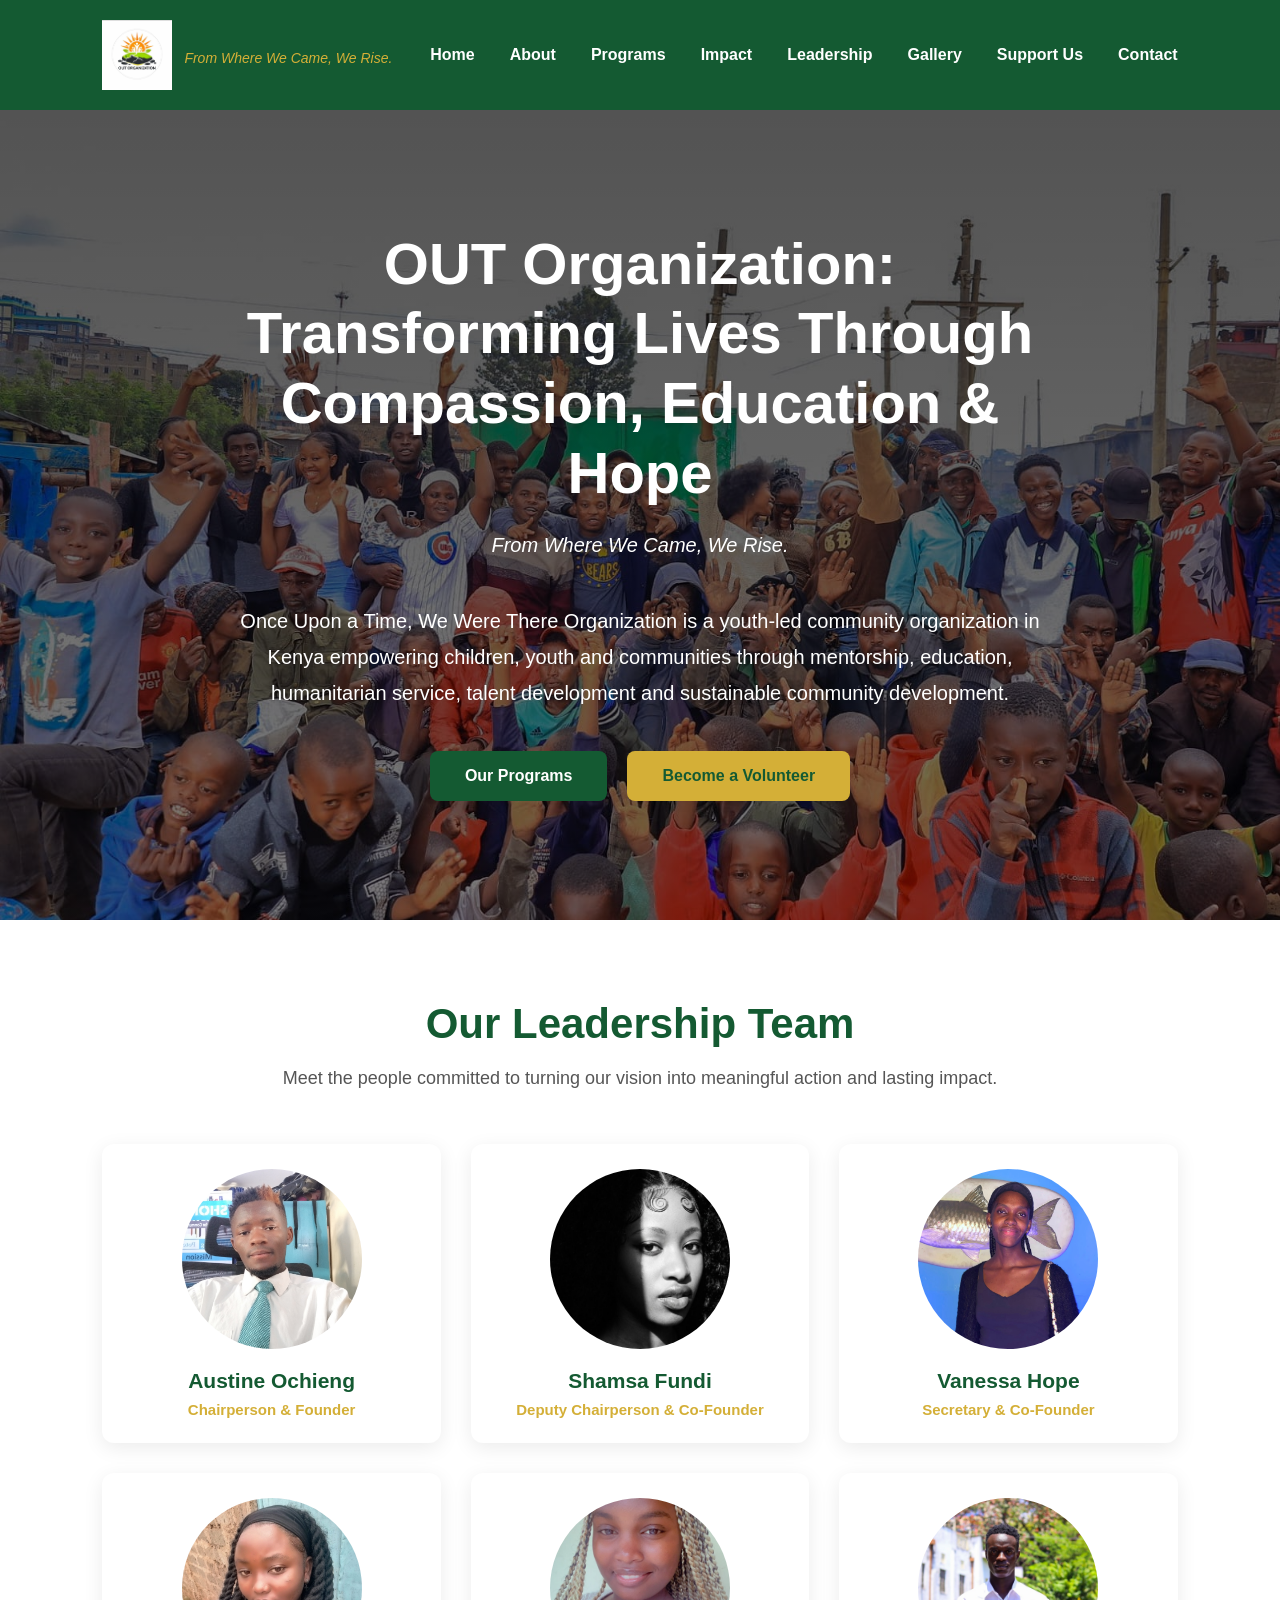
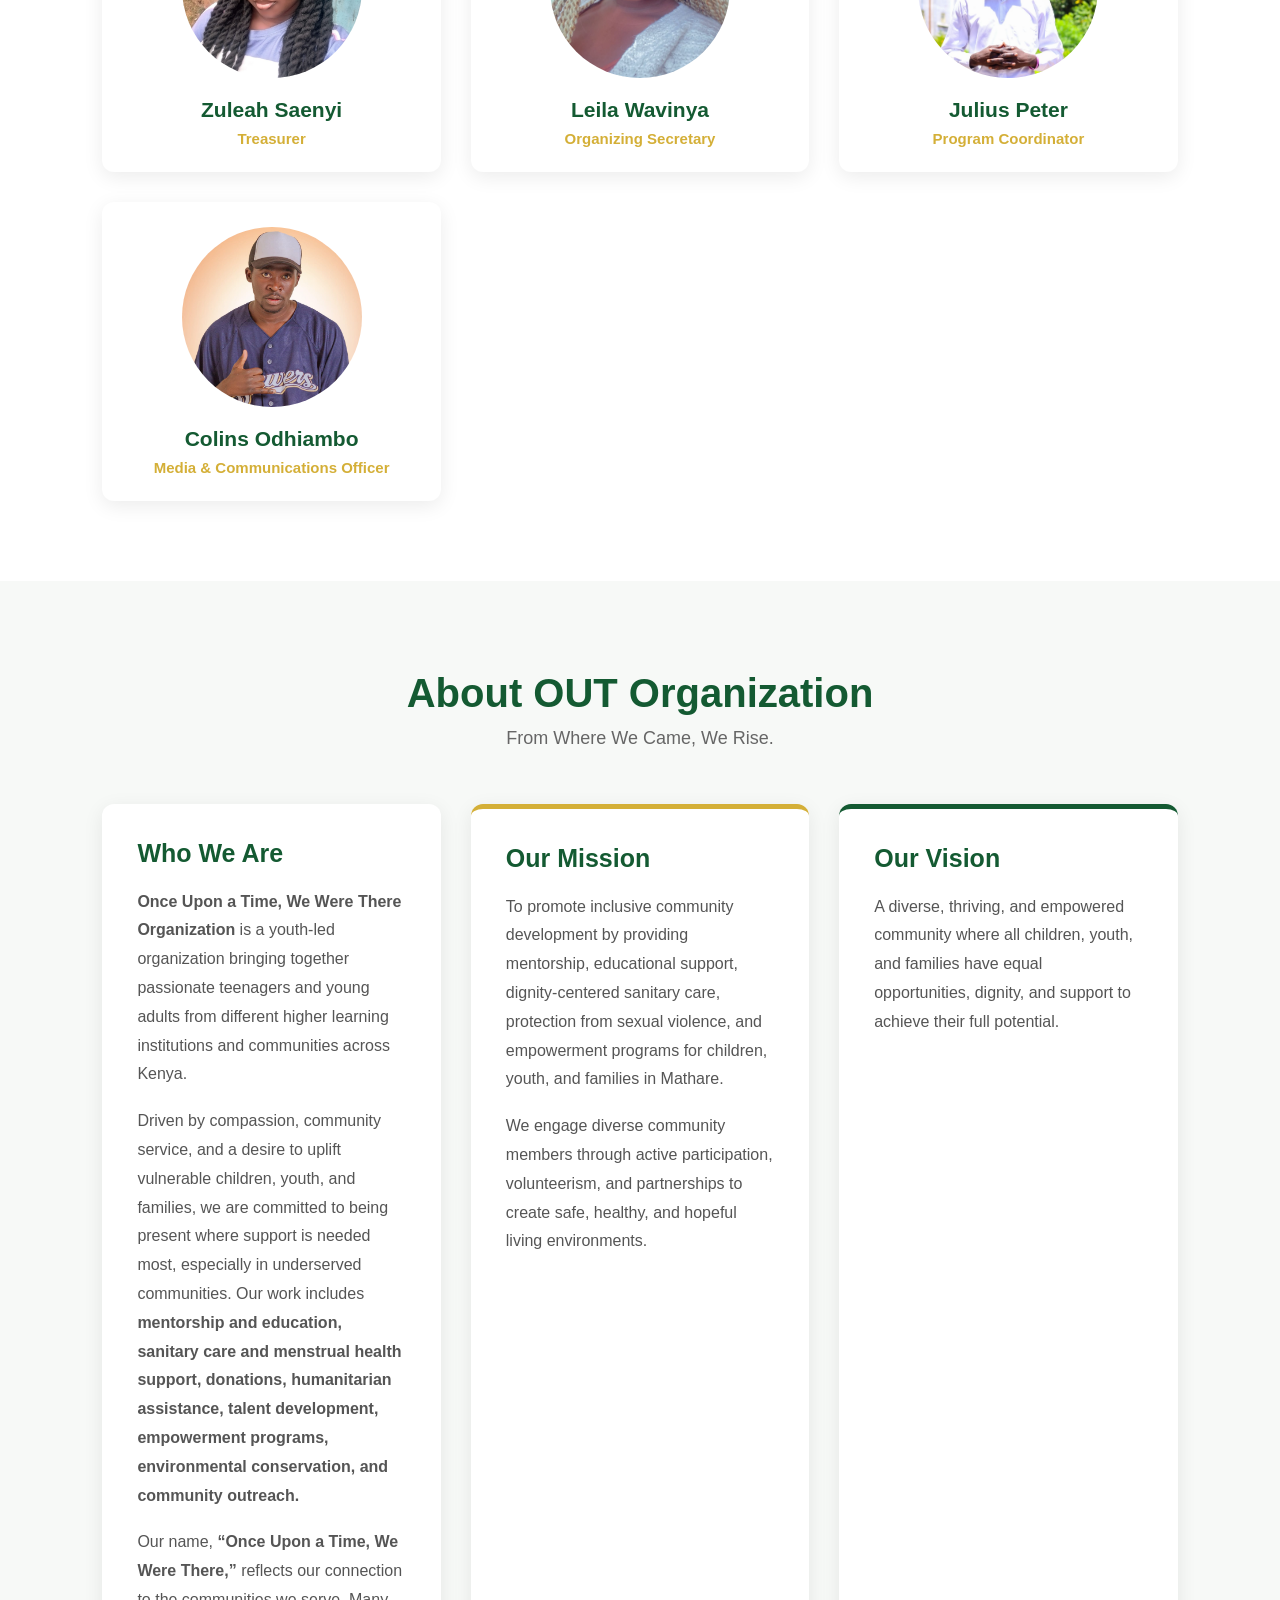
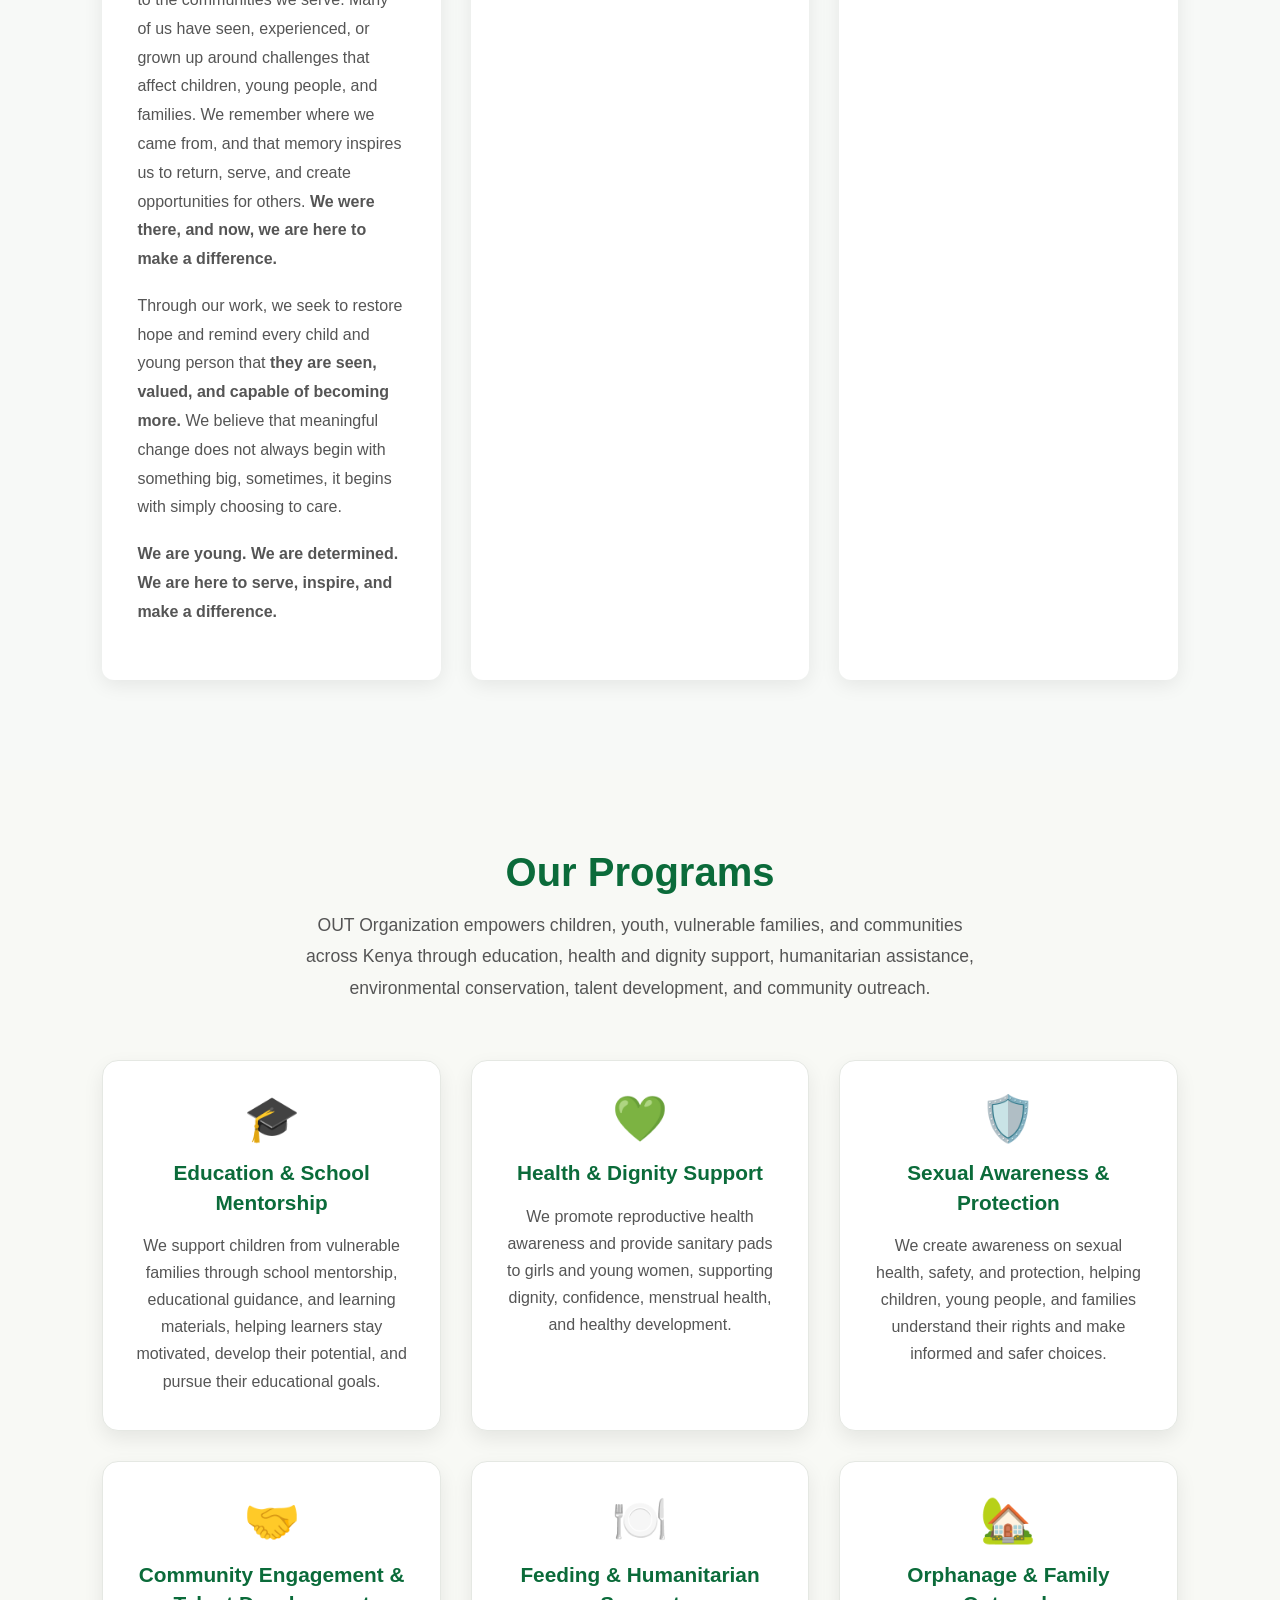
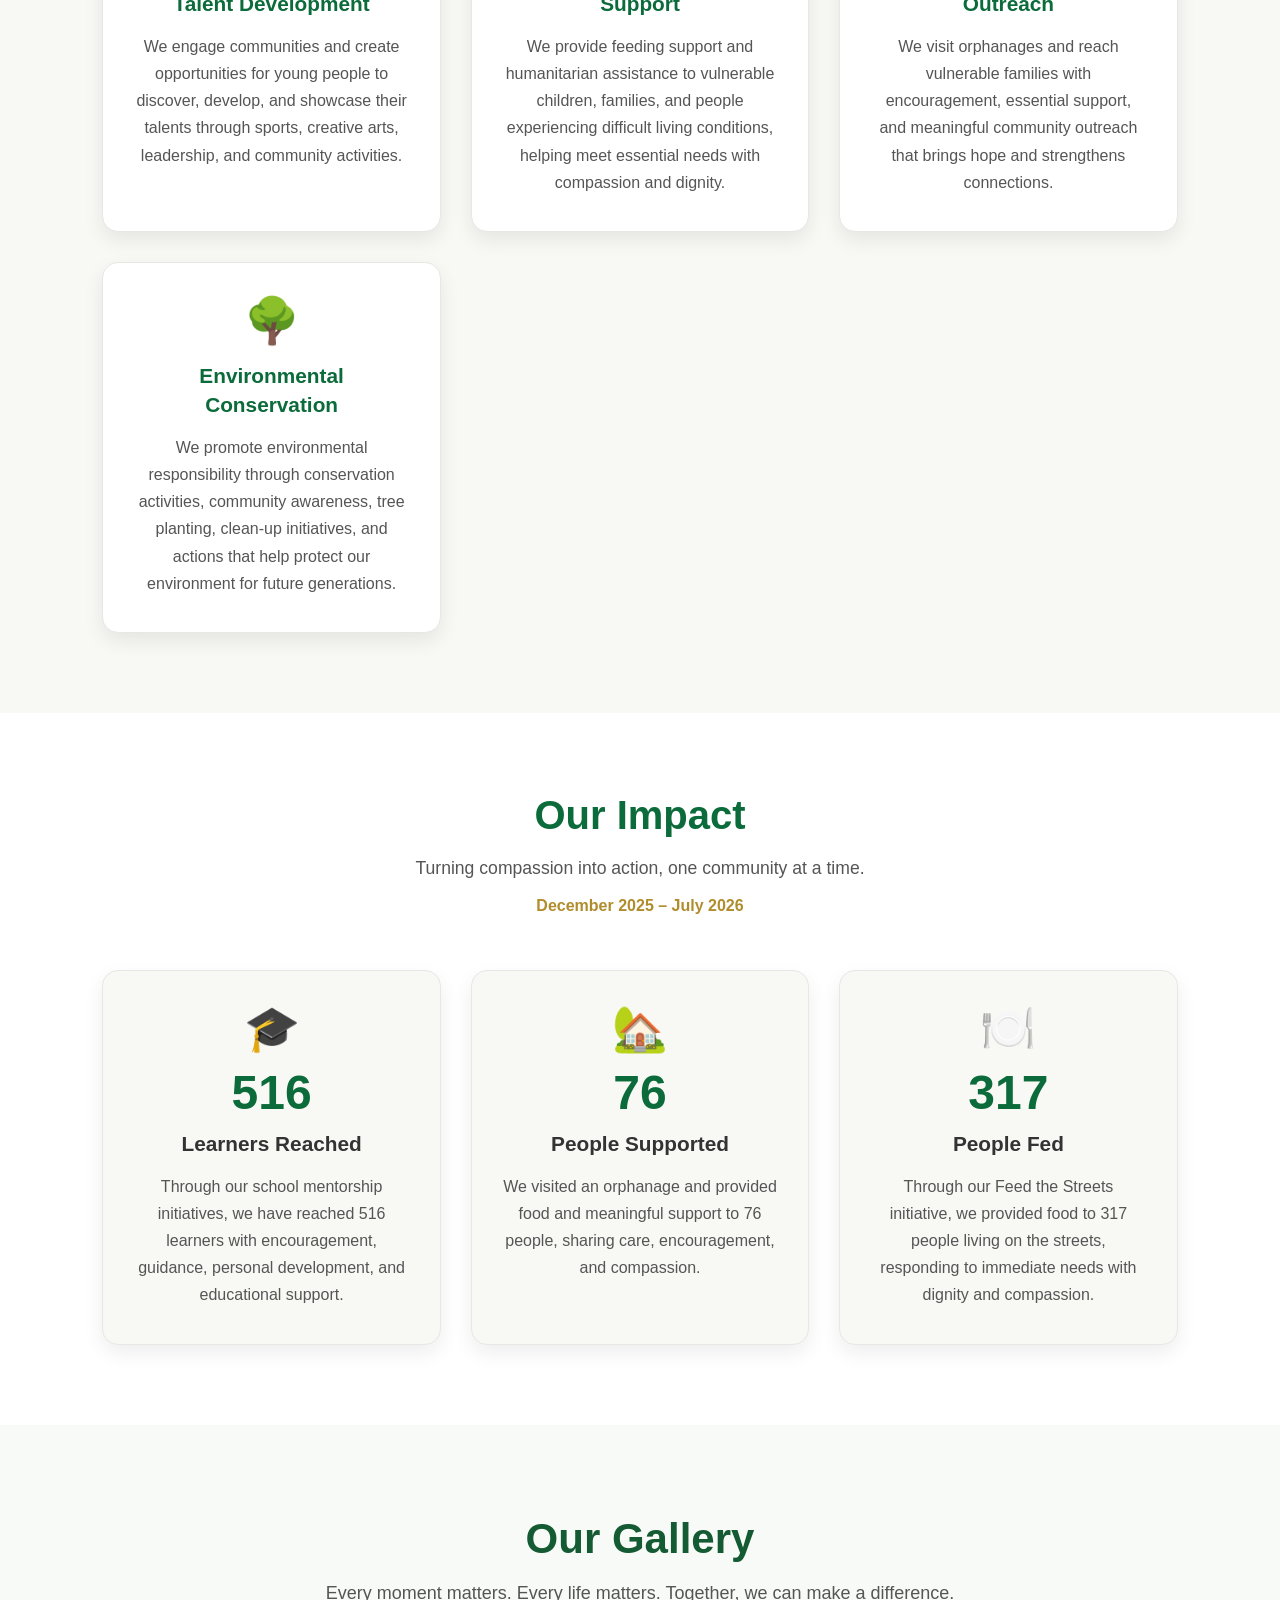
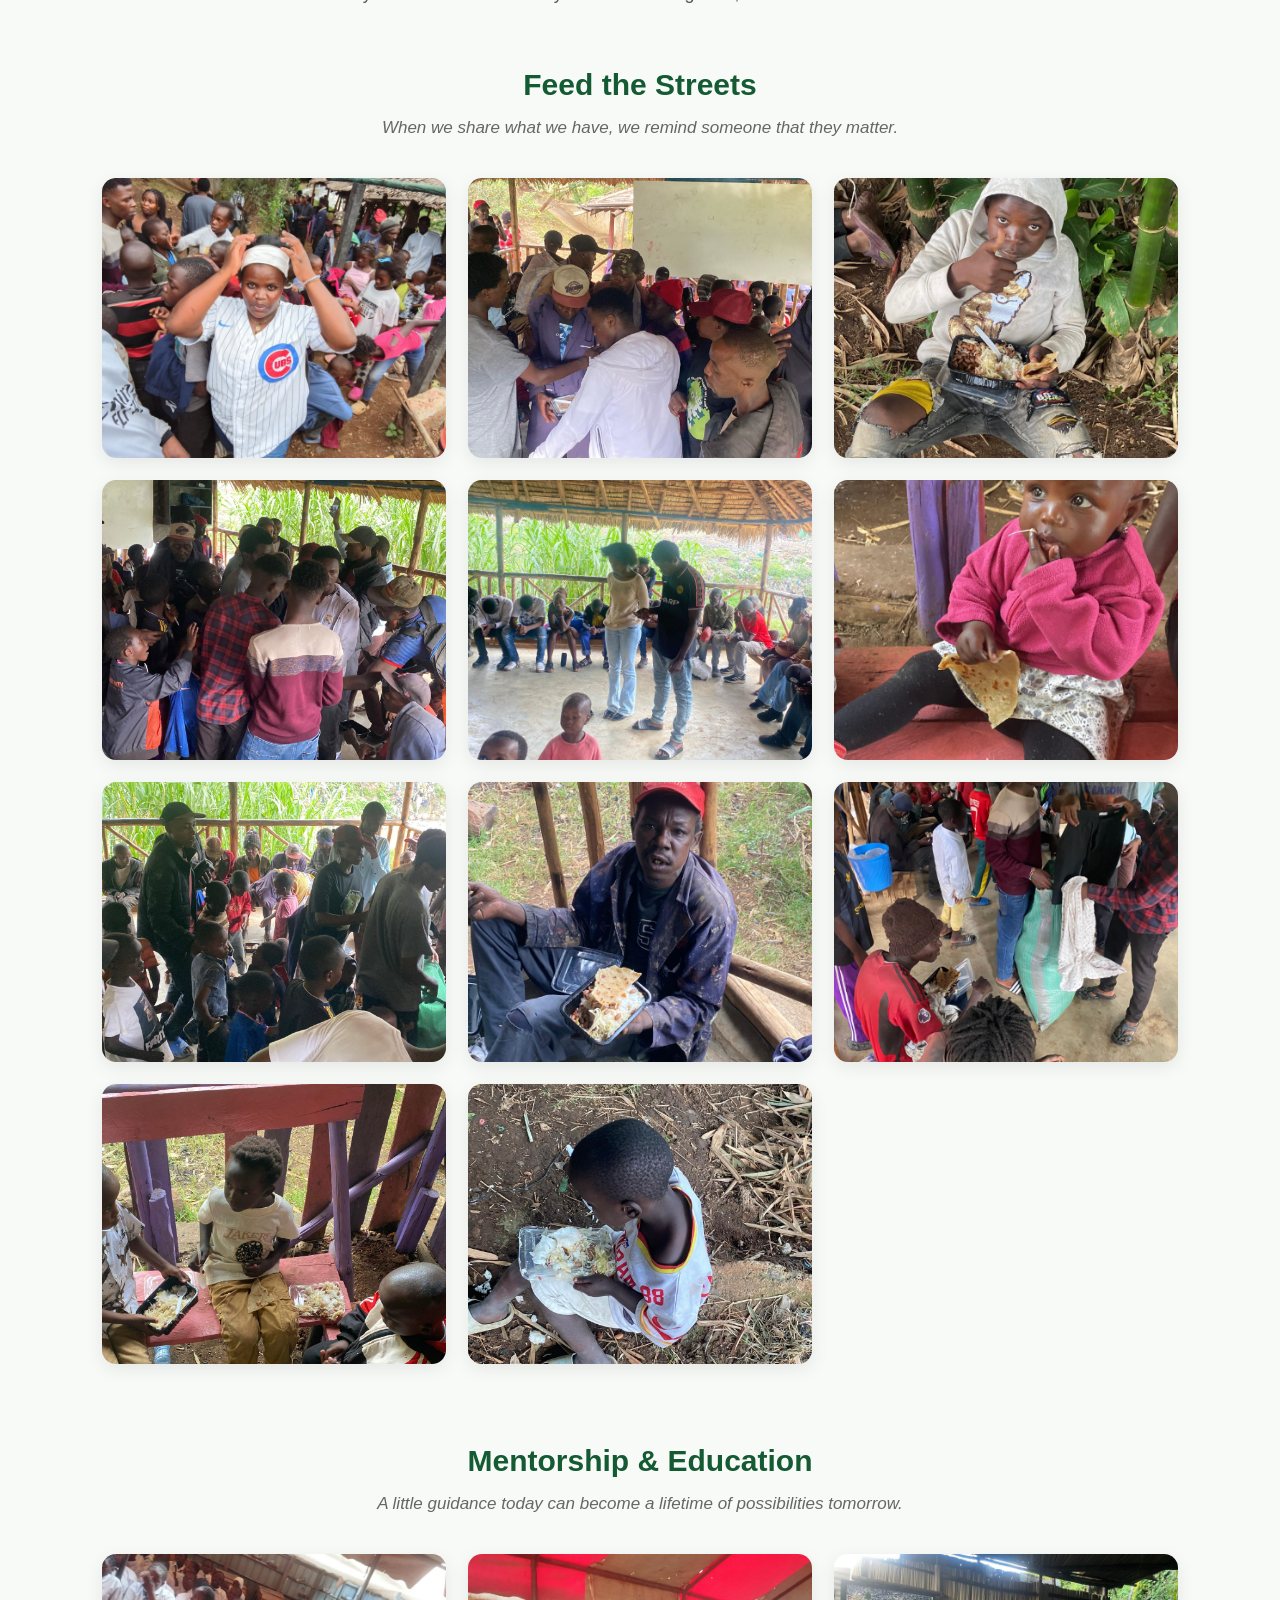
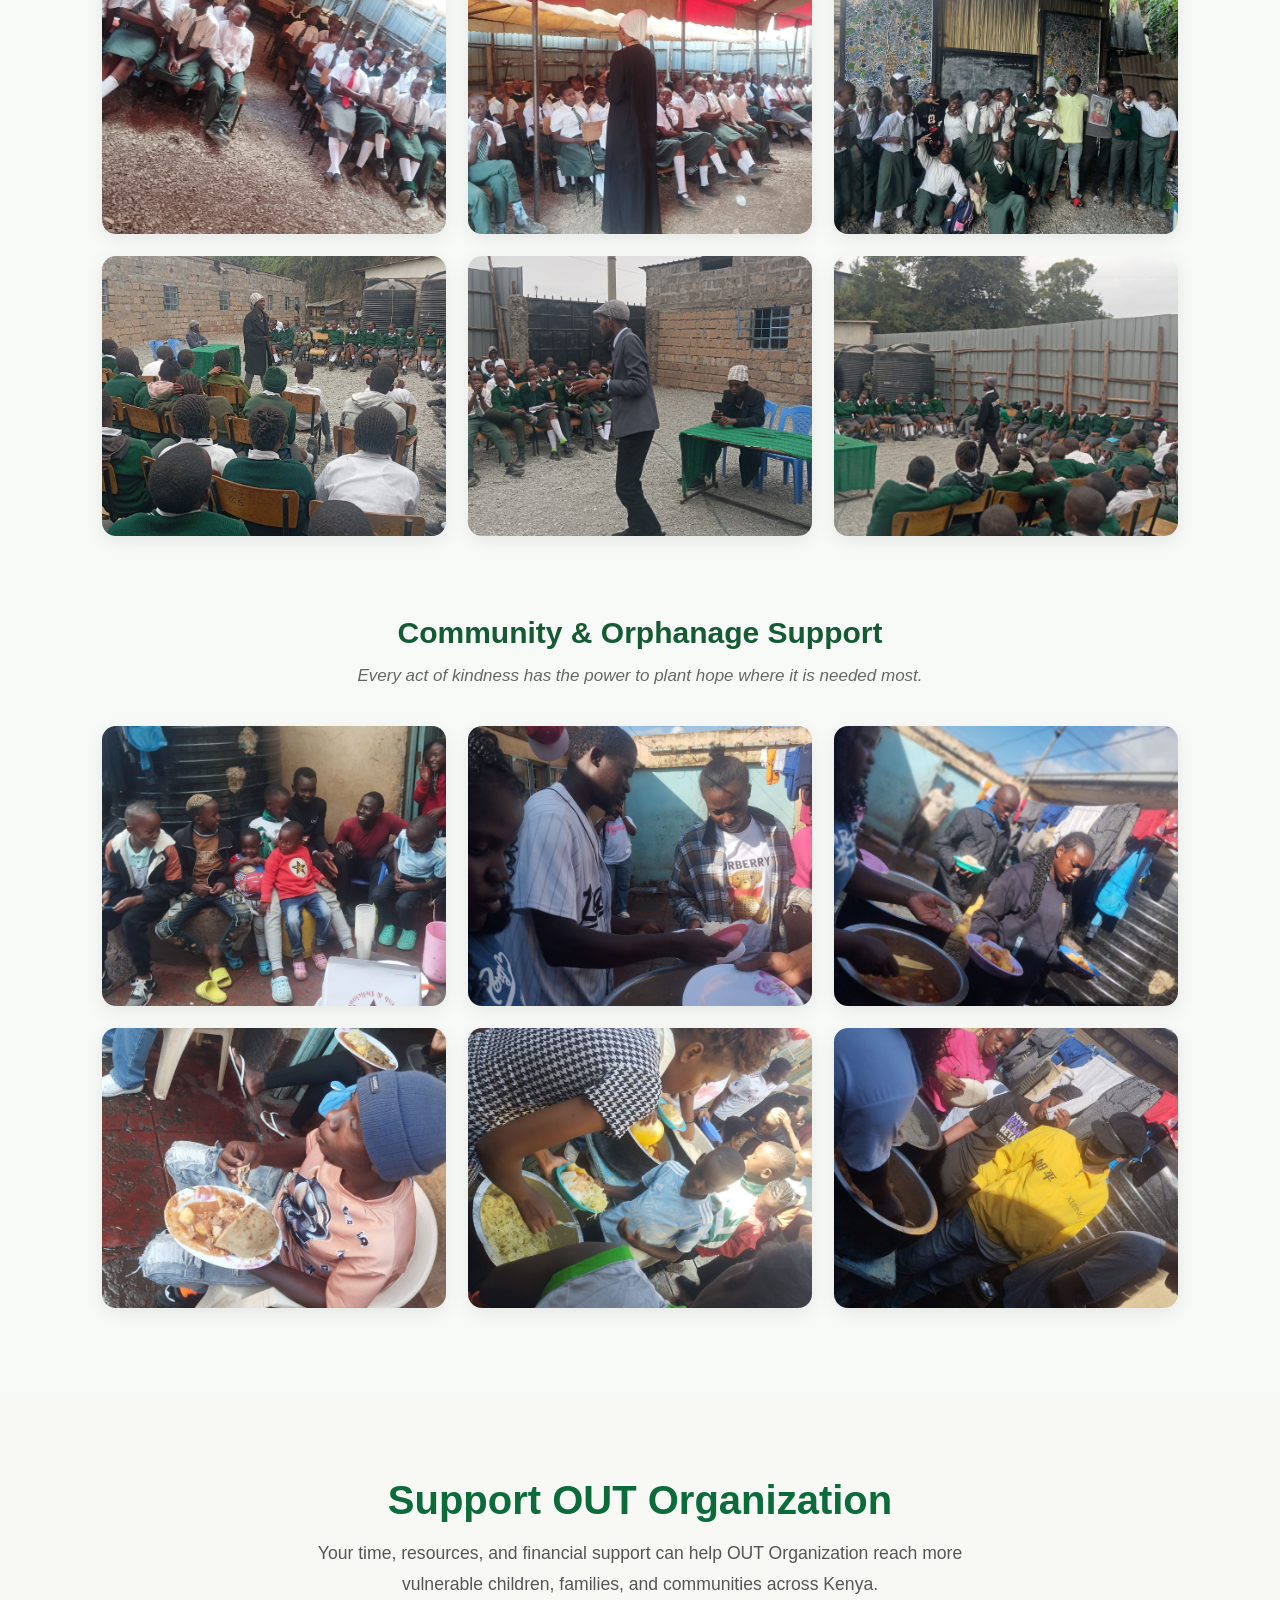
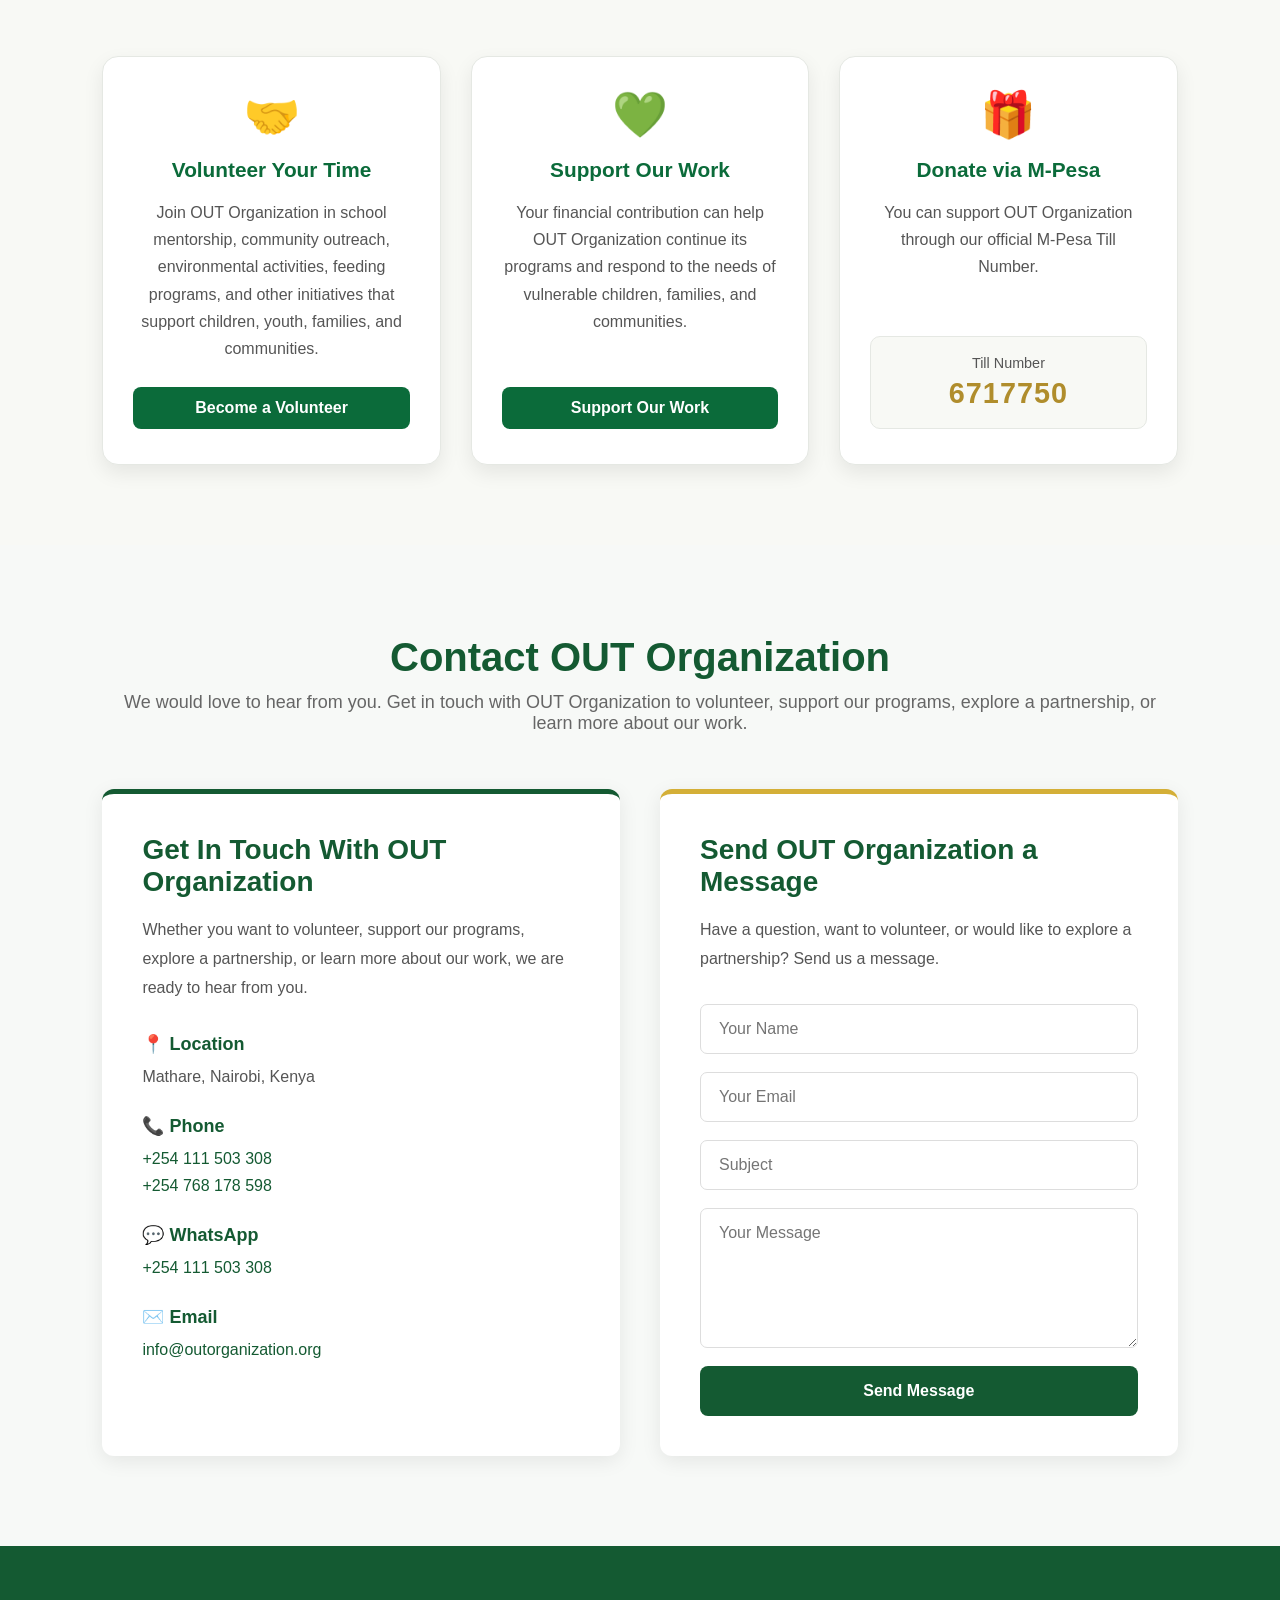
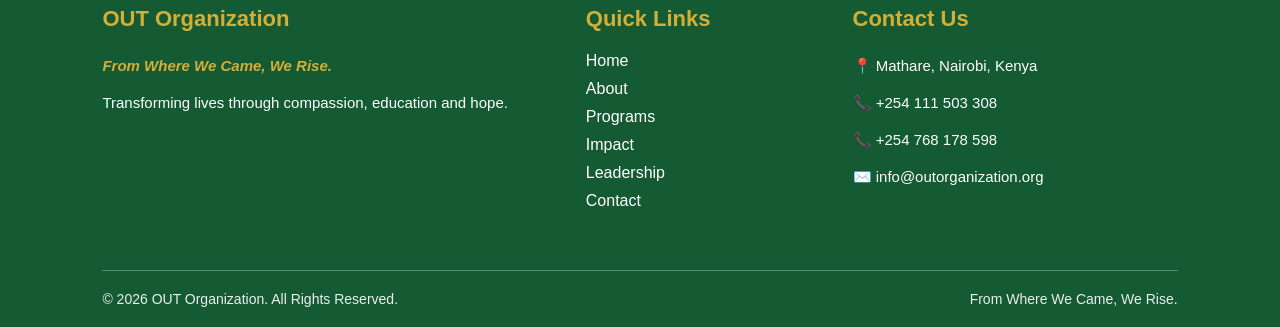
==== index.html @ f02a2295 "Improve support and contact section SEO" ====
<!DOCTYPE html>
<html lang="en">

<head>

    <meta charset="UTF-8">

    <meta
        name="viewport"
        content="width=device-width, initial-scale=1.0"
    >

    <!-- ===========================
         PAGE TITLE
    ============================ -->

    <title>
        OUT Organization | Youth-Led Community Organization in Kenya
    </title>


    <!-- ===========================
         SEO DESCRIPTION
    ============================ -->

    <meta
        name="description"
        content="OUT Organization (Once Upon a Time, We Were There) is a youth-led organization in Kenya supporting children, youth and communities through mentorship, education, humanitarian service, talent development, empowerment and community outreach."
    >


    <!-- ===========================
         SEARCH ENGINE INSTRUCTIONS
    ============================ -->

    <meta
        name="robots"
        content="index, follow"
    >


    <!-- ===========================
         CANONICAL URL
    ============================ -->

    <link
        rel="canonical"
        href="https://outorganization.org/"
    >


    <!-- ===========================
         OUT ORGANIZATION FAVICON
    ============================ -->

    <link
        rel="icon"
        type="image/jpeg"
        href="/images/logo.jpg"
    >


    <!-- ===========================
         OPEN GRAPH / SOCIAL SHARING
    ============================ -->

    <meta
        property="og:type"
        content="website"
    >

    <meta
        property="og:title"
        content="OUT Organization | Youth-Led Community Organization in Kenya"
    >

    <meta
        property="og:description"
        content="OUT Organization empowers children, youth and communities through mentorship, education, humanitarian service, talent development and community outreach."
    >

    <meta
        property="og:url"
        content="https://outorganization.org/"
    >

    <meta
        property="og:image"
        content="https://outorganization.org/images/logo.jpg"
    >

    <meta
        property="og:site_name"
        content="OUT Organization"
    >


    <!-- ===========================
         TWITTER / X SHARING
    ============================ -->

    <meta
        name="twitter:card"
        content="summary_large_image"
    >

    <meta
        name="twitter:title"
        content="OUT Organization | Youth-Led Community Organization in Kenya"
    >

    <meta
        name="twitter:description"
        content="OUT Organization empowers children, youth and communities through mentorship, education, humanitarian service and community outreach."
    >

    <meta
        name="twitter:image"
        content="https://outorganization.org/images/logo.jpg"
    >


    <!-- ===========================
         MAIN STYLESHEET
    ============================ -->

    <link
        rel="stylesheet"
        href="css/style.css"
    >


    <!-- ===========================
         ORGANIZATION STRUCTURED DATA
    ============================ -->

    <script type="application/ld+json">
    {
        "@context": "https://schema.org",
        "@type": "Organization",
        "@id": "https://outorganization.org/#organization",
        "name": "Once Upon a Time, We Were There Organization",
        "alternateName": "OUT Organization",
        "url": "https://outorganization.org/",
        "logo": {
            "@type": "ImageObject",
            "url": "https://outorganization.org/images/logo.jpg"
        },
        "description": "OUT Organization is a youth-led organization in Kenya supporting children, youth and communities through mentorship, education, humanitarian service, talent development, empowerment and community outreach.",
        "founder": {
            "@type": "Person",
            "name": "Austine Ochieng"
        },
        "sameAs": [
            "https://www.instagram.com/out.organization/?hl=en",
            "https://www.tiktok.com/@out.organization"
        ]
    }
    </script>

</head>
<body>
    
<!-- ===========================
     NAVIGATION
============================ -->

<nav class="navbar">

    <div class="logo">

        <a href="#" class="logo-link">

            <img
                src="/images/logo.jpg"
                alt="OUT Organization Logo"
                class="logo-image"
            >

        </a>

        <p class="tagline">
            From Where We Came, We Rise.
        </p>

    </div>


    <button
        class="menu-toggle"
        id="menuToggle"
        aria-label="Open navigation menu"
        aria-expanded="false"
    >
        ☰
    </button>


    <ul class="nav-links" id="navLinks">

        <li>
            <a href="#">Home</a>
        </li>

        <li>
            <a href="#about">About</a>
        </li>

        <li>
            <a href="#programs">Programs</a>
        </li>

        <li>
            <a href="#impact">Impact</a>
        </li>

        <li>
            <a href="#leadership">Leadership</a>
        </li>

        <li>
            <a href="#gallery">Gallery</a>
        </li>

        <li>
            <a href="#volunteer">Support Us</a>
        </li>

        <li>
            <a href="#contact">Contact</a>
        </li>

    </ul>

</nav>


 <!-- ===========================
     HERO SECTION
============================ -->

<section class="hero">

    <div class="hero-content">

        <h1>
            OUT Organization: Transforming Lives Through Compassion,
            Education &amp; Hope
        </h1>

        <p class="hero-tagline">
    From Where We Came, We Rise.
</p>

        <p>
            Once Upon a Time, We Were There Organization is a youth-led
            community organization in Kenya empowering children, youth
            and communities through mentorship, education, humanitarian
            service, talent development and sustainable community development.
        </p>


        <div class="hero-buttons">

            <a href="#programs" class="btn">
                Our Programs
            </a>

            <a href="#volunteer" class="btn btn-secondary">
                Become a Volunteer
            </a>

        </div>

    </div>

</section>

<!-- ===========================
     LEADERSHIP SECTION
============================ -->

<!-- ===========================
     LEADERSHIP TEAM
============================ -->

<section class="leadership" id="leadership">

    <div class="section-title">

        <h2>Our Leadership Team</h2>

        <p>
            Meet the people committed to turning our vision
            into meaningful action and lasting impact.
        </p>

    </div>


    <div class="leadership-container">


        <!-- Austine Ochieng -->

        <div class="leader-card">

            <img
                src="austine.jpg"
                alt="Austine Ochieng, Chairperson and Founder of OUT Organization"
            >

            <h3>Austine Ochieng</h3>

            <p>Chairperson &amp; Founder</p>

        </div>


        <!-- Shamsa Fundi -->

        <div class="leader-card">

            <img
                src="shams.jpg"
                alt="Shamsa Fundi, Deputy Chairperson and Co-Founder of OUT Organization"
            >

            <h3>Shamsa Fundi</h3>

            <p>Deputy Chairperson &amp; Co-Founder</p>

        </div>


        <!-- Vanessa Hope -->

        <div class="leader-card">

            <img
                src="vanessa.jpg"
                alt="Vanessa Hope, Secretary and Co-Founder of OUT Organization"
            >

            <h3>Vanessa Hope</h3>

            <p>Secretary &amp; Co-Founder</p>

        </div>


        <!-- Zuleah Saenyi -->

        <div class="leader-card">

            <img
                src="zuleah.jpg"
                alt="Zuleah Saenyi, Treasurer of OUT Organization"
            >

            <h3>Zuleah Saenyi</h3>

            <p>Treasurer</p>

        </div>


        <!-- Leila Wavinya -->

        <div class="leader-card">

            <img
                src="leila.jpg"
                alt="Leila Wavinya, Organizing Secretary of OUT Organization"
            >

            <h3>Leila Wavinya</h3>

            <p>Organizing Secretary</p>

        </div>


        <!-- Julius Peter -->

        <div class="leader-card">

            <img
                src="julius.jpg"
                alt="Julius Peter, Program Coordinator of OUT Organization"
            >

            <h3>Julius Peter</h3>

            <p>Program Coordinator</p>

        </div>


        <!-- Colins Odhiambo -->

        <div class="leader-card">

            <img
                src="colins.jpg"
                alt="Colins Odhiambo, Media and Communications Officer of OUT Organization"
            >

            <h3>Colins Odhiambo</h3>

            <p>Media &amp; Communications Officer</p>

        </div>


    </div>

</section>
<!-- ===========================
     ABOUT SECTION
============================ -->

<section class="about" id="about">

    <div class="section-title">

        <h2>
            About OUT Organization
        </h2>

        <p>
            From Where We Came, We Rise.
        </p>

    </div>


    <div class="about-content">


        <!-- ===========================
             WHO WE ARE
        ============================ -->

        <div class="about-text">

            <h3>
                Who We Are
            </h3>

            <p>
                <strong>Once Upon a Time, We Were There Organization</strong>
                is a youth-led organization bringing together passionate
                teenagers and young adults from different higher learning
                institutions and communities across Kenya.
            </p>

            <p>
                Driven by compassion, community service, and a desire to
                uplift vulnerable children, youth, and families, we are
                committed to being present where support is needed most,
                especially in underserved communities. Our work includes
                <strong>mentorship and education, sanitary care and menstrual
                health support, donations, humanitarian assistance, talent
                development, empowerment programs, environmental conservation,
                and community outreach.</strong>
            </p>

            <p>
                Our name,
                <strong>“Once Upon a Time, We Were There,”</strong>
                reflects our connection to the communities we serve. Many of
                us have seen, experienced, or grown up around challenges that
                affect children, young people, and families. We remember where
                we came from, and that memory inspires us to return, serve,
                and create opportunities for others.
                <strong>We were there, and now, we are here to make a difference.</strong>
            </p>

            <p>
                Through our work, we seek to restore hope and remind every
                child and young person that
                <strong>they are seen, valued, and capable of becoming more.</strong>
                We believe that meaningful change does not always begin with
                something big, sometimes, it begins with simply choosing to care.
            </p>

            <p>
                <strong>
                    We are young. We are determined. We are here to serve,
                    inspire, and make a difference.
                </strong>
            </p>

        </div>


        <!-- ===========================
             OUR MISSION
        ============================ -->

        <div class="mission-box">

            <h3>
                Our Mission
            </h3>

            <p>
                To promote inclusive community development by providing
                mentorship, educational support, dignity-centered sanitary
                care, protection from sexual violence, and empowerment
                programs for children, youth, and families in Mathare.
            </p>

            <p>
                We engage diverse community members through active
                participation, volunteerism, and partnerships to create
                safe, healthy, and hopeful living environments.
            </p>

        </div>


        <!-- ===========================
             OUR VISION
        ============================ -->

        <div class="vision-box">

            <h3>
                Our Vision
            </h3>

            <p>
                A diverse, thriving, and empowered community where all
                children, youth, and families have equal opportunities,
                dignity, and support to achieve their full potential.
            </p>

        </div>


    </div>

</section>
    
<!-- ===========================
     PROGRAMS SECTION
============================ -->

<section class="programs" id="programs">

    <div class="container">

        <div class="section-title">

            <h2>
                Our Programs
            </h2>

            <p>
                OUT Organization empowers children, youth, vulnerable
                families, and communities across Kenya through education,
                health and dignity support, humanitarian assistance,
                environmental conservation, talent development, and
                community outreach.
            </p>

        </div>


        <div class="programs-grid">


            <!-- PROGRAM 1: EDUCATION & SCHOOL MENTORSHIP -->

            <div class="program-card">

                <div class="program-icon">
                    🎓
                </div>

                <h3>
                    Education &amp; School Mentorship
                </h3>

                <p>
                    We support children from vulnerable families through
                    school mentorship, educational guidance, and learning
                    materials, helping learners stay motivated, develop
                    their potential, and pursue their educational goals.
                </p>

            </div>


            <!-- PROGRAM 2: HEALTH & DIGNITY SUPPORT -->

            <div class="program-card">

                <div class="program-icon">
                    💚
                </div>

                <h3>
                    Health &amp; Dignity Support
                </h3>

                <p>
                    We promote reproductive health awareness and provide
                    sanitary pads to girls and young women, supporting
                    dignity, confidence, menstrual health, and healthy
                    development.
                </p>

            </div>


            <!-- PROGRAM 3: SEXUAL AWARENESS & PROTECTION -->

            <div class="program-card">

                <div class="program-icon">
                    🛡️
                </div>

                <h3>
                    Sexual Awareness &amp; Protection
                </h3>

                <p>
                    We create awareness on sexual health, safety, and
                    protection, helping children, young people, and
                    families understand their rights and make informed
                    and safer choices.
                </p>

            </div>


            <!-- PROGRAM 4: COMMUNITY ENGAGEMENT & TALENT DEVELOPMENT -->

            <div class="program-card">

                <div class="program-icon">
                    🤝
                </div>

                <h3>
                    Community Engagement &amp; Talent Development
                </h3>

                <p>
                    We engage communities and create opportunities for
                    young people to discover, develop, and showcase their
                    talents through sports, creative arts, leadership,
                    and community activities.
                </p>

            </div>


            <!-- PROGRAM 5: FEEDING & HUMANITARIAN SUPPORT -->

            <div class="program-card">

                <div class="program-icon">
                    🍽️
                </div>

                <h3>
                    Feeding &amp; Humanitarian Support
                </h3>

                <p>
                    We provide feeding support and humanitarian assistance
                    to vulnerable children, families, and people experiencing
                    difficult living conditions, helping meet essential needs
                    with compassion and dignity.
                </p>

            </div>


            <!-- PROGRAM 6: ORPHANAGE & FAMILY OUTREACH -->

            <div class="program-card">

                <div class="program-icon">
                    🏡
                </div>

                <h3>
                    Orphanage &amp; Family Outreach
                </h3>

                <p>
                    We visit orphanages and reach vulnerable families with
                    encouragement, essential support, and meaningful
                    community outreach that brings hope and strengthens
                    connections.
                </p>

            </div>


            <!-- PROGRAM 7: ENVIRONMENTAL CONSERVATION -->

            <div class="program-card">

                <div class="program-icon">
                    🌳
                </div>

                <h3>
                    Environmental Conservation
                </h3>

                <p>
                    We promote environmental responsibility through
                    conservation activities, community awareness, tree
                    planting, clean-up initiatives, and actions that help
                    protect our environment for future generations.
                </p>

            </div>


        </div>

    </div>

</section>

<!-- ===========================
     END PROGRAMS SECTION
============================ -->

<!-- ===========================
     IMPACT SECTION
============================ -->

<section class="impact" id="impact">

    <div class="container">

        <div class="section-title">

            <h2>
                Our Impact
            </h2>

            <p>
                Turning compassion into action, one community
                at a time.
            </p>

            <span class="impact-period">
                December 2025 – July 2026
            </span>

        </div>


        <div class="impact-grid">


            <!-- IMPACT 1: SCHOOL MENTORSHIP -->

            <div class="impact-card">

                <div class="impact-icon">
                    🎓
                </div>

                <div class="impact-number">
                    516
                </div>

                <h3>
                    Learners Reached
                </h3>

                <p>
                    Through our school mentorship initiatives,
                    we have reached 516 learners with encouragement,
                    guidance, personal development, and educational
                    support.
                </p>

            </div>


            <!-- IMPACT 2: ORPHANAGE SUPPORT -->

            <div class="impact-card">

                <div class="impact-icon">
                    🏡
                </div>

                <div class="impact-number">
                    76
                </div>

                <h3>
                    People Supported
                </h3>

                <p>
                    We visited an orphanage and provided food and
                    meaningful support to 76 people, sharing care,
                    encouragement, and compassion.
                </p>

            </div>


            <!-- IMPACT 3: FEED THE STREETS -->

            <div class="impact-card">

                <div class="impact-icon">
                    🍽️
                </div>

                <div class="impact-number">
                    317
                </div>

                <h3>
                    People Fed
                </h3>

                <p>
                    Through our Feed the Streets initiative, we
                    provided food to 317 people living on the streets,
                    responding to immediate needs with dignity
                    and compassion.
                </p>

            </div>


        </div>

    </div>

</section>
<!-- ===========================
     GALLERY SECTION
============================ -->

<section id="gallery" class="gallery">

    <!-- ===========================
         GALLERY INTRODUCTION
    ============================ -->

    <div class="section-title">

        <h2>Our Gallery</h2>

        <p>
            Every moment matters. Every life matters.
            Together, we can make a difference.
        </p>

    </div>


    <!-- ===========================
         FEED THE STREETS
    ============================ -->

    <div class="gallery-section">

        <div class="gallery-section-title">

            <h3>Feed the Streets</h3>

            <p>
                When we share what we have, we remind someone
                that they matter.
            </p>

        </div>

        <div class="gallery-container">

            <div class="gallery-item">
                <img src="images/feed 1.jpg"
                     alt="OUT Organization Feed the Streets community outreach">
            </div>

            <div class="gallery-item">
                <img src="images/feed 2.jpg"
                     alt="OUT Organization Feed the Streets community service">
            </div>

            <div class="gallery-item">
                <img src="images/feed 3.jpg"
                     alt="OUT Organization Feed the Streets food distribution">
            </div>

            <div class="gallery-item">
                <img src="images/feed 4.jpg"
                     alt="OUT Organization Feed the Streets outreach activity">
            </div>

            <div class="gallery-item">
                <img src="images/feed 6.jpg"
                     alt="OUT Organization Feed the Streets community support">
            </div>

            <div class="gallery-item">
                <img src="images/feed 7.jpg"
                     alt="OUT Organization Feed the Streets humanitarian outreach">
            </div>

            <div class="gallery-item">
                <img src="images/feed 8.jpg"
                     alt="OUT Organization Feed the Streets community engagement">
            </div>

            <div class="gallery-item">
                <img src="images/feed 9.jpg"
                     alt="OUT Organization Feed the Streets food sharing initiative">
            </div>

            <div class="gallery-item">
                <img src="images/feed 10.jpg"
                     alt="OUT Organization Feed the Streets community outreach event">
            </div>

            <div class="gallery-item">
                <img src="images/feed 11.jpg"
                     alt="OUT Organization Feed the Streets humanitarian service">
            </div>

            <div class="gallery-item">
                <img src="images/feed 12.jpg"
                     alt="OUT Organization Feed the Streets community support activity">
            </div>

        </div>

    </div>


    <!-- ===========================
         MENTORSHIP & EDUCATION
    ============================ -->

    <div class="gallery-section">

        <div class="gallery-section-title">

            <h3>Mentorship &amp; Education</h3>

            <p>
                A little guidance today can become a lifetime
                of possibilities tomorrow.
            </p>

        </div>

        <div class="gallery-container">

            <div class="gallery-item">
                <img src="images/mentor 2.jpg"
                     alt="OUT Organization mentorship and education program">
            </div>

            <div class="gallery-item">
                <img src="images/mentor 3.jpg"
                     alt="OUT Organization youth mentorship activity">
            </div>

            <div class="gallery-item">
                <img src="images/mentor 4.jpg"
                     alt="OUT Organization educational mentorship session">
            </div>

            <div class="gallery-item">
                <img src="images/mentor s.jpg"
                     alt="OUT Organization community mentorship session">
            </div>

            <div class="gallery-item">
                <img src="images/mentor s 2.jpg"
                     alt="OUT Organization youth education and mentorship">
            </div>

            <div class="gallery-item">
                <img src="images/mentor s 3.jpg"
                     alt="OUT Organization mentorship and learning activity">
            </div>

        </div>

    </div>


    <!-- ===========================
         COMMUNITY & ORPHANAGE SUPPORT
    ============================ -->

    <div class="gallery-section">

        <div class="gallery-section-title">

            <h3>Community &amp; Orphanage Support</h3>

            <p>
                Every act of kindness has the power to plant hope
                where it is needed most.
            </p>

        </div>

        <div class="gallery-container">

            <div class="gallery-item">
                <img src="images/orphanage 1.jpg"
                     alt="OUT Organization community and orphanage support">
            </div>

            <div class="gallery-item">
                <img src="images/orphanage 2.jpg"
                     alt="OUT Organization orphanage support initiative">
            </div>

            <div class="gallery-item">
                <img src="images/orphanage 3.jpg"
                     alt="OUT Organization community outreach at an orphanage">
            </div>

            <div class="gallery-item">
                <img src="images/orphanage 4.jpg"
                     alt="OUT Organization orphanage community support activity">
            </div>

            <div class="gallery-item">
                <img src="images/orphanage 5.jpg"
                     alt="OUT Organization humanitarian support for children">
            </div>

            <div class="gallery-item">
                <img src="images/orphanage 6.jpg"
                     alt="OUT Organization community and orphanage outreach">
            </div>

        </div>

    </div>

</section>

<!-- ===========================
     SUPPORT OUT ORGANIZATION
============================ -->

<section class="volunteer" id="volunteer">

    <div class="container">

        <div class="section-title">

            <h2>
                Support OUT Organization
            </h2>

            <p>
                Your time, resources, and financial support can help
                OUT Organization reach more vulnerable children,
                families, and communities across Kenya.
            </p>

        </div>


        <div class="support-grid">


            <!-- VOLUNTEER -->

            <div class="support-card">

                <div class="support-icon">
                    🤝
                </div>

                <h3>
                    Volunteer Your Time
                </h3>

                <p>
                    Join OUT Organization in school mentorship,
                    community outreach, environmental activities,
                    feeding programs, and other initiatives that
                    support children, youth, families, and communities.
                </p>

                <a href="#contact" class="support-btn">
                    Become a Volunteer
                </a>

            </div>


            <!-- FINANCIAL SUPPORT -->

            <div class="support-card">

                <div class="support-icon">
                    💚
                </div>

                <h3>
                    Support Our Work
                </h3>

                <p>
                    Your financial contribution can help OUT Organization
                    continue its programs and respond to the needs of
                    vulnerable children, families, and communities.
                </p>

                <a href="#volunteer" class="support-btn">
                    Support Our Work
                </a>

            </div>


            <!-- DONATION -->

            <div class="support-card">

                <div class="support-icon">
                    🎁
                </div>

                <h3>
                    Donate via M-Pesa
                </h3>

                <p>
                    You can support OUT Organization through our
                    official M-Pesa Till Number.
                </p>

                <div class="till-number">

                    <span>
                        Till Number
                    </span>

                    <strong>
                        6717750
                    </strong>

                </div>

            </div>


        </div>

    </div>

</section>



<!-- ===========================
     CONTACT SECTION
=========================== -->

<section class="contact" id="contact">

    <div class="section-title">

        <h2>
            Contact OUT Organization
        </h2>

        <p>
            We would love to hear from you. Get in touch with
            OUT Organization to volunteer, support our programs,
            explore a partnership, or learn more about our work.
        </p>

    </div>


    <div class="contact-container">


        <!-- ===========================
             CONTACT INFORMATION
        ============================ -->

        <div class="contact-info">

            <h3>
                Get In Touch With OUT Organization
            </h3>

            <p>
                Whether you want to volunteer, support our programs,
                explore a partnership, or learn more about our work,
                we are ready to hear from you.
            </p>


            <!-- LOCATION -->

            <div class="contact-item">

                <strong>📍 Location</strong>

                <p>
                    Mathare, Nairobi, Kenya
                </p>

            </div>


            <!-- PHONE -->

            <div class="contact-item">

                <strong>📞 Phone</strong>

                <p>

                    <a href="tel:+254111503308">
                        +254 111 503 308
                    </a>

                    <br>

                    <a href="tel:+254768178598">
                        +254 768 178 598
                    </a>

                </p>

            </div>


            <!-- WHATSAPP -->

            <div class="contact-item">

                <strong>💬 WhatsApp</strong>

                <p>

                    <a
                        href="https://wa.me/254111503308"
                        target="_blank"
                        rel="noopener noreferrer"
                    >
                        +254 111 503 308
                    </a>

                </p>

            </div>


            <!-- EMAIL -->

            <div class="contact-item">

                <strong>✉️ Email</strong>

                <p>

                    <a
                        href="https://mail.google.com/mail/?view=cm&fs=1&to=info@outorganization.org"
                        target="_blank"
                        rel="noopener noreferrer"
                    >
                        info@outorganization.org
                    </a>

                </p>

            </div>

        </div>


        <!-- ===========================
             MESSAGE FORM
        ============================ -->

        <div class="contact-form">

            <h3>
                Send OUT Organization a Message
            </h3>

            <p>
                Have a question, want to volunteer, or would like
                to explore a partnership? Send us a message.
            </p>


            <form id="contactForm">


                <!-- NAME -->

                <input
                    type="text"
                    name="name"
                    placeholder="Your Name"
                    autocomplete="name"
                    required
                >


                <!-- EMAIL -->

                <input
                    type="email"
                    name="email"
                    placeholder="Your Email"
                    autocomplete="email"
                    required
                >


                <!-- SUBJECT -->

                <input
                    type="text"
                    name="subject"
                    placeholder="Subject"
                    required
                >


                <!-- MESSAGE -->

                <textarea
                    name="message"
                    rows="6"
                    placeholder="Your Message"
                    required
                ></textarea>


                <!-- SEND BUTTON -->

                <button
                    type="submit"
                    class="btn"
                >
                    Send Message
                </button>

            </form>

        </div>

    </div>

</section>
    
<!-- ===========================
     FOOTER
=========================== -->

<footer class="footer">

    <div class="footer-container">


        <!-- Organization -->

        <div class="footer-column">

            <h3>OUT Organization</h3>

            <p class="footer-tagline">
                From Where We Came, We Rise.
            </p>

            <p>
                Transforming lives through compassion,
                education and hope.
            </p>

        </div>


        <!-- Quick Links -->

        <div class="footer-column">

            <h3>Quick Links</h3>

            <ul>

                <li>
                    <a href="#">Home</a>
                </li>

                <li>
                    <a href="#about">About</a>
                </li>

                <li>
                    <a href="#programs">Programs</a>
                </li>

                <li>
                    <a href="#impact">Impact</a>
                </li>

                <li>
                    <a href="#leadership">Leadership</a>
                </li>

                <li>
                    <a href="#contact">Contact</a>
                </li>

            </ul>

        </div>


        <!-- Contact -->

        <div class="footer-column">

            <h3>Contact Us</h3>

            <p>
                📍 Mathare, Nairobi, Kenya
            </p>

            <p>
                📞
                <a href="tel:+254111503308">
                    +254 111 503 308
                </a>
            </p>

            <p>
                📞
                <a href="tel:+254768178598">
                    +254 768 178 598
                </a>
            </p>

            <p>
                ✉️
             <a href="https://mail.google.com/mail/?view=cm&fs=1&to=info@outorganization.org">
    info@outorganization.org
</a>
            </p>

        </div>

    </div>


    <!-- Copyright -->

    <div class="footer-bottom">

        <p>
            &copy; 2026 OUT Organization.
            All Rights Reserved.
        </p>

        <p>
            From Where We Came, We Rise.
        </p>

    </div>

</footer>

<!-- ===========================
     JAVASCRIPT
=========================== -->
<script src="css/js/script.js?v=4"></script>
</body>
</html>
---- css/style.css ----
/* ===========================
   RESET
=========================== */

*{
    margin:0;
    padding:0;
    box-sizing:border-box;
}

body{
    font-family:Arial, Helvetica, sans-serif;
    background:#ffffff;
    color:#333;
}

/* ===========================
   NAVIGATION
=========================== */

.navbar{
    display:flex;
    justify-content:space-between;
    align-items:center;
    padding:20px 8%;
    background:#145A32;
    position:sticky;
    top:0;
    z-index:1000;
}
.logo{
    display:flex;
    align-items:center;
    gap:12px;
}

.logo-link{
    display:flex;
    align-items:center;
    text-decoration:none;
}

.logo-image{
    width:70px;
    height:70px;
    object-fit:contain;
    display:block;
}

.tagline{
    color:#D4AF37;
    font-size:14px;
    font-style:italic;
    margin-top:5px;
}

.nav-links{
    display:flex;
    list-style:none;
    gap:35px;
}

.nav-links a{
    color:white;
    text-decoration:none;
    font-weight:bold;
    transition:0.3s;
}

.nav-links a:hover{
    color:#D4AF37;
}


/* ===========================
   HERO SECTION
=========================== */

.hero{
    min-height:90vh;
    display:flex;
    justify-content:center;
    align-items:center;
    text-align:center;

   background:
linear-gradient(
    rgba(0,0,0,.65),
    rgba(0,0,0,.50)
),
url("../images/hero.jpg");
    background-size:cover;
    background-position:center;

    padding:60px 8%;
}
.hero-content{
    max-width:850px;
}

.hero h1{
    font-size:58px;
    color:white;
    line-height:1.2;
    margin-bottom:20px;
}

.hero-tagline{
    color:#D4AF37;
    font-size:26px;
    margin-bottom:25px;
    font-style:italic;
}
.hero p{
    color:white;
    font-size:20px;
    line-height:1.8;
    margin-bottom:40px;
}

/* ===========================
   BUTTONS
=========================== */

.hero-buttons{
    display:flex;
    justify-content:center;
    gap:20px;
    flex-wrap:wrap;
}

.btn{
    background:#145A32;
    color:white;
    padding:16px 35px;
    text-decoration:none;
    border-radius:8px;
    font-weight:bold;
    transition:0.3s;
}

.btn:hover{
    background:#0d3d22;
    transform:translateY(-3px);
    opacity:0.9;
}

.btn-secondary{
    background:#D4AF37;
    color:#145A32;
}

.btn-secondary:hover{
    background:#c39b16;
    transform:translateY(-3px);
    opacity:0.9;
}
/* ===========================
   MOBILE NAVIGATION
=========================== */

.menu-toggle {
    display: none;
    background: transparent;
    border: none;
    color: white;
    font-size: 32px;
    cursor: pointer;
    padding: 5px;
    line-height: 1;
}


@media (max-width: 900px) {

    .navbar {
        flex-direction: row;
        justify-content: space-between;
        align-items: center;
        padding: 12px 5%;
        position: sticky;
        top: 0;
    }


    .logo {
        gap: 10px;
    }


    .logo-image {
        width: 60px;
        height: 60px;
    }


    .tagline {
        font-size: 13px;
        margin: 0;
    }


    /* HAMBURGER BUTTON */

    .menu-toggle {
        display: block;
    }


    /* MOBILE MENU */

    .nav-links {
        display: none;

        position: absolute;
        top: 100%;
        left: 0;

        width: 100%;

        flex-direction: column;
        align-items: center;

        gap: 0;

        background: #145A32;

        padding: 15px 0 20px;

        box-shadow: 0 8px 15px rgba(0, 0, 0, 0.15);
    }


    /* MENU WHEN OPEN */

    .nav-links.active {
        display: flex;
    }


    .nav-links li {
        width: 100%;
        text-align: center;
    }


    .nav-links a {
        display: block;
        width: 100%;
        padding: 13px 20px;
    }


    .nav-links a:hover {
        background: #0d3d22;
    }


    /* HERO MOBILE */

    .hero h1 {
        font-size: 36px;
    }


    .hero p {
        font-size: 17px;
        line-height: 1.6;
    }

}


/* ===========================
   ABOUT SECTION
=========================== */

.about{
    padding:90px 8%;
    background:#f7f9f7;
}

.section-title{
    text-align:center;
    margin-bottom:55px;
}

.section-title h2{
    color:#145A32;
    font-size:40px;
    margin-bottom:12px;
}

.section-title p{
    color:#666;
    font-size:18px;
}

.about-content{
    max-width:1200px;
    margin:auto;
    display:grid;
    grid-template-columns:repeat(3, 1fr);
    gap:30px;
}

.about-text,
.mission-box,
.vision-box{
    background:white;
    padding:35px;
    border-radius:12px;
    box-shadow:0 5px 20px rgba(0,0,0,0.08);
}

.about-text h3,
.mission-box h3,
.vision-box h3{
    color:#145A32;
    font-size:25px;
    margin-bottom:20px;
}

.about-text p,
.mission-box p,
.vision-box p{
    color:#555;
    font-size:16px;
    line-height:1.8;
    margin-bottom:18px;
}

.mission-box{
    border-top:5px solid #D4AF37;
}

.vision-box{
    border-top:5px solid #145A32;
}


/* ===========================
   ABOUT MOBILE
=========================== */

@media(max-width:900px){

    .about{
        padding:65px 6%;
    }

    .section-title h2{
        font-size:32px;
    }

    .about-content{
        grid-template-columns:1fr;
        gap:25px;
    }

    .about-text,
    .mission-box,
    .vision-box{
        padding:28px;
    }

}




/*==================================
  PROGRAMS SECTION
==================================*/

.programs {
    padding: 80px 8%;
    background: #f8f9f5;
}

.programs .container {
    max-width: 1200px;
    margin: 0 auto;
}

.programs .section-title {
    text-align: center;
    margin-bottom: 55px;
}

.programs .section-title h2 {
    font-size: 2.5rem;
    color: #0b6b3a;
    margin-bottom: 15px;
    font-weight: 700;
}

.programs .section-title p {
    max-width: 700px;
    margin: 0 auto;
    color: #555;
    font-size: 1.1rem;
    line-height: 1.8;
}


/*==================================
  PROGRAMS GRID
==================================*/

.programs-grid {
    display: grid;
    grid-template-columns: repeat(3, 1fr);
    gap: 30px;
    align-items: stretch;
}


/*==================================
  PROGRAM CARDS
==================================*/

.program-card {
    background: #ffffff;
    padding: 35px 30px;
    border-radius: 16px;
    border: 1px solid #e5e8e3;
    box-shadow: 0 8px 20px rgba(0, 0, 0, 0.08);
    text-align: center;
    display: flex;
    flex-direction: column;
    transition:
        transform 0.3s ease,
        box-shadow 0.3s ease,
        border-color 0.3s ease;
}

.program-card:hover {
    transform: translateY(-8px);
    box-shadow: 0 14px 30px rgba(0, 0, 0, 0.12);
    border-color: #0b6b3a;
}


/*==================================
  PROGRAM ICON
==================================*/

.program-icon {
    font-size: 2.8rem;
    margin-bottom: 18px;
    line-height: 1;
}


/*==================================
  PROGRAM TITLE
==================================*/

.program-card h3 {
    color: #0b6b3a;
    margin-bottom: 15px;
    font-size: 1.3rem;
    line-height: 1.4;
}


/*==================================
  PROGRAM DESCRIPTION
==================================*/

.program-card p {
    color: #555;
    line-height: 1.7;
    font-size: 1rem;
    margin: 0;
}


/*==================================
  TABLET
==================================*/

@media (max-width: 900px) {

    .programs-grid {
        grid-template-columns: repeat(2, 1fr);
    }

}


/*==================================
  MOBILE
==================================*/

@media (max-width: 600px) {

    .programs {
        padding: 60px 5%;
    }

    .programs .section-title h2 {
        font-size: 2rem;
    }

    .programs .section-title p {
        font-size: 1rem;
    }

    .programs-grid {
        grid-template-columns: 1fr;
        gap: 20px;
    }

    .program-card {
        padding: 30px 25px;
    }

}




/*==================================
  IMPACT SECTION
==================================*/

.impact {
    padding: 80px 8%;
    background: #ffffff;
}

.impact .container {
    max-width: 1200px;
    margin: 0 auto;
}

.impact .section-title {
    text-align: center;
    margin-bottom: 55px;
}

.impact .section-title h2 {
    font-size: 2.5rem;
    color: #0b6b3a;
    margin-bottom: 15px;
    font-weight: 700;
}

.impact .section-title p {
    max-width: 700px;
    margin: 0 auto 12px;
    color: #555;
    font-size: 1.1rem;
    line-height: 1.8;
}

.impact-period {
    display: inline-block;
    color: #b08d2c;
    font-weight: 600;
    font-size: 1rem;
}




/*==================================
  IMPACT SECTION
==================================*/

.impact {
    padding: 80px 8%;
    background: #ffffff;
}

.impact .container {
    max-width: 1200px;
    margin: 0 auto;
}

.impact .section-title {
    text-align: center;
    margin-bottom: 55px;
}

.impact .section-title h2 {
    font-size: 2.5rem;
    color: #0b6b3a;
    margin-bottom: 15px;
    font-weight: 700;
}

.impact .section-title p {
    max-width: 700px;
    margin: 0 auto 12px;
    color: #555;
    font-size: 1.1rem;
    line-height: 1.8;
}

.impact-period {
    display: inline-block;
    color: #b08d2c;
    font-weight: 600;
    font-size: 1rem;
}


/*==================================
  IMPACT GRID
==================================*/

.impact-grid {
    display: grid;
    grid-template-columns: repeat(3, 1fr);
    gap: 30px;
    align-items: stretch;
}


/*==================================
  IMPACT SECTION
==================================*/

.impact {
    padding: 80px 8%;
    background: #ffffff;
}

.impact .container {
    max-width: 1200px;
    margin: 0 auto;
}

.impact .section-title {
    text-align: center;
    margin-bottom: 55px;
}

.impact .section-title h2 {
    font-size: 2.5rem;
    color: #0b6b3a;
    margin-bottom: 15px;
    font-weight: 700;
}

.impact .section-title p {
    max-width: 700px;
    margin: 0 auto 12px;
    color: #555;
    font-size: 1.1rem;
    line-height: 1.8;
}

.impact-period {
    display: inline-block;
    color: #b08d2c;
    font-weight: 600;
    font-size: 1rem;
}


/*==================================
  IMPACT GRID
==================================*/

.impact-grid {
    display: grid;
    grid-template-columns: repeat(3, 1fr);
    gap: 30px;
    align-items: stretch;
}


/*==================================
  IMPACT CARDS
==================================*/

.impact-card {
    background: #f8f9f5;
    padding: 35px 30px;
    border-radius: 16px;
    border: 1px solid #e5e8e3;
    box-shadow: 0 8px 20px rgba(0, 0, 0, 0.07);
    text-align: center;

    display: flex;
    flex-direction: column;

    transition:
        transform 0.3s ease,
        box-shadow 0.3s ease,
        border-color 0.3s ease;
}

.impact-card:hover {
    transform: translateY(-8px);
    box-shadow: 0 14px 30px rgba(0, 0, 0, 0.12);
    border-color: #0b6b3a;
}


/*==================================
  IMPACT ICON
==================================*/

.impact-icon {
    font-size: 2.8rem;
    margin-bottom: 18px;
    line-height: 1;
}


/*==================================
  IMPACT NUMBER
==================================*/

.impact-number {
    font-size: 3rem;
    font-weight: 800;
    color: #0b6b3a;
    line-height: 1;
    margin-bottom: 12px;
}


/*==================================
  IMPACT TITLE
==================================*/

.impact-card h3 {
    color: #333;
    margin-bottom: 15px;
    font-size: 1.3rem;
    line-height: 1.4;
}


/*==================================
  IMPACT DESCRIPTION
==================================*/

.impact-card p {
    color: #555;
    line-height: 1.7;
    font-size: 1rem;
    margin: 0;
}


/*==================================
  TABLET
==================================*/

@media (max-width: 900px) {

    .impact-grid {
        grid-template-columns: repeat(2, 1fr);
    }

}


/*==================================
  MOBILE
==================================*/

@media (max-width: 600px) {

    .impact {
        padding: 60px 5%;
    }

    .impact .section-title h2 {
        font-size: 2rem;
    }

    .impact .section-title p {
        font-size: 1rem;
    }

    .impact-grid {
        grid-template-columns: 1fr;
        gap: 20px;
    }

    .impact-card {
        padding: 30px 25px;
    }

    .impact-number {
        font-size: 2.6rem;
    }

}




/*==================================
  SUPPORT OUT ORGANIZATION
==================================*/

.volunteer {
    padding: 80px 8%;
    background: #f8f9f5;
}

.volunteer .container {
    max-width: 1200px;
    margin: 0 auto;
}

.volunteer .section-title {
    text-align: center;
    margin-bottom: 55px;
}

.volunteer .section-title h2 {
    font-size: 2.5rem;
    color: #0b6b3a;
    margin-bottom: 15px;
    font-weight: 700;
}

.volunteer .section-title p {
    max-width: 700px;
    margin: 0 auto;
    color: #555;
    font-size: 1.1rem;
    line-height: 1.8;
}


/*==================================
  SUPPORT GRID
==================================*/

.support-grid {
    display: grid;
    grid-template-columns: repeat(3, 1fr);
    gap: 30px;
    align-items: stretch;
}


/*==================================
  SUPPORT CARDS
==================================*/

.support-card {
    background: #ffffff;
    padding: 35px 30px;
    border-radius: 16px;
    border: 1px solid #e5e8e3;
    box-shadow: 0 8px 20px rgba(0, 0, 0, 0.08);
    text-align: center;
    display: flex;
    flex-direction: column;

    transition:
        transform 0.3s ease,
        box-shadow 0.3s ease,
        border-color 0.3s ease;
}

.support-card:hover {
    transform: translateY(-8px);
    box-shadow: 0 14px 30px rgba(0, 0, 0, 0.12);
    border-color: #0b6b3a;
}


/*==================================
  SUPPORT ICON
==================================*/

.support-icon {
    font-size: 2.8rem;
    margin-bottom: 18px;
    line-height: 1;
}


/*==================================
  SUPPORT TITLE
==================================*/

.support-card h3 {
    color: #0b6b3a;
    margin-bottom: 15px;
    font-size: 1.3rem;
    line-height: 1.4;
}


/*==================================
  SUPPORT DESCRIPTION
==================================*/

.support-card p {
    color: #555;
    line-height: 1.7;
    font-size: 1rem;
    margin: 0 0 25px;
}


/*==================================
  SUPPORT BUTTON
==================================*/

.support-btn {
    display: inline-block;
    margin-top: auto;
    padding: 12px 24px;
    background: #0b6b3a;
    color: #ffffff;
    text-decoration: none;
    border-radius: 8px;
    font-weight: 600;

    transition:
        background 0.3s ease,
        transform 0.3s ease;
}

.support-btn:hover {
    background: #09572f;
    transform: translateY(-2px);
}


/*==================================
  TILL NUMBER
==================================*/

.till-number {
    margin-top: auto;
    padding: 18px 20px;
    background: #f8f9f5;
    border: 1px solid #e5e8e3;
    border-radius: 10px;
}

.till-number span {
    display: block;
    color: #555;
    font-size: 0.9rem;
    margin-bottom: 6px;
}

.till-number strong {
    display: block;
    color: #b08d2c;
    font-size: 1.8rem;
    letter-spacing: 1px;
}


/*==================================
  TABLET
==================================*/

@media (max-width: 900px) {

    .support-grid {
        grid-template-columns: repeat(2, 1fr);
    }

}


/*==================================
  MOBILE
==================================*/

@media (max-width: 600px) {

    .volunteer {
        padding: 60px 5%;
    }

    .volunteer .section-title h2 {
        font-size: 2rem;
    }

    .volunteer .section-title p {
        font-size: 1rem;
    }

    .support-grid {
        grid-template-columns: 1fr;
        gap: 20px;
    }

    .support-card {
        padding: 30px 25px;
    }

}


/* ===========================
   LEADERSHIP SECTION
=========================== */

.leadership {
    padding: 80px 8%;
    background: #ffffff;
}

.leadership .section-title {
    text-align: center;
    max-width: 750px;
    margin: 0 auto 50px;
}

.leadership .section-title h2 {
    color: #145A32;
    font-size: 42px;
    margin-bottom: 15px;
}

.leadership .section-title p {
    color: #555555;
    font-size: 18px;
    line-height: 1.7;
}

.leadership-container {
    display: grid;
    grid-template-columns: repeat(3, 1fr);
    gap: 30px;
    max-width: 1100px;
    margin: 0 auto;
}

.leader-card {
    background: #ffffff;
    text-align: center;
    padding: 25px;
    border-radius: 12px;
    box-shadow: 0 5px 20px rgba(0, 0, 0, 0.08);
    transition: transform 0.3s ease, box-shadow 0.3s ease;
}

.leader-card:hover {
    transform: translateY(-8px);
    box-shadow: 0 10px 30px rgba(0, 0, 0, 0.15);
}

.leader-card img,
.photo-placeholder {
    width: 180px;
    height: 180px;
    border-radius: 50%;
    margin: 0 auto 20px;
}

.leader-card img {
    display: block;
    object-fit: cover;
}

.photo-placeholder {
    display: flex;
    align-items: center;
    justify-content: center;
    background: #f0f4f1;
    color: #777777;
    font-size: 14px;
}

.leader-card h3 {
    color: #145A32;
    font-size: 21px;
    margin-bottom: 8px;
}

.leader-card p {
    color: #D4AF37;
    font-weight: bold;
    font-size: 15px;
}

/* ===========================
   LEADERSHIP MOBILE
=========================== */

@media (max-width: 900px) {

    .leadership-container {
        grid-template-columns: repeat(2, 1fr);
    }

}

@media (max-width: 600px) {

    .leadership {
        padding: 60px 5%;
    }

    .leadership .section-title h2 {
        font-size: 34px;
    }

    .leadership-container {
        grid-template-columns: 1fr;
    }

}


/* ===========================
   CONTACT SECTION
=========================== */

.contact{
    padding:90px 8%;
    background:#f7f9f7;
}

.contact-container{
    max-width:1200px;
    margin:auto;
    display:grid;
    grid-template-columns:1fr 1fr;
    gap:40px;
}


/* ===========================
   CONTACT INFORMATION
=========================== */

.contact-info,
.contact-form{
    background:#ffffff;
    padding:40px;
    border-radius:12px;
    box-shadow:0 5px 20px rgba(0,0,0,0.08);
}

.contact-info{
    border-top:5px solid #145A32;
}

.contact-form{
    border-top:5px solid #D4AF37;
}

.contact-info h3,
.contact-form h3{
    color:#145A32;
    font-size:28px;
    margin-bottom:18px;
}

.contact-info > p,
.contact-form > p{
    color:#555;
    font-size:16px;
    line-height:1.8;
    margin-bottom:30px;
}


/* ===========================
   CONTACT DETAILS
=========================== */

.contact-item{
    margin-bottom:25px;
}

.contact-item strong{
    display:block;
    color:#145A32;
    font-size:18px;
    margin-bottom:8px;
}

.contact-item p{
    color:#555;
    line-height:1.7;
}

.contact-item a{
    color:#145A32;
    text-decoration:none;
    font-weight:500;
    transition:0.3s;
}

.contact-item a:hover{
    color:#D4AF37;
    text-decoration:underline;
}


/* ===========================
   CONTACT FORM
=========================== */

.contact-form form {
    display: flex;
    flex-direction: column;
    gap: 18px;
}

.contact-form input,
.contact-form textarea {
    width: 100%;
    padding: 15px 18px;
    border: 1px solid #ddd;
    border-radius: 7px;
    font-family: Arial, Helvetica, sans-serif;
    font-size: 16px;
    outline: none;
    transition: 0.3s;
    box-sizing: border-box;
}

.contact-form input:focus,
.contact-form textarea:focus {
    border-color: #145A32;
    box-shadow: 0 0 0 2px rgba(20, 90, 50, 0.1);
}

.contact-form textarea {
    resize: vertical;
    min-height: 140px;
}

.contact-form button {
    border: none;
    cursor: pointer;
    font-size: 16px;
}


/* ===========================
   CONTACT MOBILE
=========================== */

@media (max-width: 900px) {

    .contact {
        padding: 65px 6%;
    }

    .contact-container {
        grid-template-columns: 1fr;
        gap: 25px;
    }

    .contact-info,
    .contact-form {
        padding: 28px;
    }

    .contact-info h3,
    .contact-form h3 {
        font-size: 24px;
    }

}


/* ===========================
   PROFESSIONAL FOOTER
=========================== */

footer {
    background: #145A32;
    color: #ffffff;
    padding: 60px 8% 0;
    margin-top: 0;
    width: 100%;
    box-sizing: border-box;
}

.footer-container {
    max-width: 1200px;
    margin: 0 auto;

    display: grid;
    grid-template-columns: 2fr 1fr 1.5fr;

    gap: 50px;
}

.footer-column {
    padding: 0;
}

.footer-column h3 {
    color: #D4AF37;
    font-size: 22px;
    margin: 0 0 20px;
}

.footer-column p {
    color: #ffffff;
    font-size: 15px;
    line-height: 1.8;
    margin: 0 0 10px;
}

.footer-tagline {
    color: #D4AF37 !important;
    font-style: italic;
    font-weight: bold;
}

.footer-column ul {
    list-style: none;
    margin: 0;
    padding: 0;
}

.footer-column ul li {
    margin-bottom: 10px;
}

.footer-column a {
    color: #ffffff;
    text-decoration: none;
    transition: 0.3s ease;
}

.footer-column a:hover {
    color: #D4AF37;
}


/* ===========================
   FOOTER BOTTOM
=========================== */

.footer-bottom {
    max-width: 1200px;
    margin: 50px auto 0;

    padding: 20px 0;

    border-top: 1px solid rgba(255, 255, 255, 0.3);

    display: flex;
    justify-content: space-between;
    align-items: center;

    gap: 20px;
}

.footer-bottom p {
    color: #eeeeee;
    font-size: 14px;
    margin: 0;
}


/* ===========================
   FOOTER MOBILE
=========================== */

@media (max-width: 900px) {

    footer {
        padding: 50px 6% 0;
    }

    .footer-container {
        grid-template-columns: 1fr;
        gap: 35px;
    }

    .footer-bottom {
        flex-direction: column;
        text-align: center;
        gap: 8px;
    }

}


/* ===========================
   GALLERY SECTION
============================ */

.gallery {
    padding: 90px 8%;
    background: #f8faf8;
}

.gallery .section-title {
    text-align: center;
    max-width: 750px;
    margin: 0 auto 60px;
}

.gallery .section-title h2 {
    color: #145A32;
    font-size: 42px;
    margin-bottom: 15px;
}

.gallery .section-title p {
    color: #555;
    font-size: 18px;
    line-height: 1.7;
}


/* ===========================
   GALLERY SUB-SECTIONS
============================ */

.gallery-section {
    max-width: 1200px;
    margin: 0 auto 80px;
}

.gallery-section:last-child {
    margin-bottom: 0;
}

.gallery-section-title {
    text-align: center;
    max-width: 750px;
    margin: 0 auto 35px;
}

.gallery-section-title h3 {
    color: #145A32;
    font-size: 30px;
    margin-bottom: 12px;
}

.gallery-section-title p {
    color: #666;
    font-size: 17px;
    line-height: 1.7;
    font-style: italic;
}


/* ===========================
   GALLERY PHOTO GRID
============================ */

.gallery-container {
    display: grid;
    grid-template-columns: repeat(3, 1fr);
    gap: 22px;
}

.gallery-item {
    overflow: hidden;
    border-radius: 14px;
    background: #ffffff;
    box-shadow: 0 5px 18px rgba(0, 0, 0, 0.08);
}

.gallery-item img {
    display: block;
    width: 100%;
    height: 280px;
    object-fit: cover;
    transition: transform 0.4s ease;
}

.gallery-item:hover img {
    transform: scale(1.05);
}


/* ===========================
   GALLERY MOBILE
============================ */

@media (max-width: 900px) {

    .gallery-container {
        grid-template-columns: repeat(2, 1fr);
    }

}

@media (max-width: 600px) {

    .gallery {
        padding: 65px 5%;
    }

    .gallery .section-title h2 {
        font-size: 34px;
    }

    .gallery-section-title h3 {
        font-size: 25px;
    }

    .gallery-container {
        grid-template-columns: 1fr;
        gap: 18px;
    }

    .gallery-item img {
        height: 250px;
    }

}


/* ===========================
   GALLERY FULLSCREEN LIGHTBOX
=========================== */

.gallery-lightbox {
    position: fixed;
    inset: 0;
    width: 100%;
    height: 100%;
    background: rgba(0, 0, 0, 0.92);

    display: flex;
    align-items: center;
    justify-content: center;

    padding: 30px;
    box-sizing: border-box;

    opacity: 0;
    visibility: hidden;
    pointer-events: none;

    z-index: 99999;

    transition: opacity 0.3s ease, visibility 0.3s ease;
}

.gallery-lightbox.active {
    opacity: 1;
    visibility: visible;
    pointer-events: auto;
}

.gallery-lightbox .lightbox-image {
    max-width: 95vw;
    max-height: 90vh;

    width: auto;
    height: auto;

    object-fit: contain;

    border-radius: 8px;

    box-shadow: 0 10px 40px rgba(0, 0, 0, 0.5);
}

/* CLOSE BUTTON */

.lightbox-close {
    position: absolute;

    top: 20px;
    right: 30px;

    width: 50px;
    height: 50px;

    border: none;
    border-radius: 50%;

    background: rgba(255, 255, 255, 0.15);
    color: white;

    font-size: 38px;
    line-height: 45px;

    cursor: pointer;

    z-index: 100000;

    transition: background 0.2s ease, transform 0.2s ease;
}

.lightbox-close:hover {
    background: rgba(255, 255, 255, 0.3);
    transform: scale(1.08);
}

/* MOBILE */

@media (max-width: 600px) {

    .gallery-lightbox {
        padding: 15px;
    }

    .gallery-lightbox .lightbox-image {
        max-width: 96vw;
        max-height: 85vh;
    }

    .lightbox-close {
        top: 12px;
        right: 15px;

        width: 45px;
        height: 45px;

        font-size: 32px;
    }

}
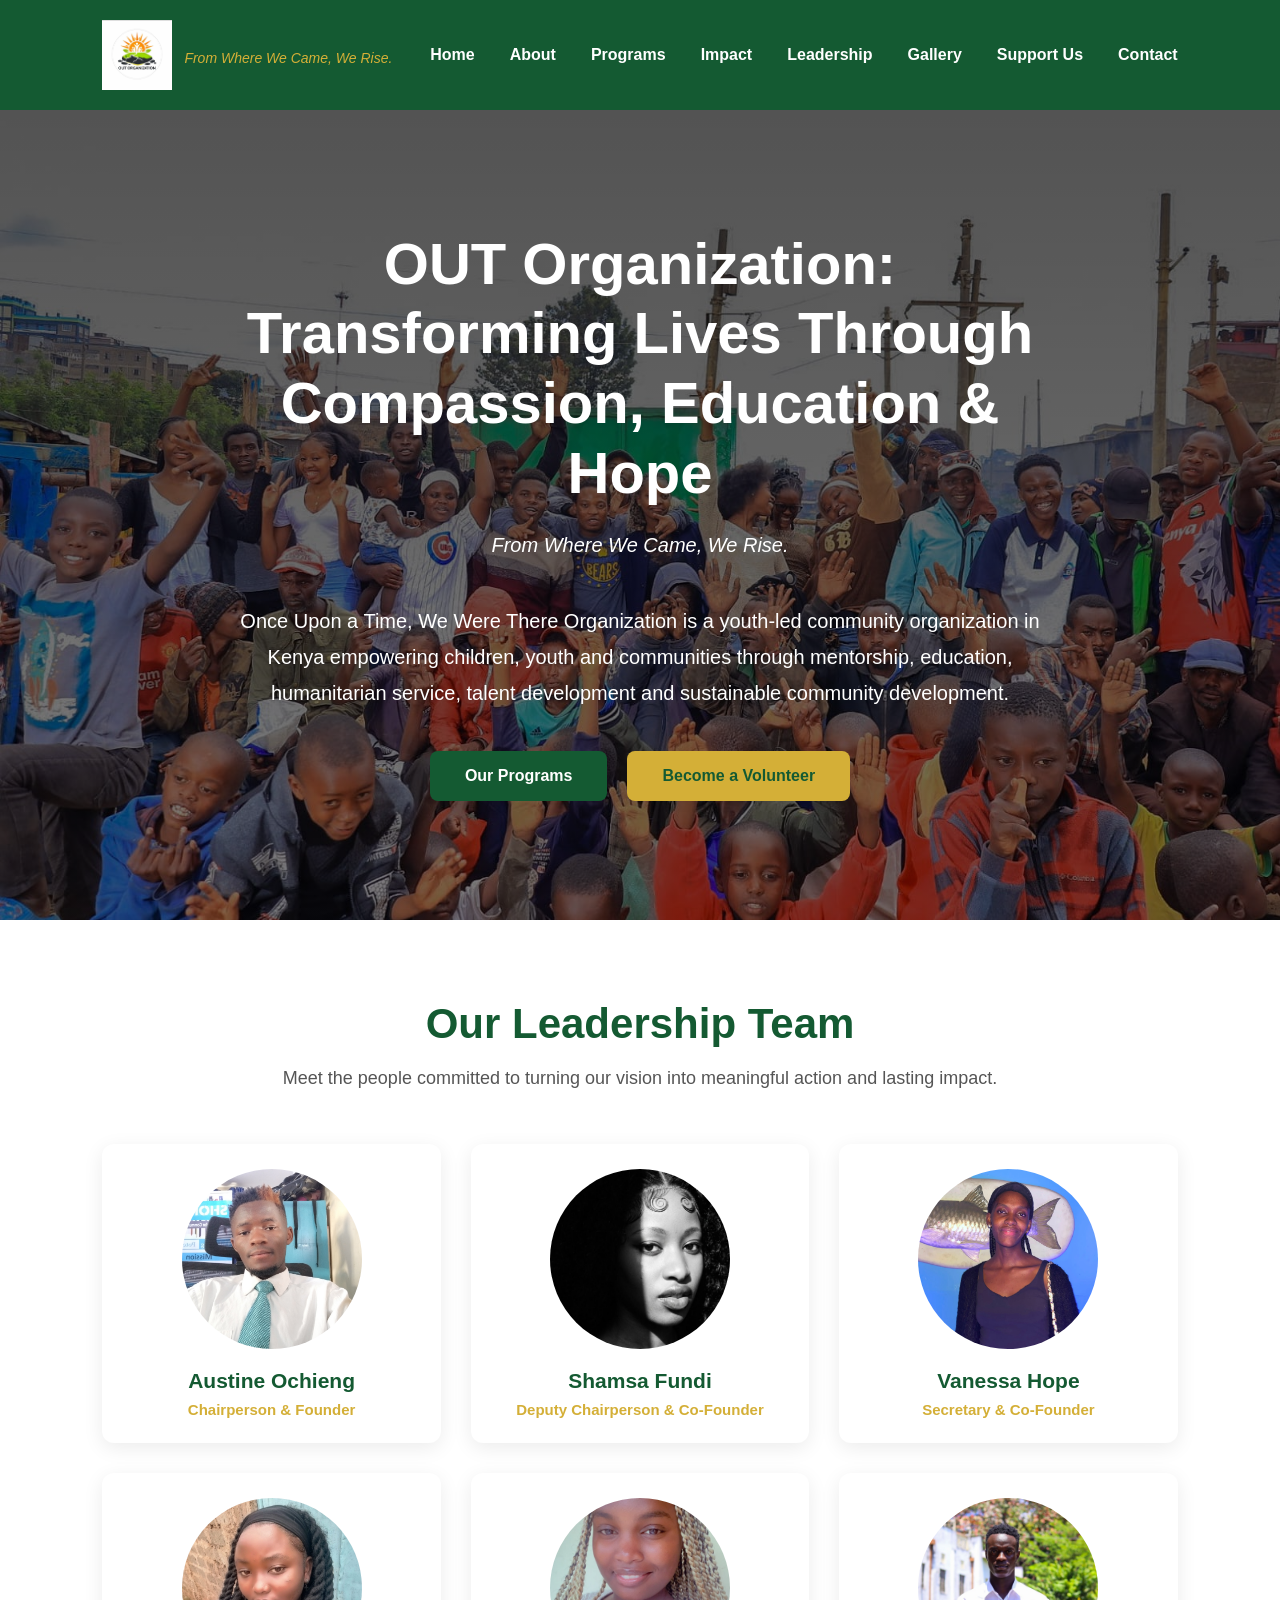
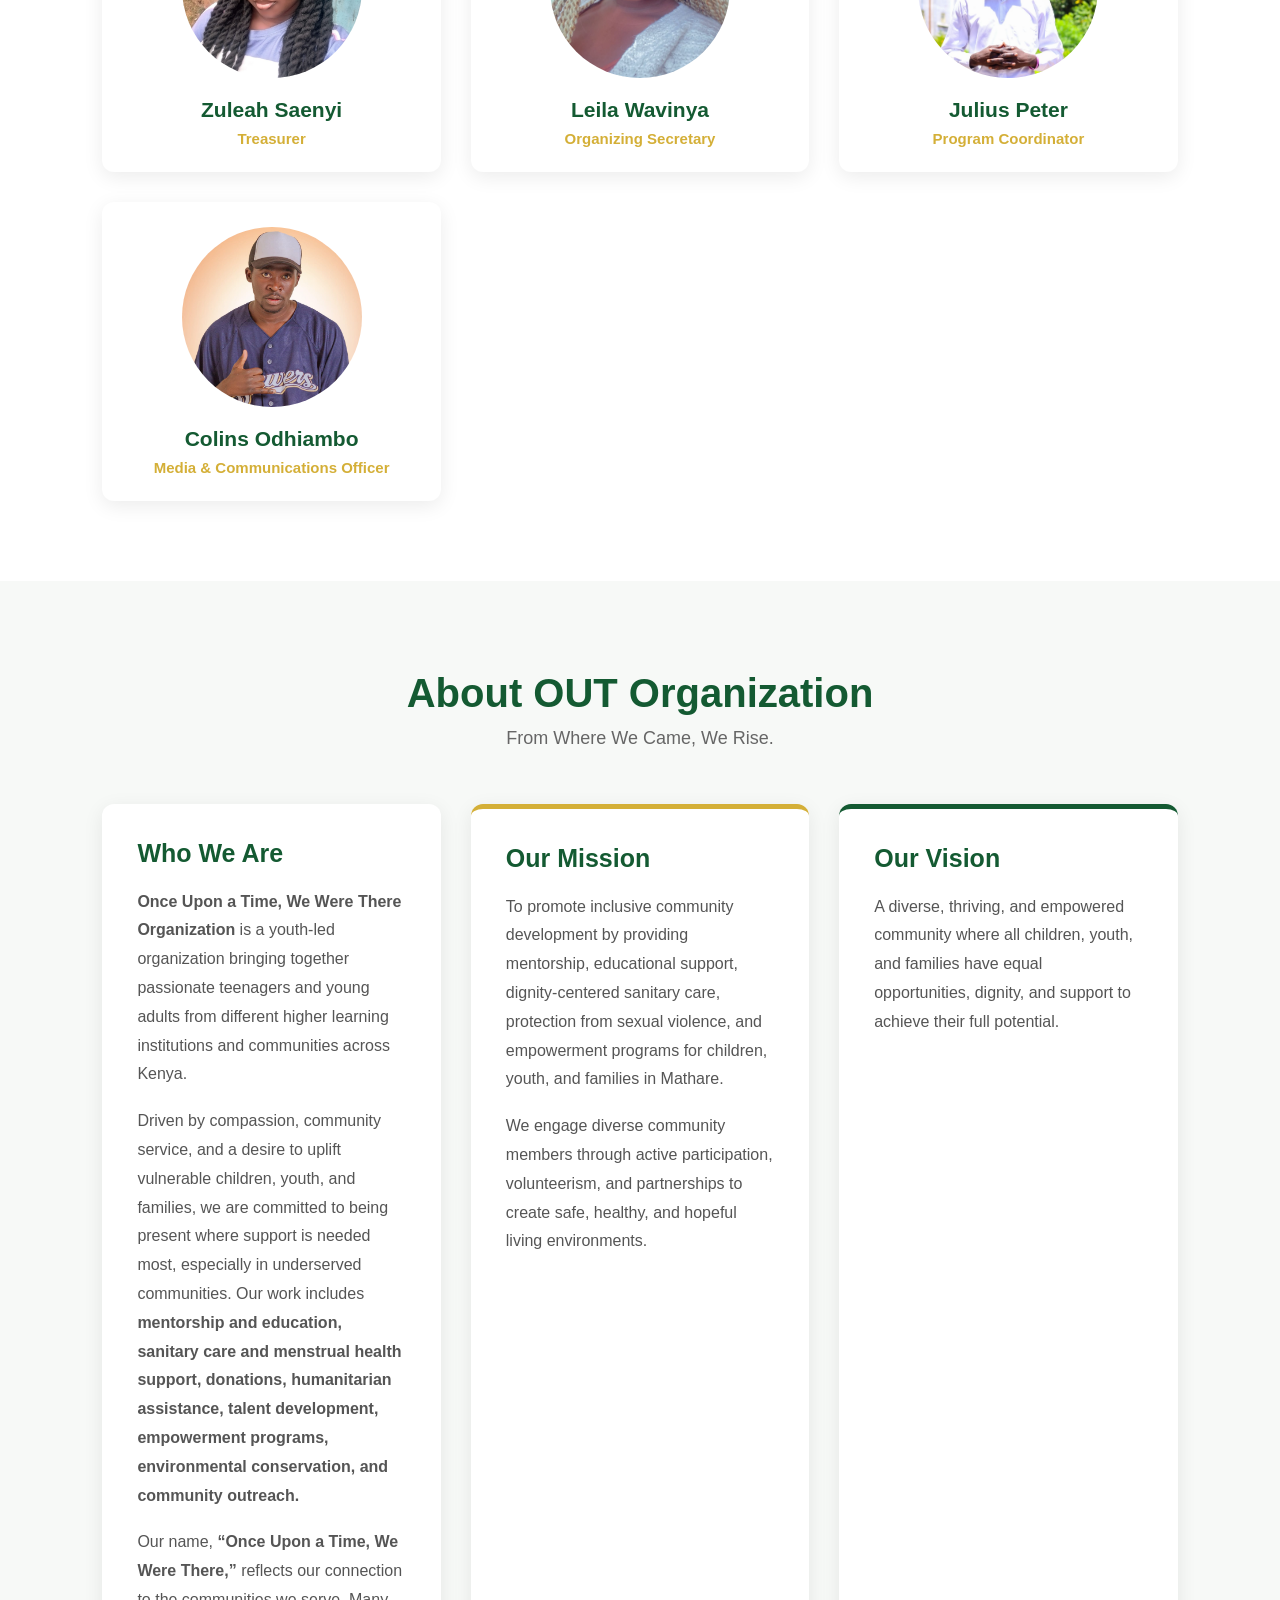
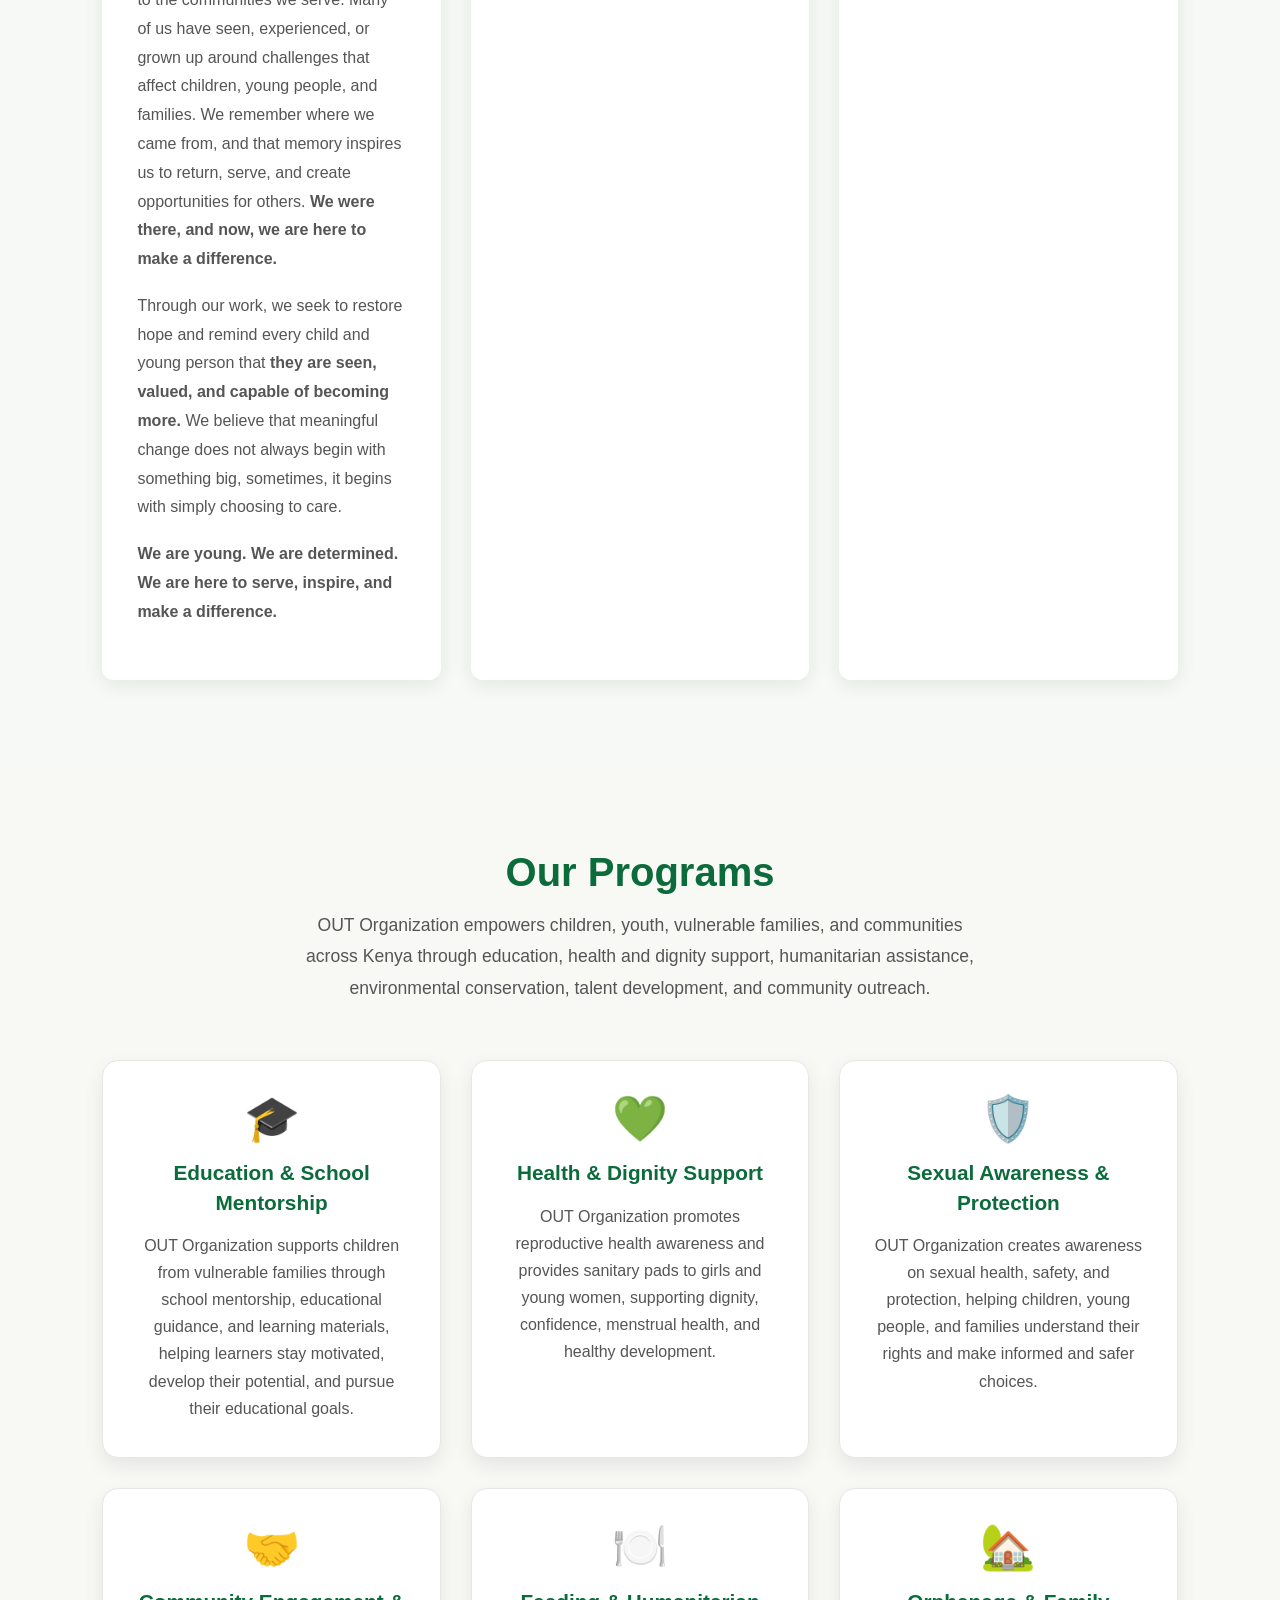
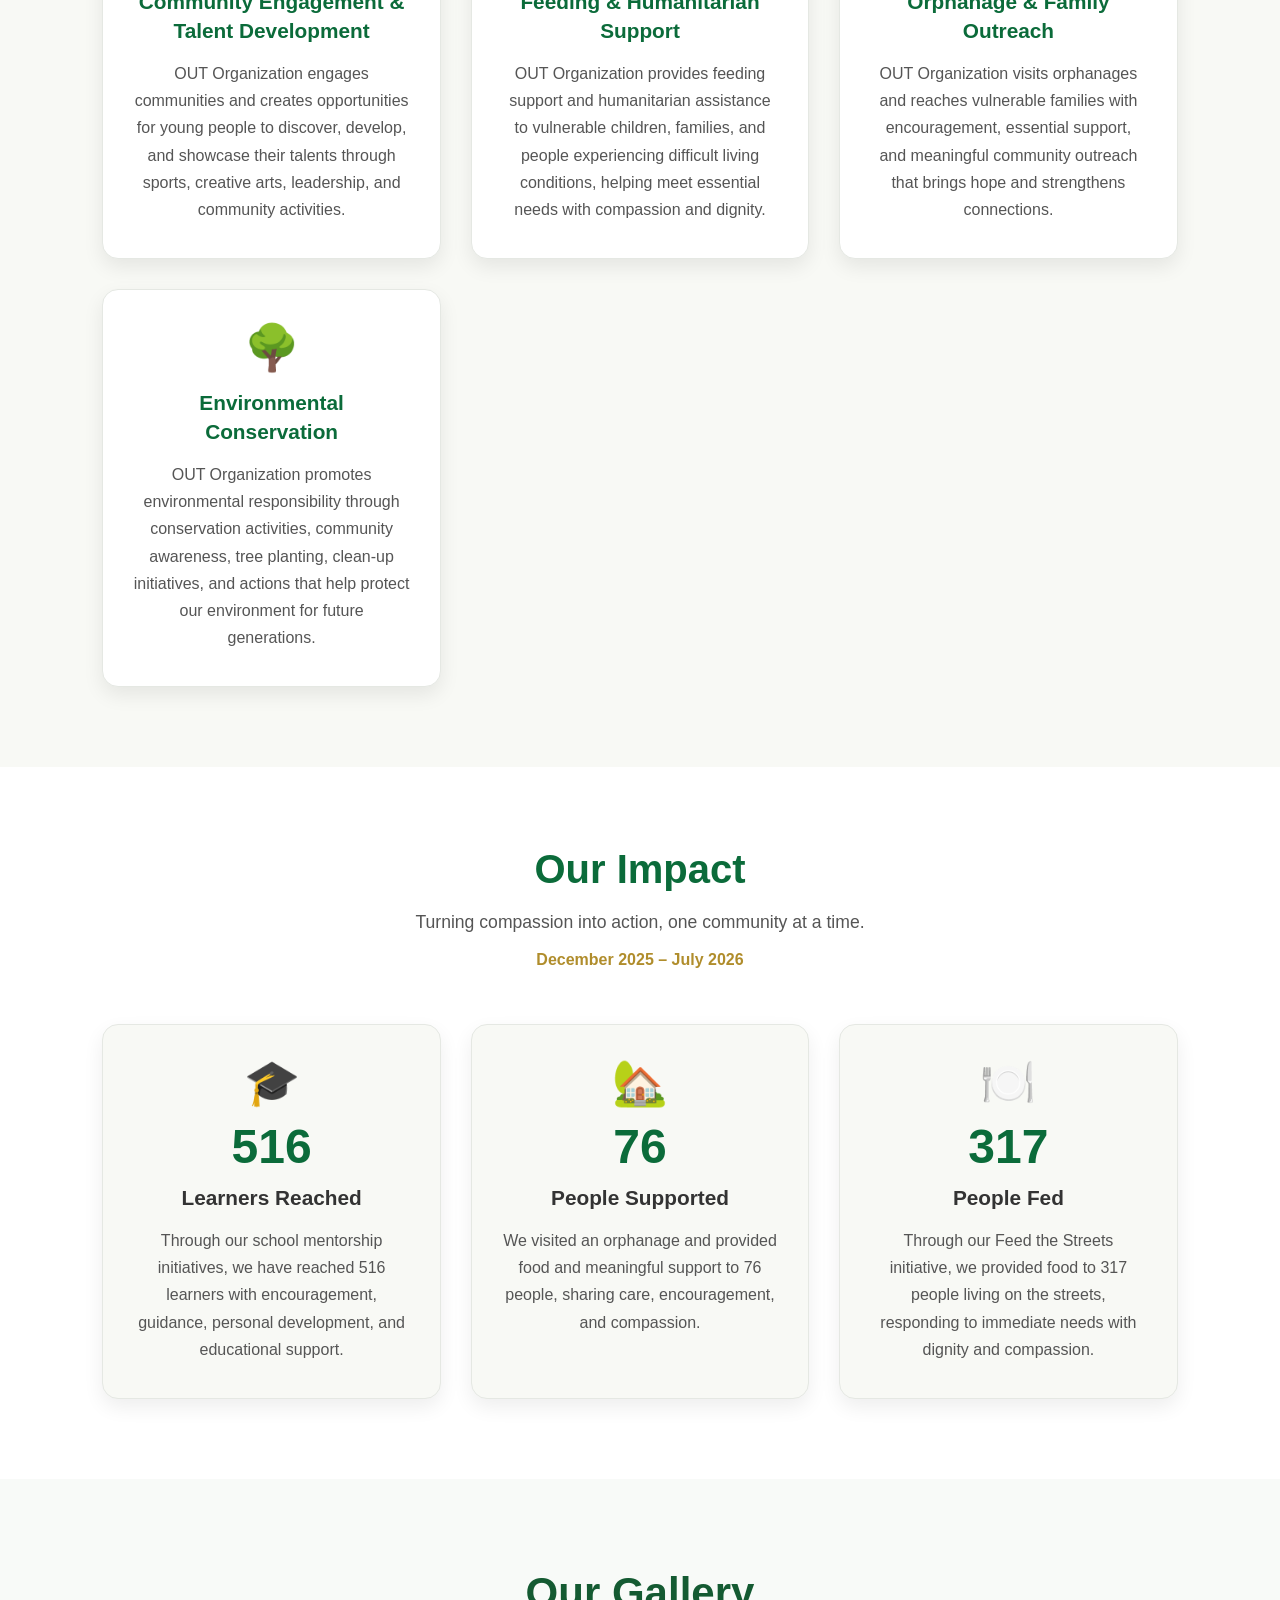
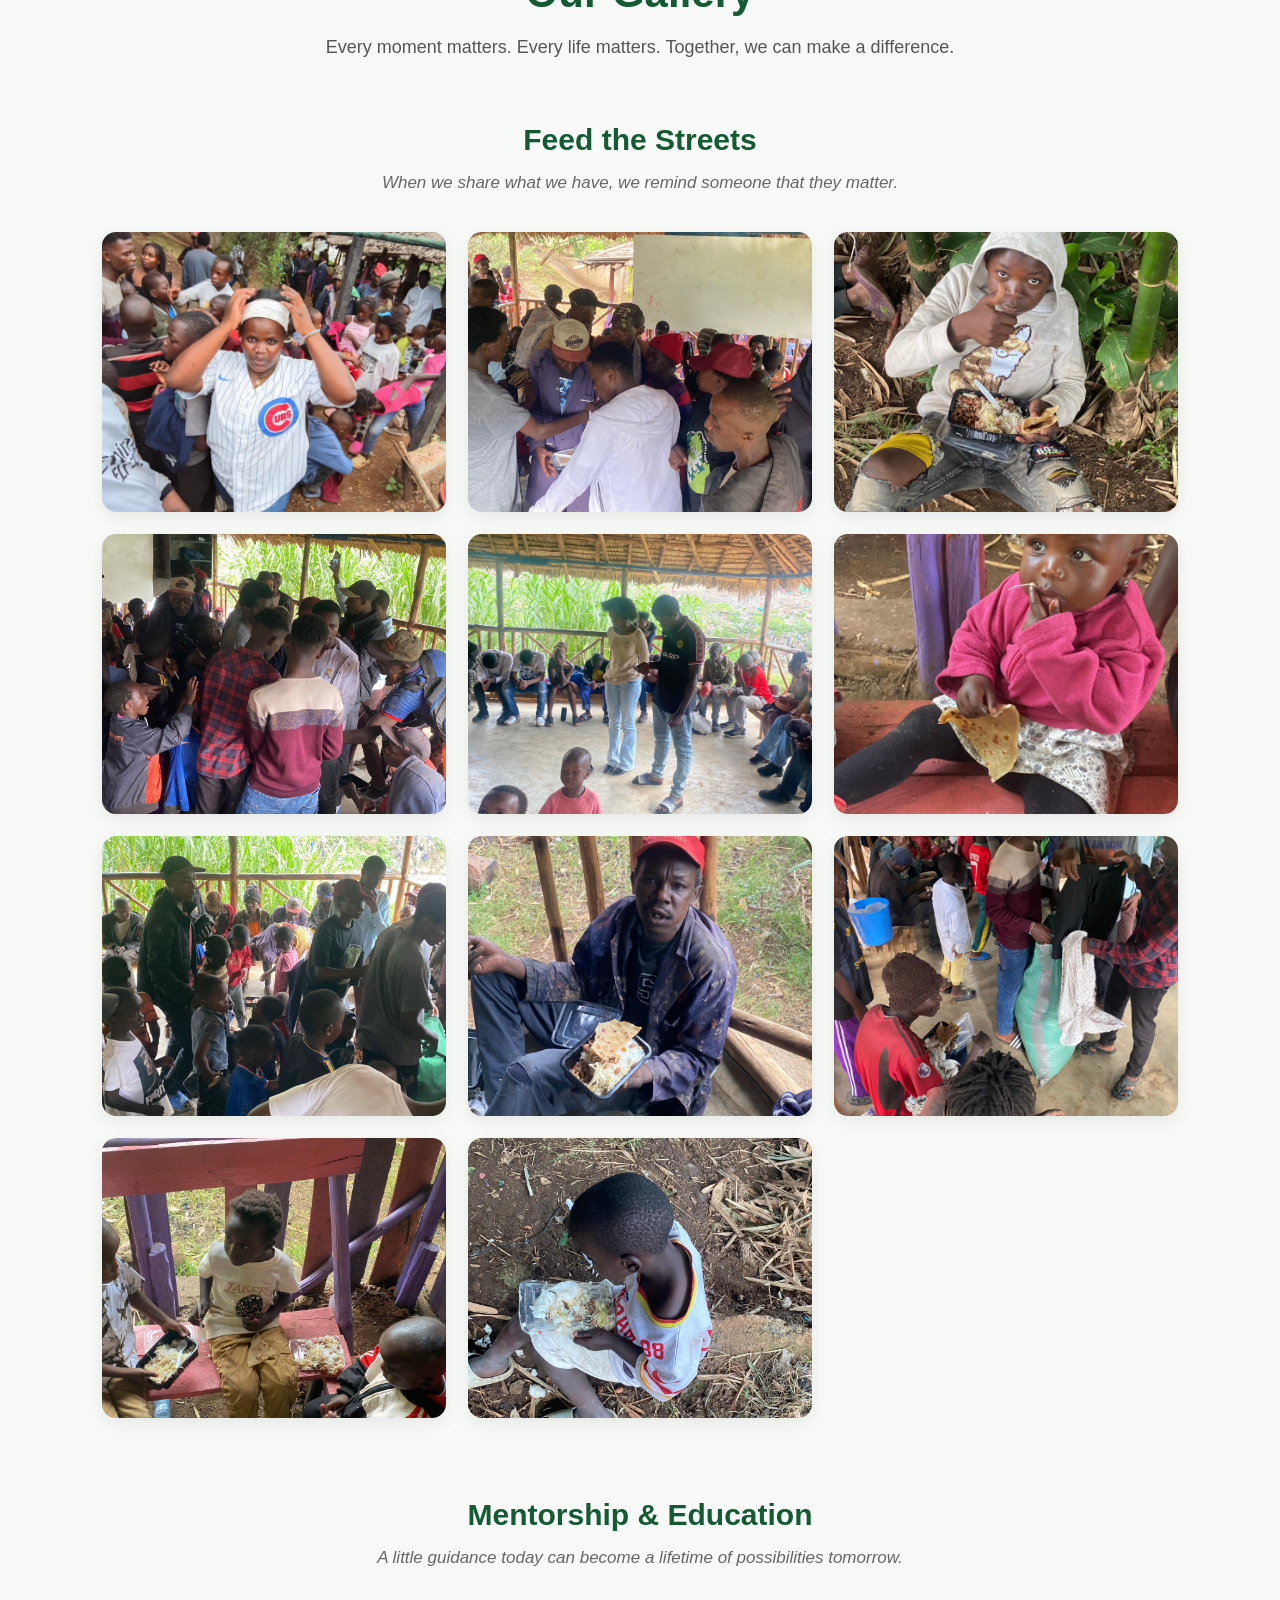
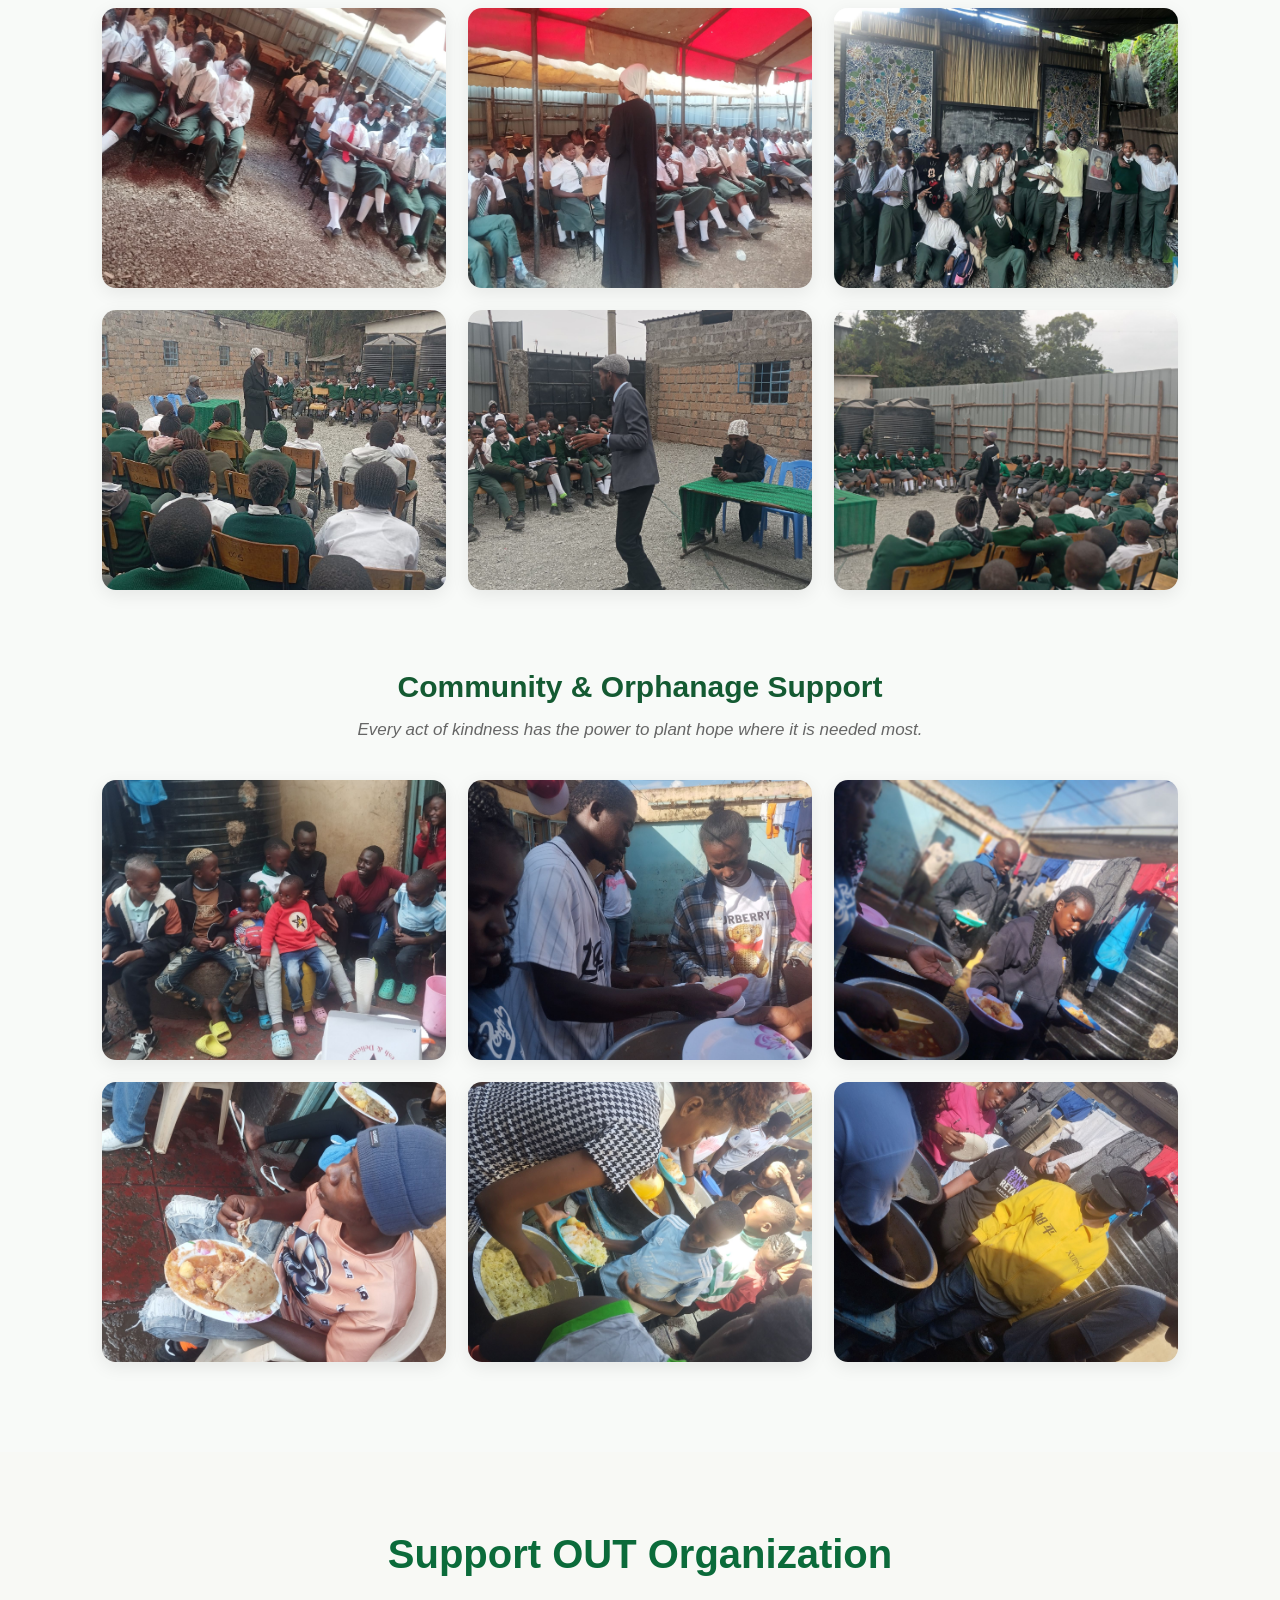
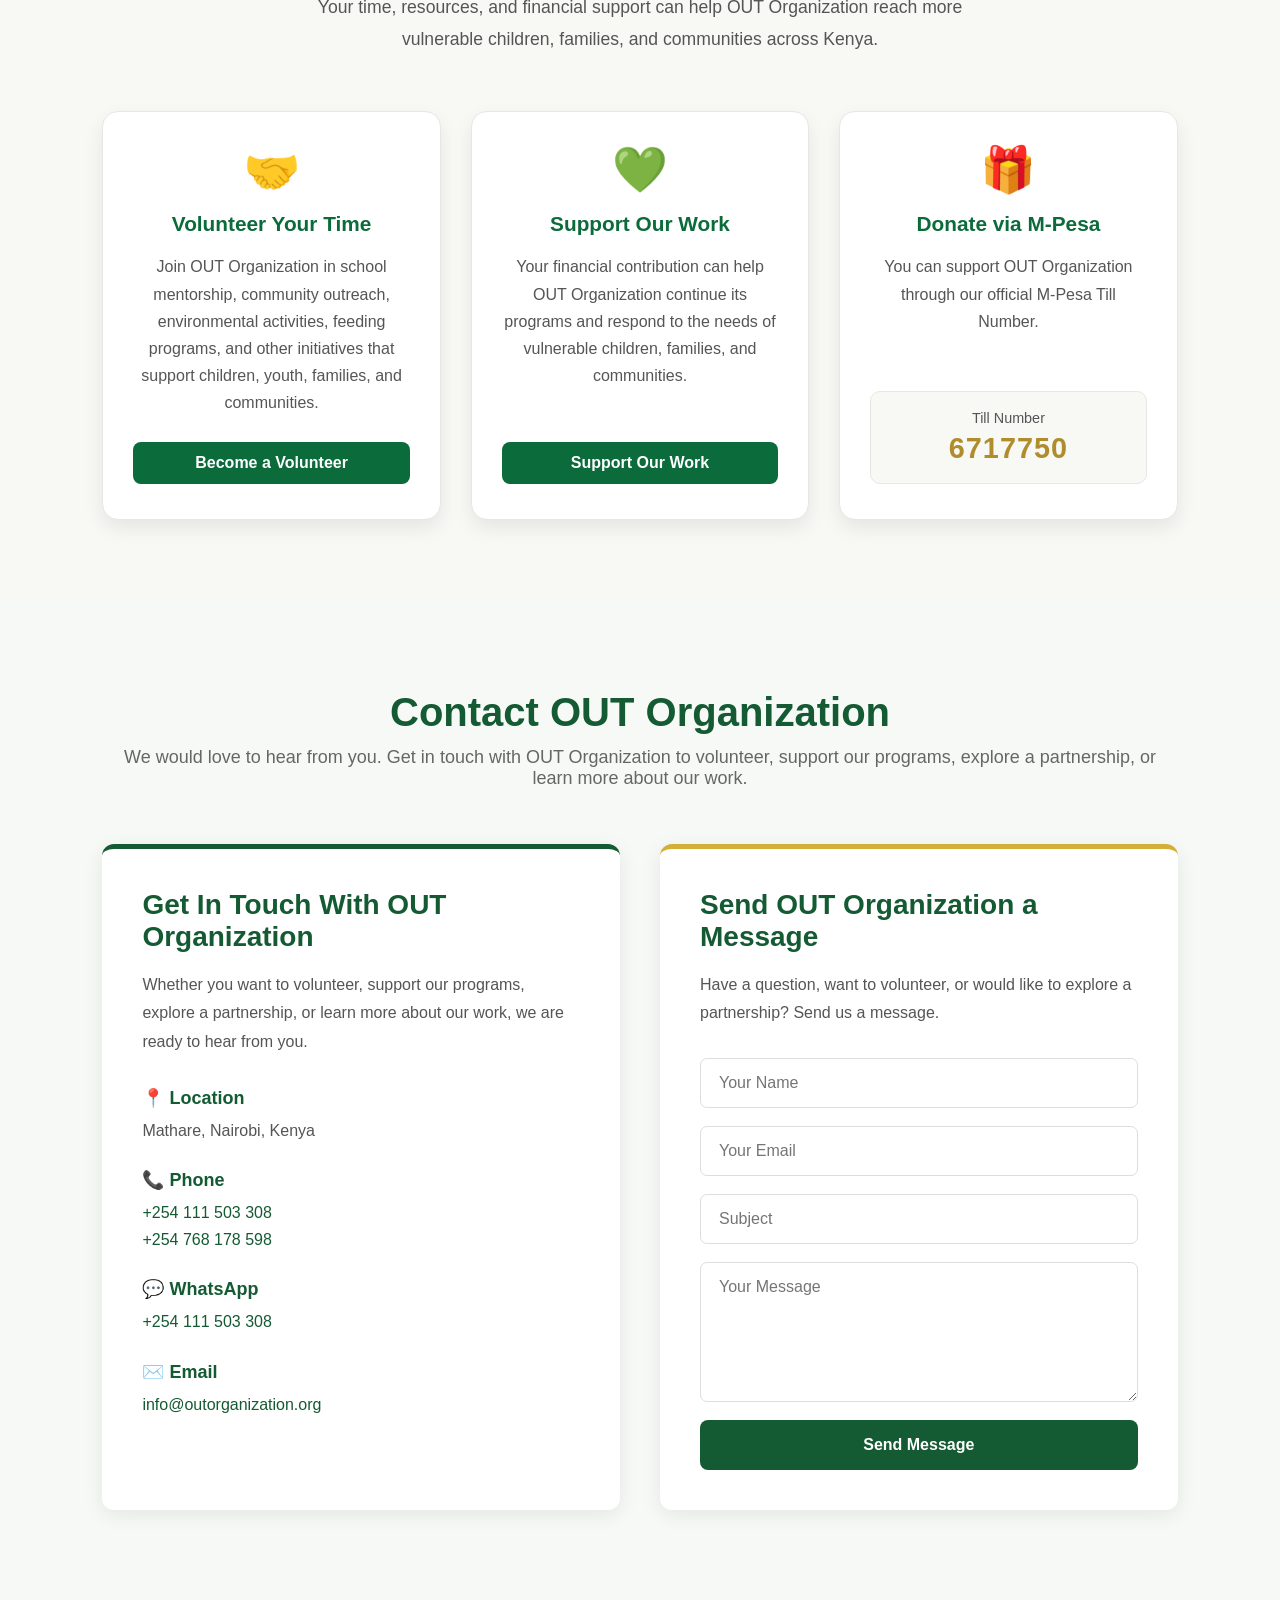
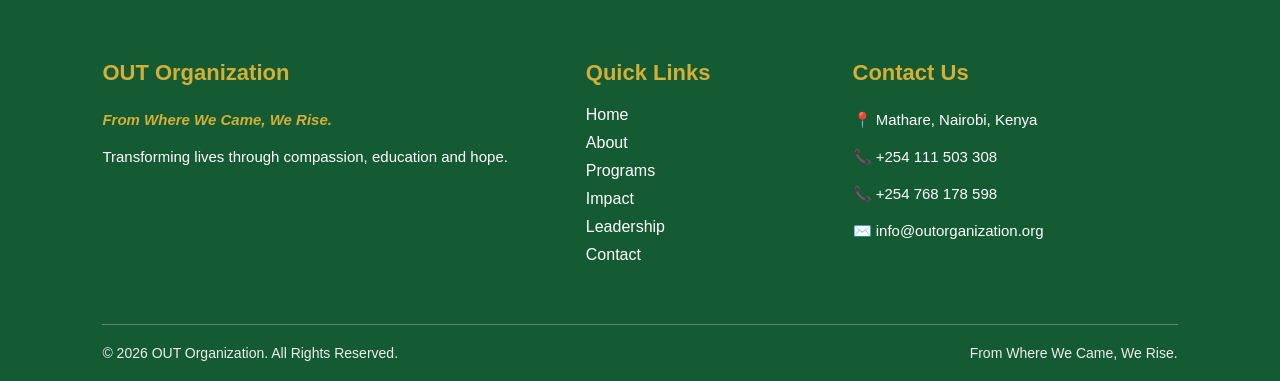
==== commit f54c35fd: "Improve program descriptions for SEO clarity" ====
--- a/index.html
+++ b/index.html
@@ -134,29 +134,55 @@
          ORGANIZATION STRUCTURED DATA
     ============================ -->
 
-    <script type="application/ld+json">
-    {
-        "@context": "https://schema.org",
-        "@type": "Organization",
-        "@id": "https://outorganization.org/#organization",
-        "name": "Once Upon a Time, We Were There Organization",
-        "alternateName": "OUT Organization",
-        "url": "https://outorganization.org/",
-        "logo": {
-            "@type": "ImageObject",
-            "url": "https://outorganization.org/images/logo.jpg"
-        },
-        "description": "OUT Organization is a youth-led organization in Kenya supporting children, youth and communities through mentorship, education, humanitarian service, talent development, empowerment and community outreach.",
-        "founder": {
-            "@type": "Person",
-            "name": "Austine Ochieng"
-        },
-        "sameAs": [
-            "https://www.instagram.com/out.organization/?hl=en",
-            "https://www.tiktok.com/@out.organization"
-        ]
-    }
-    </script>
+  <script type="application/ld+json">
+{
+    "@context": "https://schema.org",
+    "@type": "Organization",
+    "@id": "https://outorganization.org/#organization",
+    "name": "Once Upon a Time, We Were There Organization",
+    "alternateName": "OUT Organization",
+    "url": "https://outorganization.org/",
+    "logo": {
+        "@type": "ImageObject",
+        "url": "https://outorganization.org/images/logo.jpg"
+    },
+    "description": "OUT Organization is a youth-led organization in Kenya supporting children, youth and communities through mentorship, education, humanitarian service, talent development, empowerment and community outreach.",
+    "founder": {
+        "@type": "Person",
+        "name": "Austine Ochieng"
+    },
+    "areaServed": {
+        "@type": "Country",
+        "name": "Kenya"
+    },
+    "address": {
+        "@type": "PostalAddress",
+        "addressLocality": "Mathare",
+        "addressRegion": "Nairobi",
+        "addressCountry": "KE"
+    },
+    "contactPoint": {
+        "@type": "ContactPoint",
+        "telephone": "+254111503308",
+        "contactType": "customer service",
+        "email": "info@outorganization.org",
+        "areaServed": "KE"
+    },
+    "knowsAbout": [
+        "Youth mentorship",
+        "Education",
+        "Community development",
+        "Humanitarian assistance",
+        "Talent development",
+        "Environmental conservation",
+        "Community outreach"
+    ],
+    "sameAs": [
+        "https://www.instagram.com/out.organization/?hl=en",
+        "https://www.tiktok.com/@out.organization"
+    ]
+}
+</script>
 
 </head>
 <body>
@@ -198,13 +224,13 @@
 
     <ul class="nav-links" id="navLinks">
 
-        <li>
-            <a href="#">Home</a>
-        </li>
-
-        <li>
-            <a href="#about">About</a>
-        </li>
+       <li>
+    <a href="/">Home</a>
+</li>
+
+      <li>
+    <a href="about.html">About</a>
+</li> 
 
         <li>
             <a href="#programs">Programs</a>
@@ -543,7 +569,6 @@
     </div>
 
 </section>
-    
 <!-- ===========================
      PROGRAMS SECTION
 ============================ -->
@@ -585,10 +610,11 @@
                 </h3>
 
                 <p>
-                    We support children from vulnerable families through
-                    school mentorship, educational guidance, and learning
-                    materials, helping learners stay motivated, develop
-                    their potential, and pursue their educational goals.
+                    OUT Organization supports children from vulnerable
+                    families through school mentorship, educational
+                    guidance, and learning materials, helping learners
+                    stay motivated, develop their potential, and pursue
+                    their educational goals.
                 </p>
 
             </div>
@@ -607,10 +633,10 @@
                 </h3>
 
                 <p>
-                    We promote reproductive health awareness and provide
-                    sanitary pads to girls and young women, supporting
-                    dignity, confidence, menstrual health, and healthy
-                    development.
+                    OUT Organization promotes reproductive health awareness
+                    and provides sanitary pads to girls and young women,
+                    supporting dignity, confidence, menstrual health, and
+                    healthy development.
                 </p>
 
             </div>
@@ -629,9 +655,9 @@
                 </h3>
 
                 <p>
-                    We create awareness on sexual health, safety, and
-                    protection, helping children, young people, and
-                    families understand their rights and make informed
+                    OUT Organization creates awareness on sexual health,
+                    safety, and protection, helping children, young people,
+                    and families understand their rights and make informed
                     and safer choices.
                 </p>
 
@@ -651,10 +677,10 @@
                 </h3>
 
                 <p>
-                    We engage communities and create opportunities for
-                    young people to discover, develop, and showcase their
-                    talents through sports, creative arts, leadership,
-                    and community activities.
+                    OUT Organization engages communities and creates
+                    opportunities for young people to discover, develop,
+                    and showcase their talents through sports, creative
+                    arts, leadership, and community activities.
                 </p>
 
             </div>
@@ -673,10 +699,11 @@
                 </h3>
 
                 <p>
-                    We provide feeding support and humanitarian assistance
-                    to vulnerable children, families, and people experiencing
-                    difficult living conditions, helping meet essential needs
-                    with compassion and dignity.
+                    OUT Organization provides feeding support and
+                    humanitarian assistance to vulnerable children,
+                    families, and people experiencing difficult living
+                    conditions, helping meet essential needs with
+                    compassion and dignity.
                 </p>
 
             </div>
@@ -695,10 +722,10 @@
                 </h3>
 
                 <p>
-                    We visit orphanages and reach vulnerable families with
-                    encouragement, essential support, and meaningful
-                    community outreach that brings hope and strengthens
-                    connections.
+                    OUT Organization visits orphanages and reaches
+                    vulnerable families with encouragement, essential
+                    support, and meaningful community outreach that brings
+                    hope and strengthens connections.
                 </p>
 
             </div>
@@ -717,10 +744,10 @@
                 </h3>
 
                 <p>
-                    We promote environmental responsibility through
-                    conservation activities, community awareness, tree
-                    planting, clean-up initiatives, and actions that help
-                    protect our environment for future generations.
+                    OUT Organization promotes environmental responsibility
+                    through conservation activities, community awareness,
+                    tree planting, clean-up initiatives, and actions that
+                    help protect our environment for future generations.
                 </p>
 
             </div>
@@ -735,7 +762,6 @@
 <!-- ===========================
      END PROGRAMS SECTION
 ============================ -->
-
 <!-- ===========================
      IMPACT SECTION
 ============================ -->
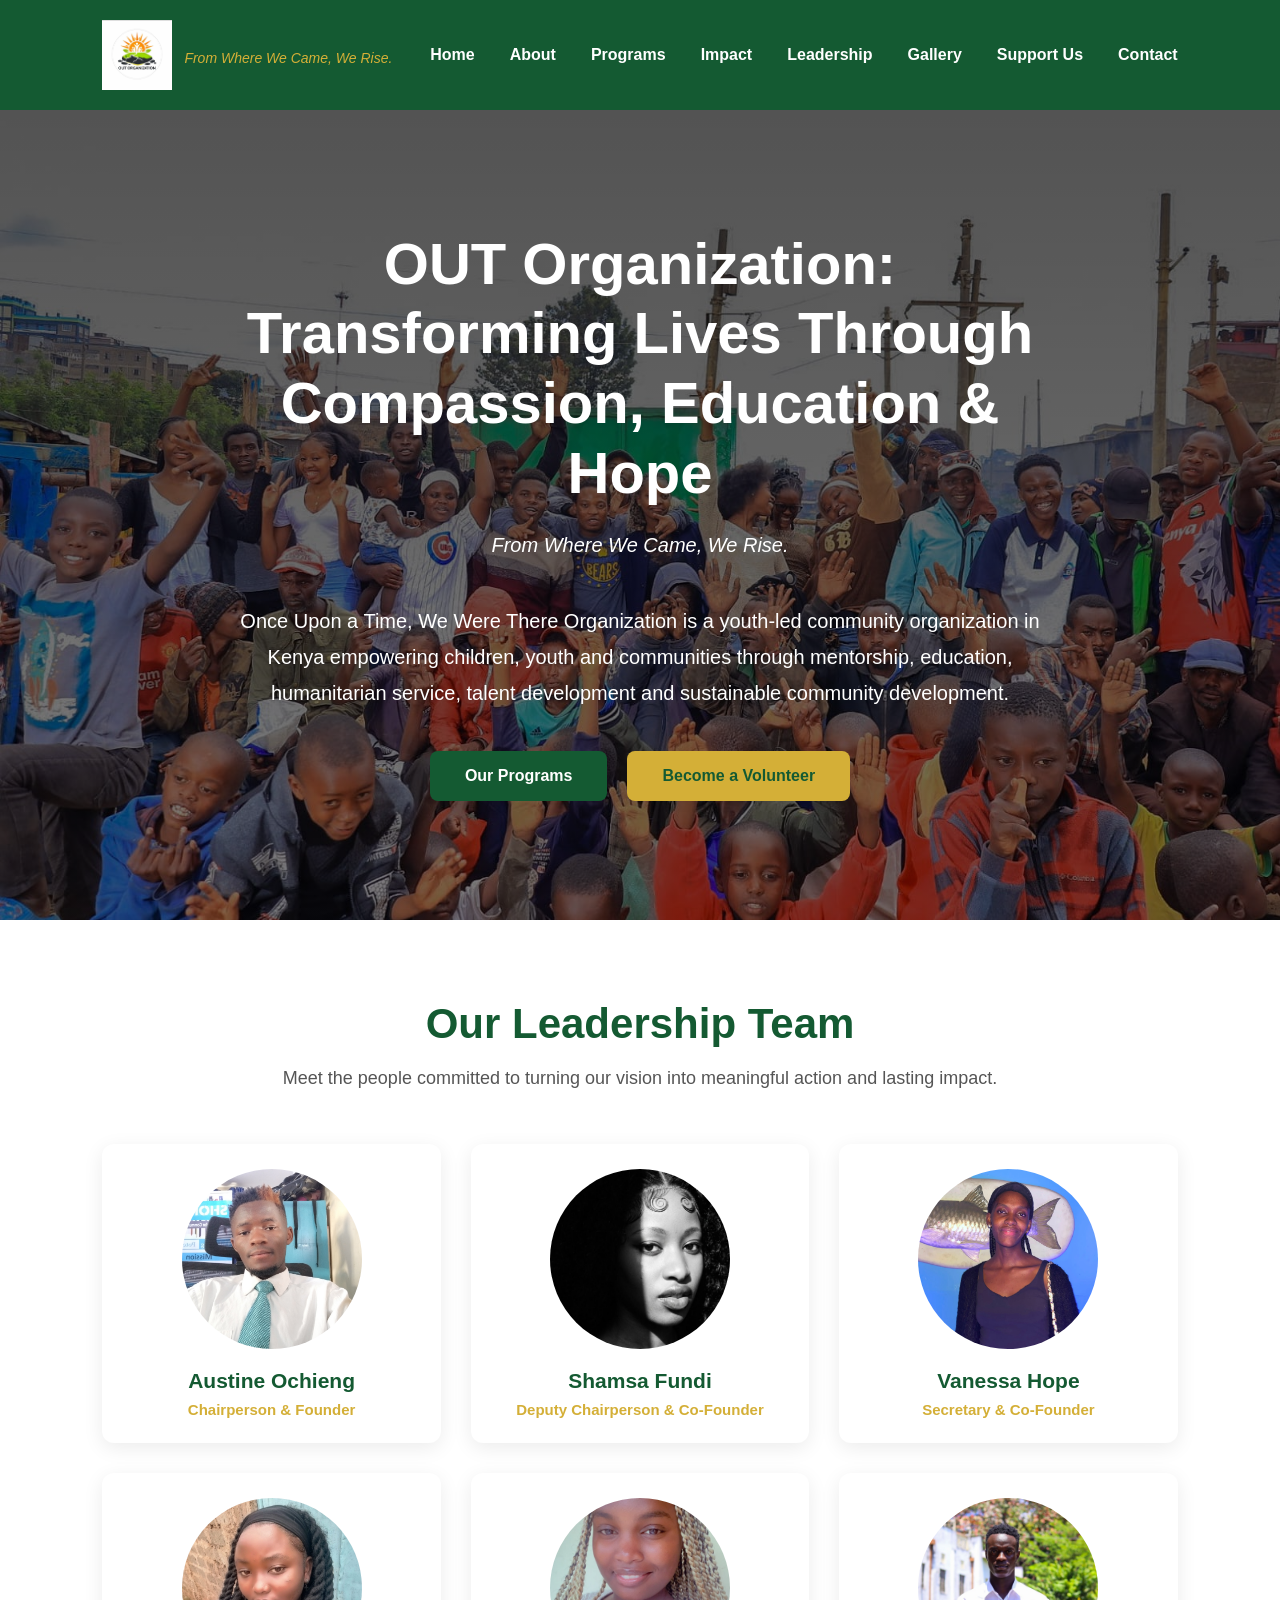
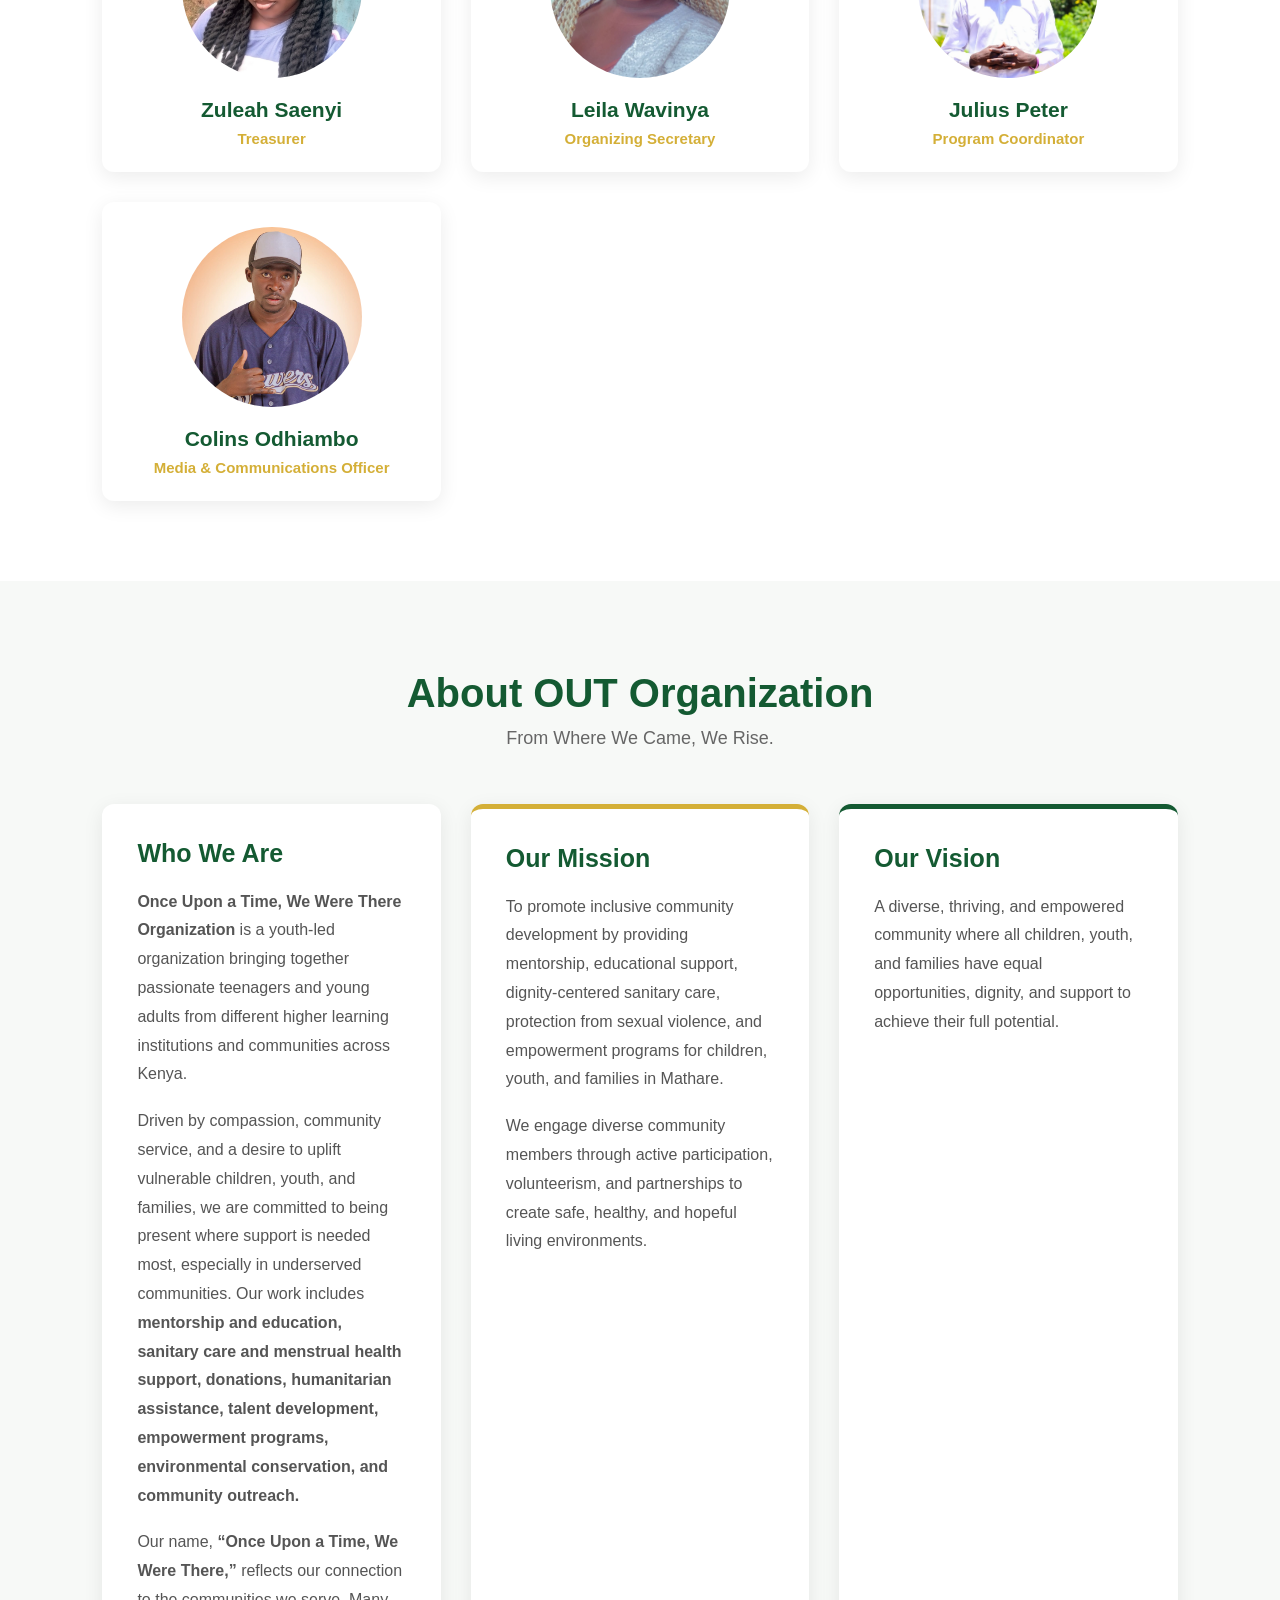
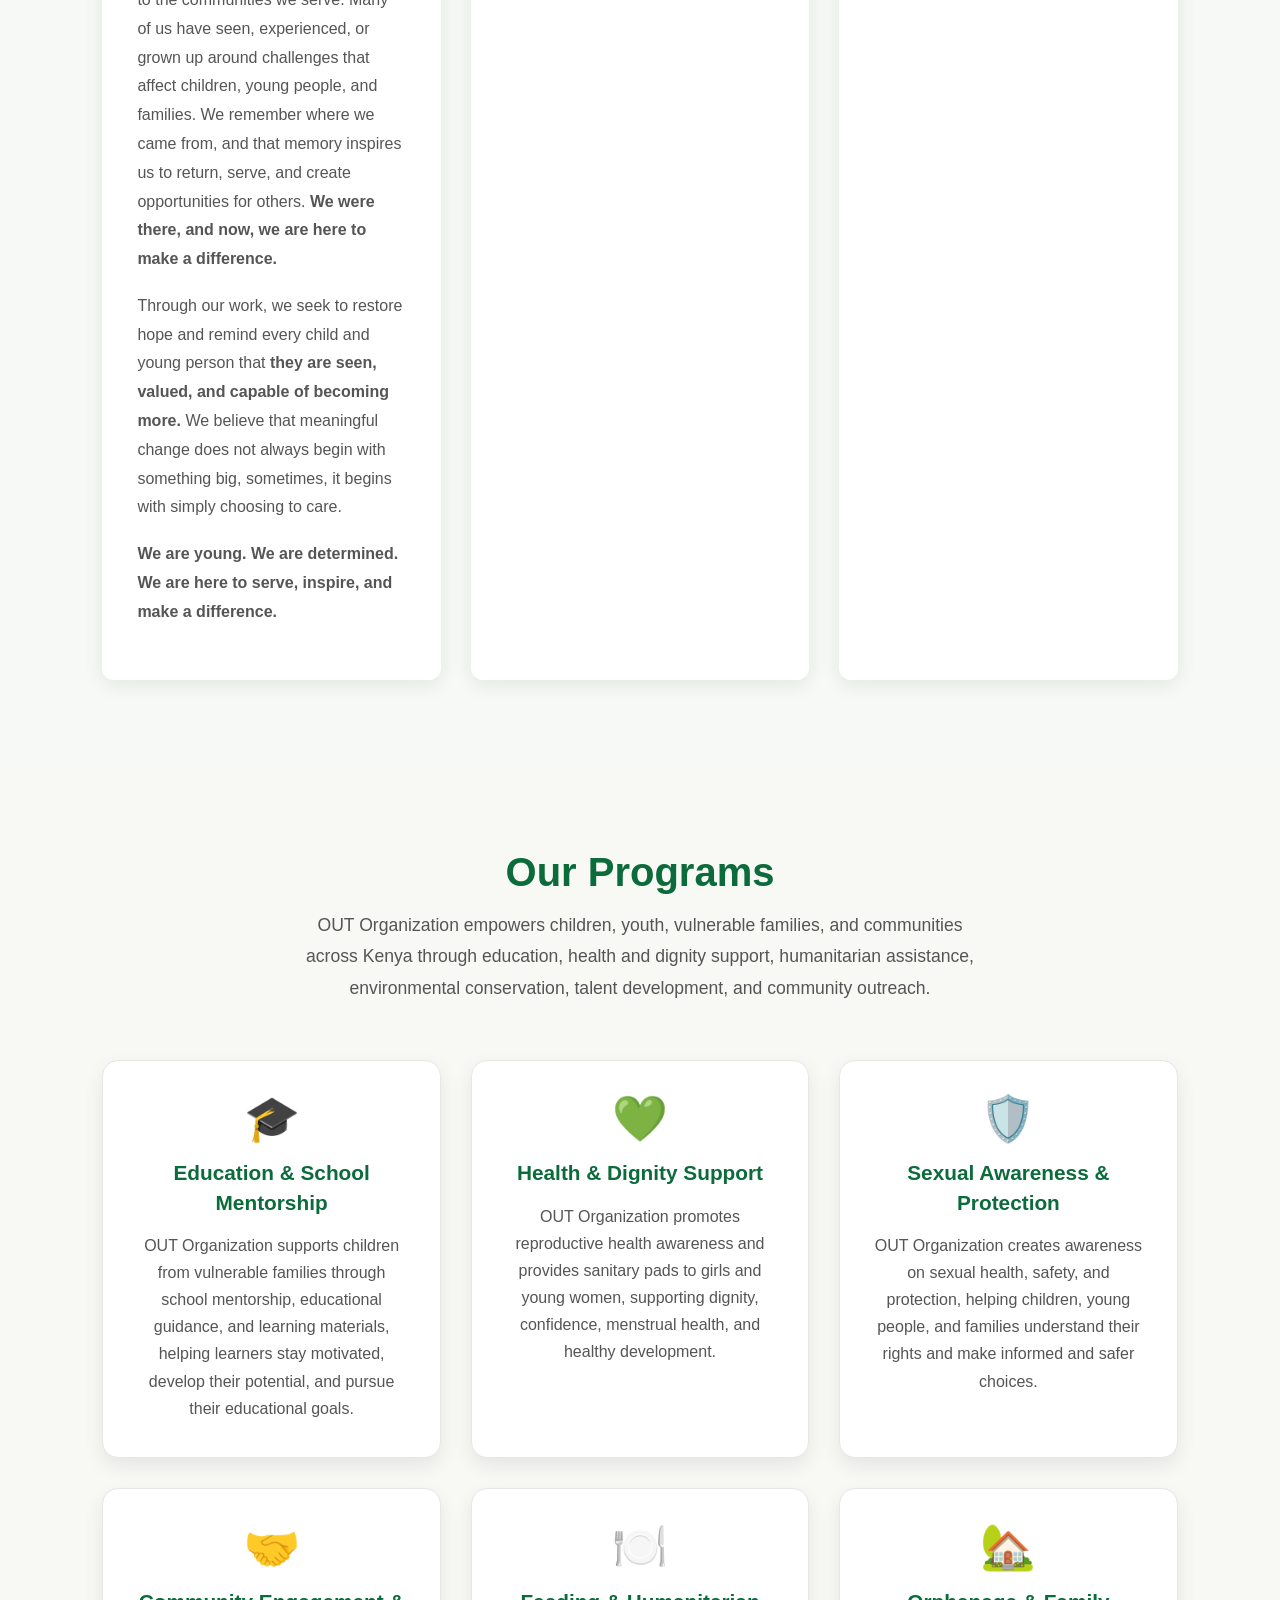
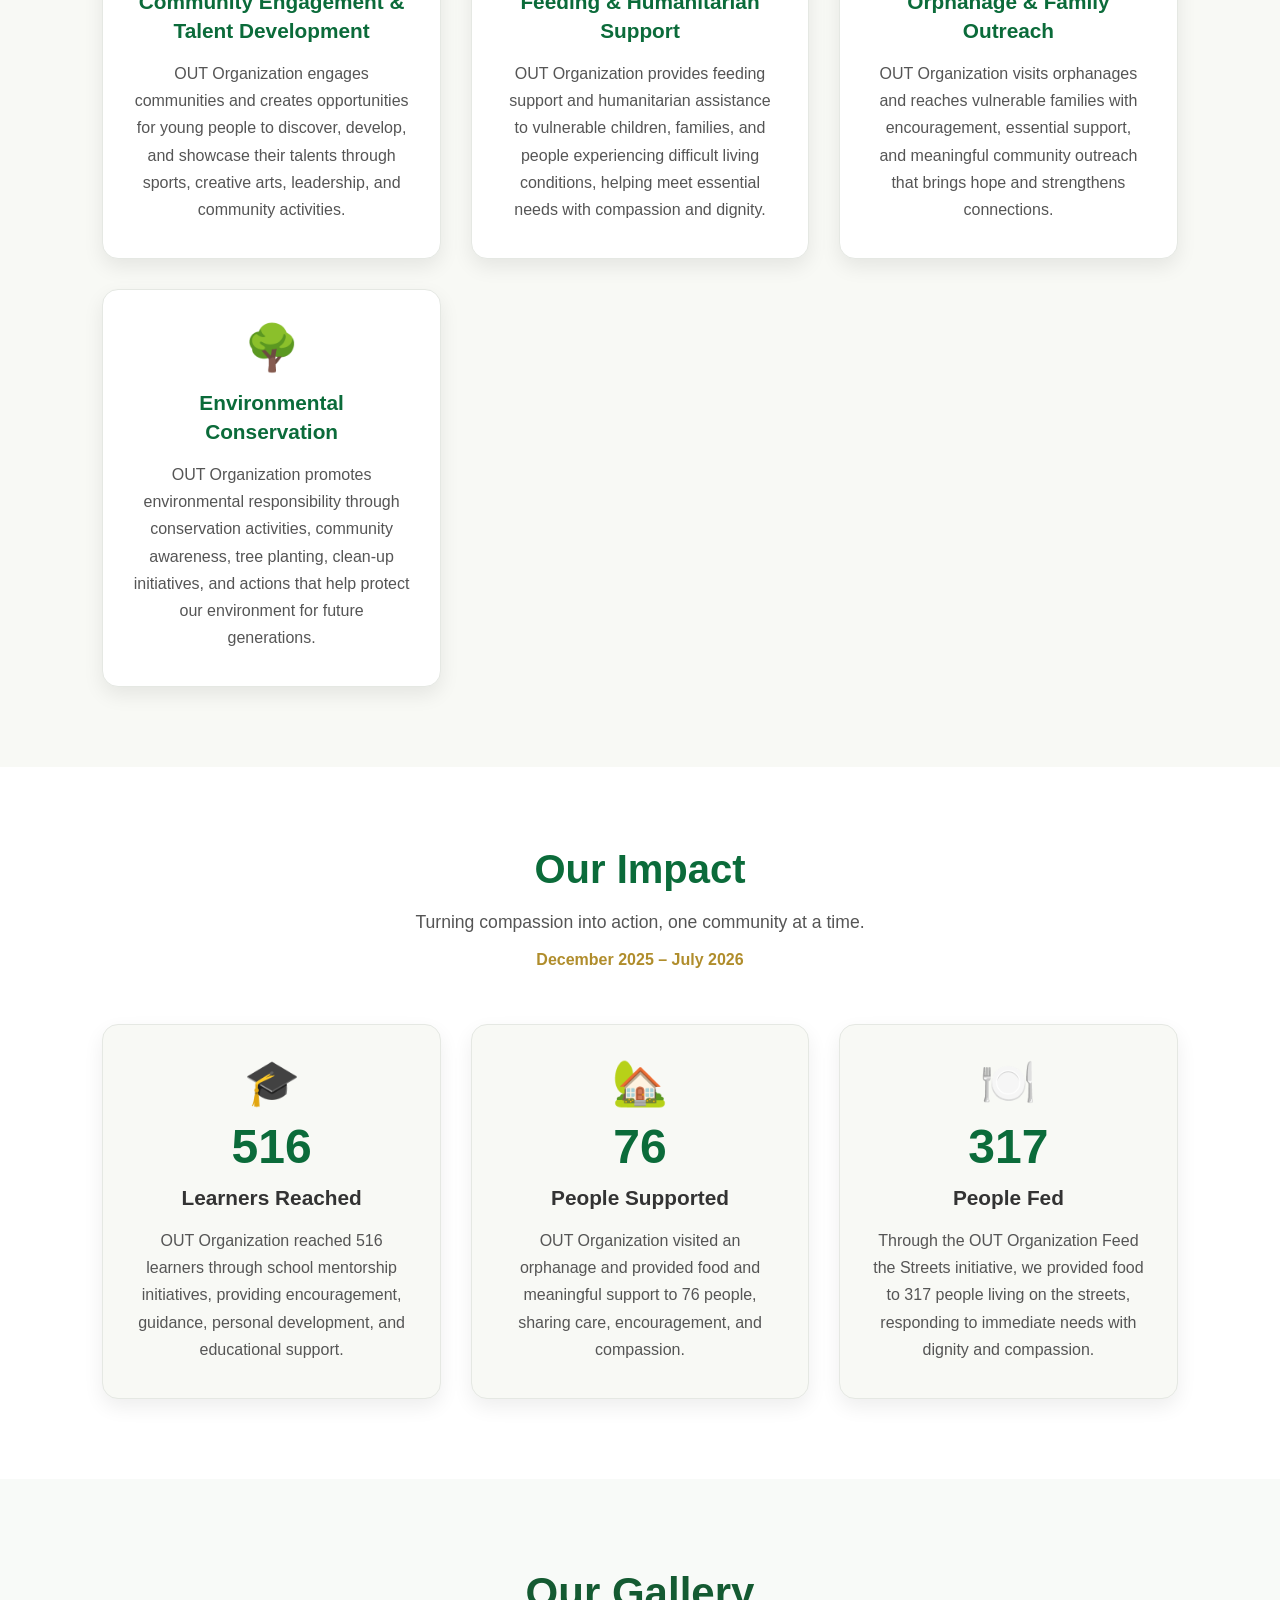
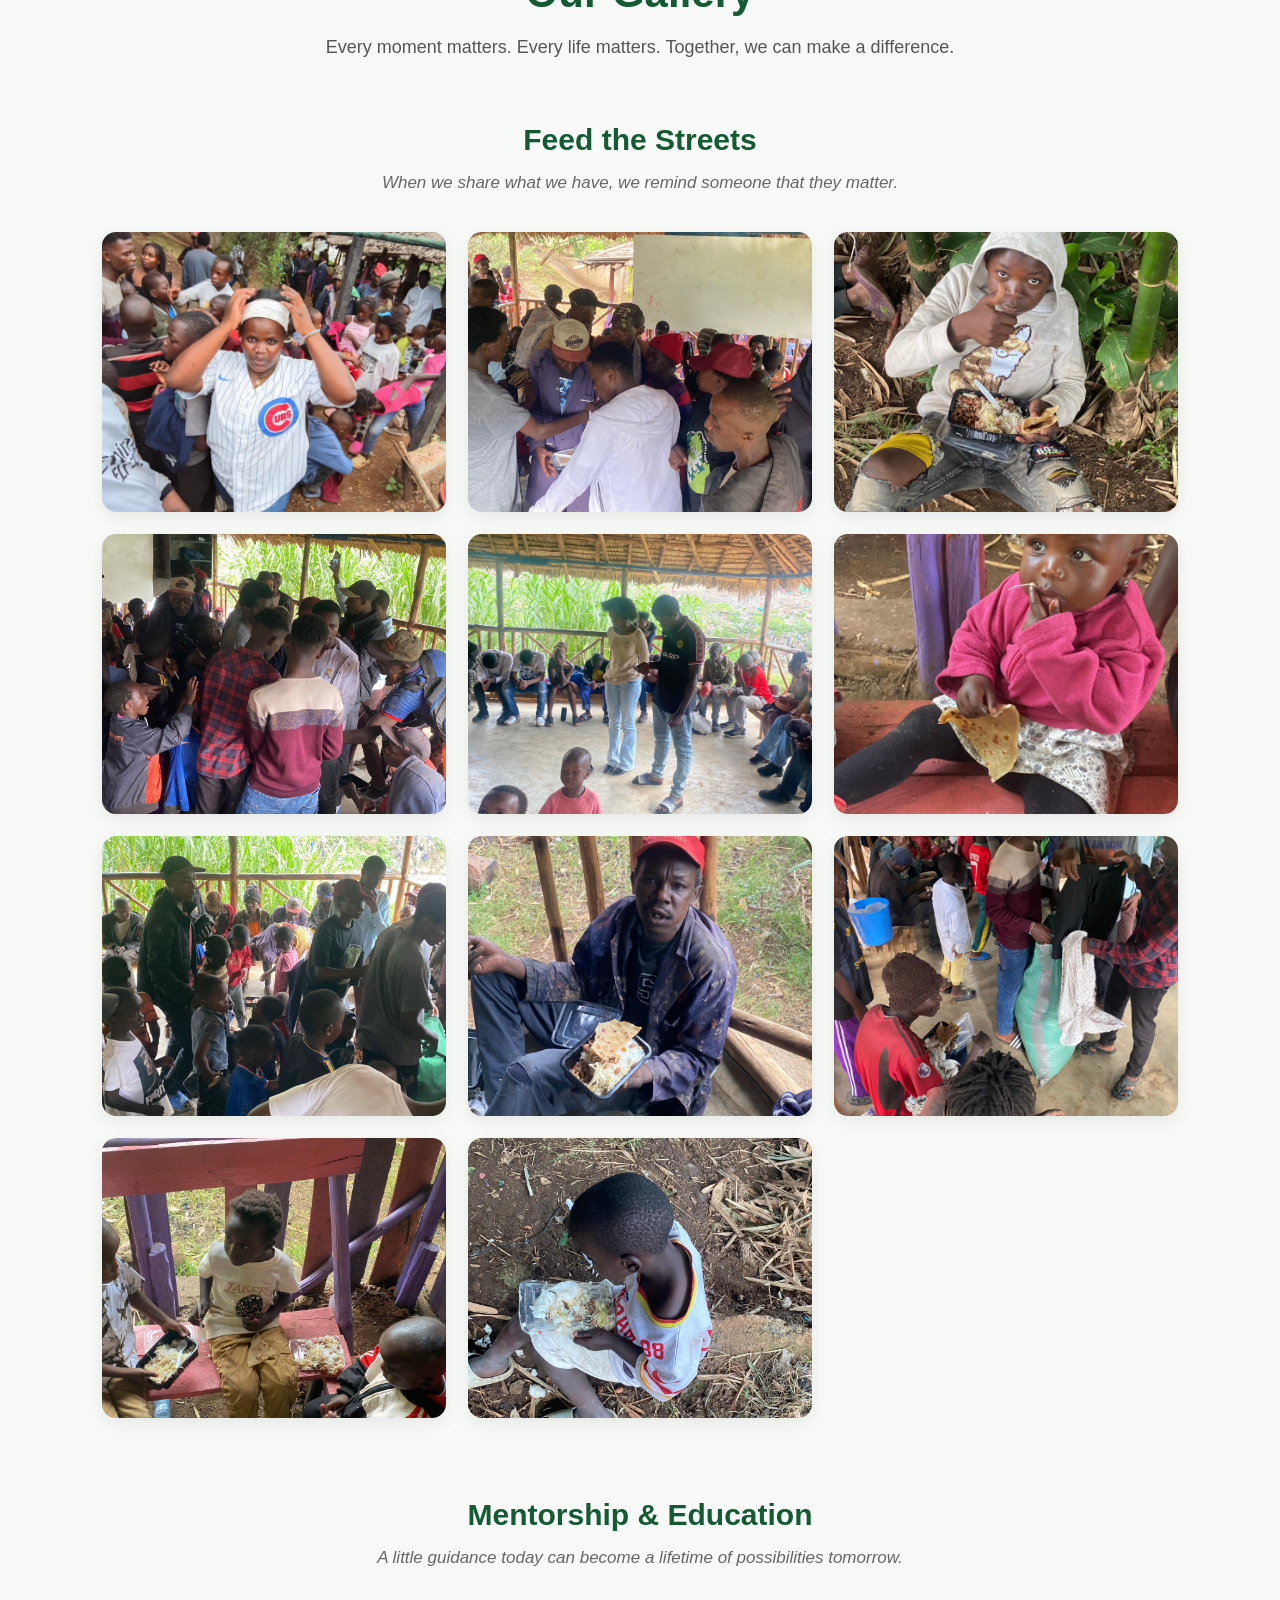
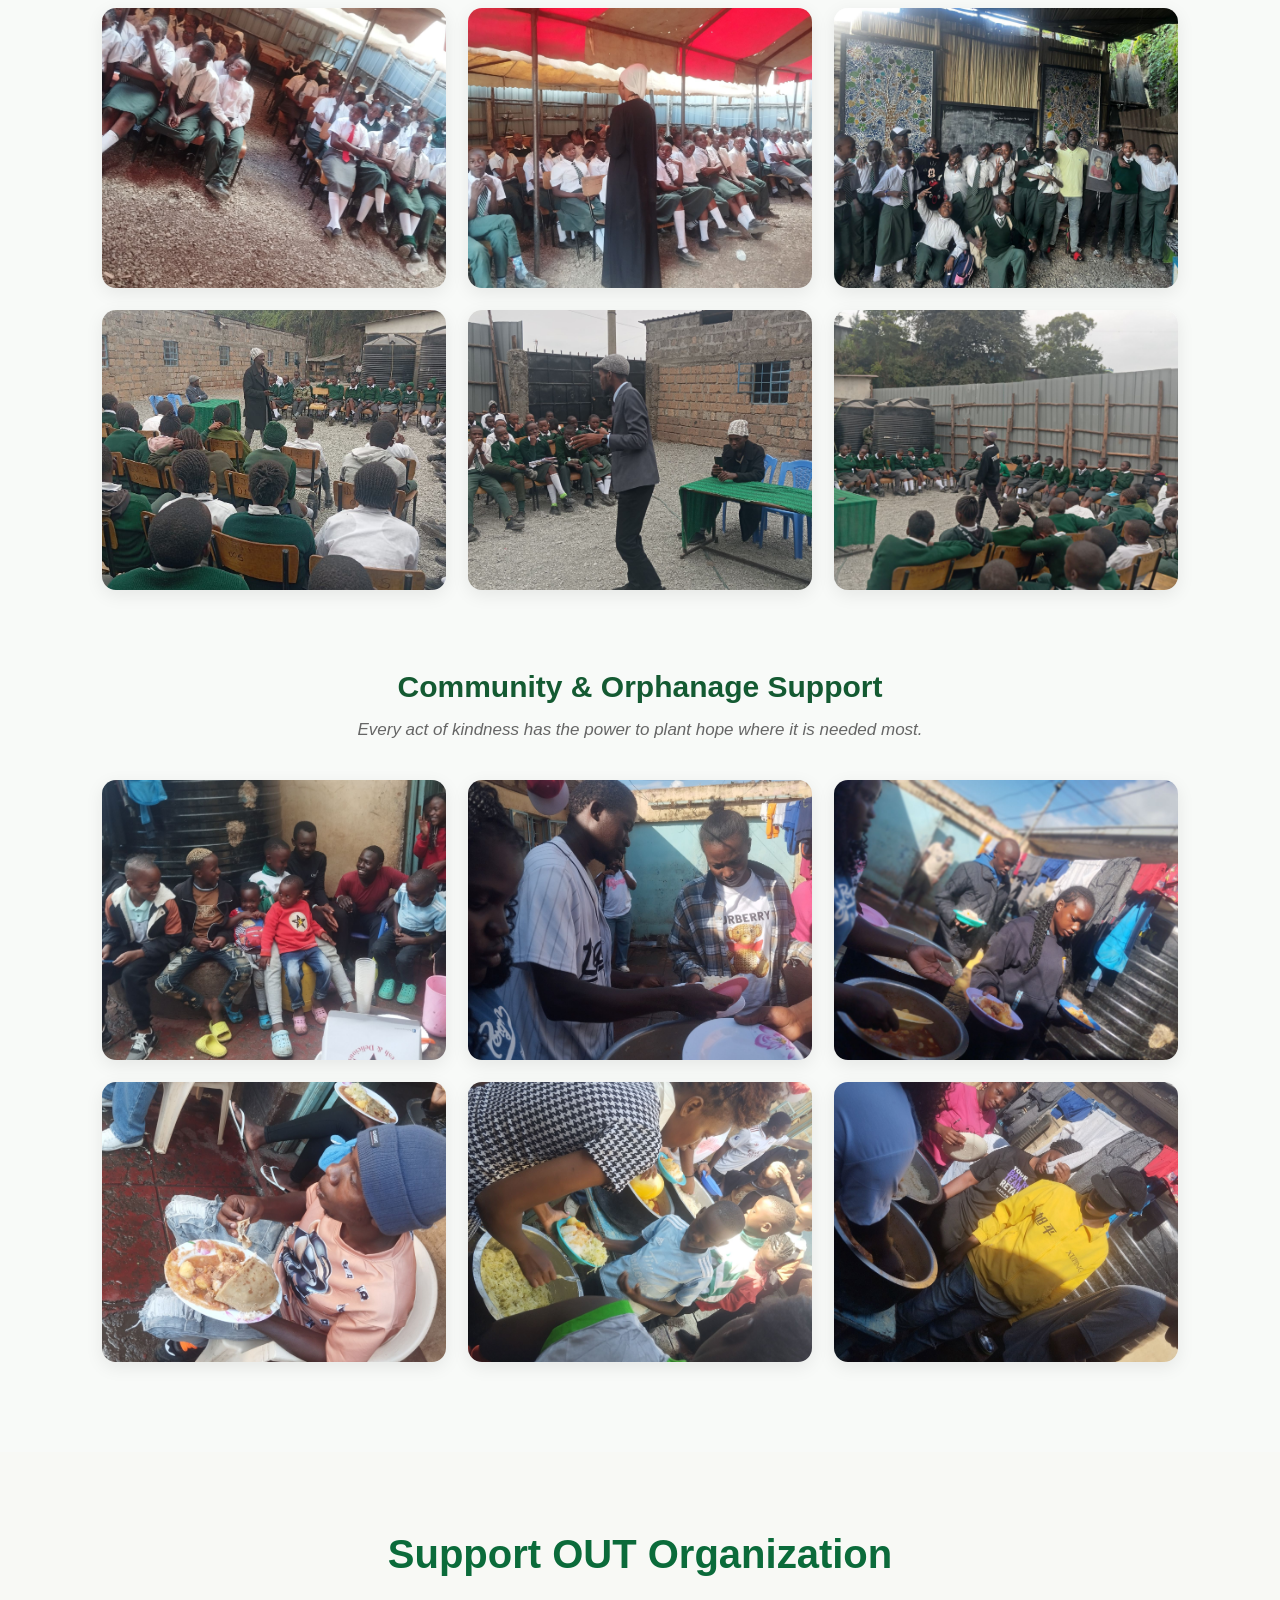
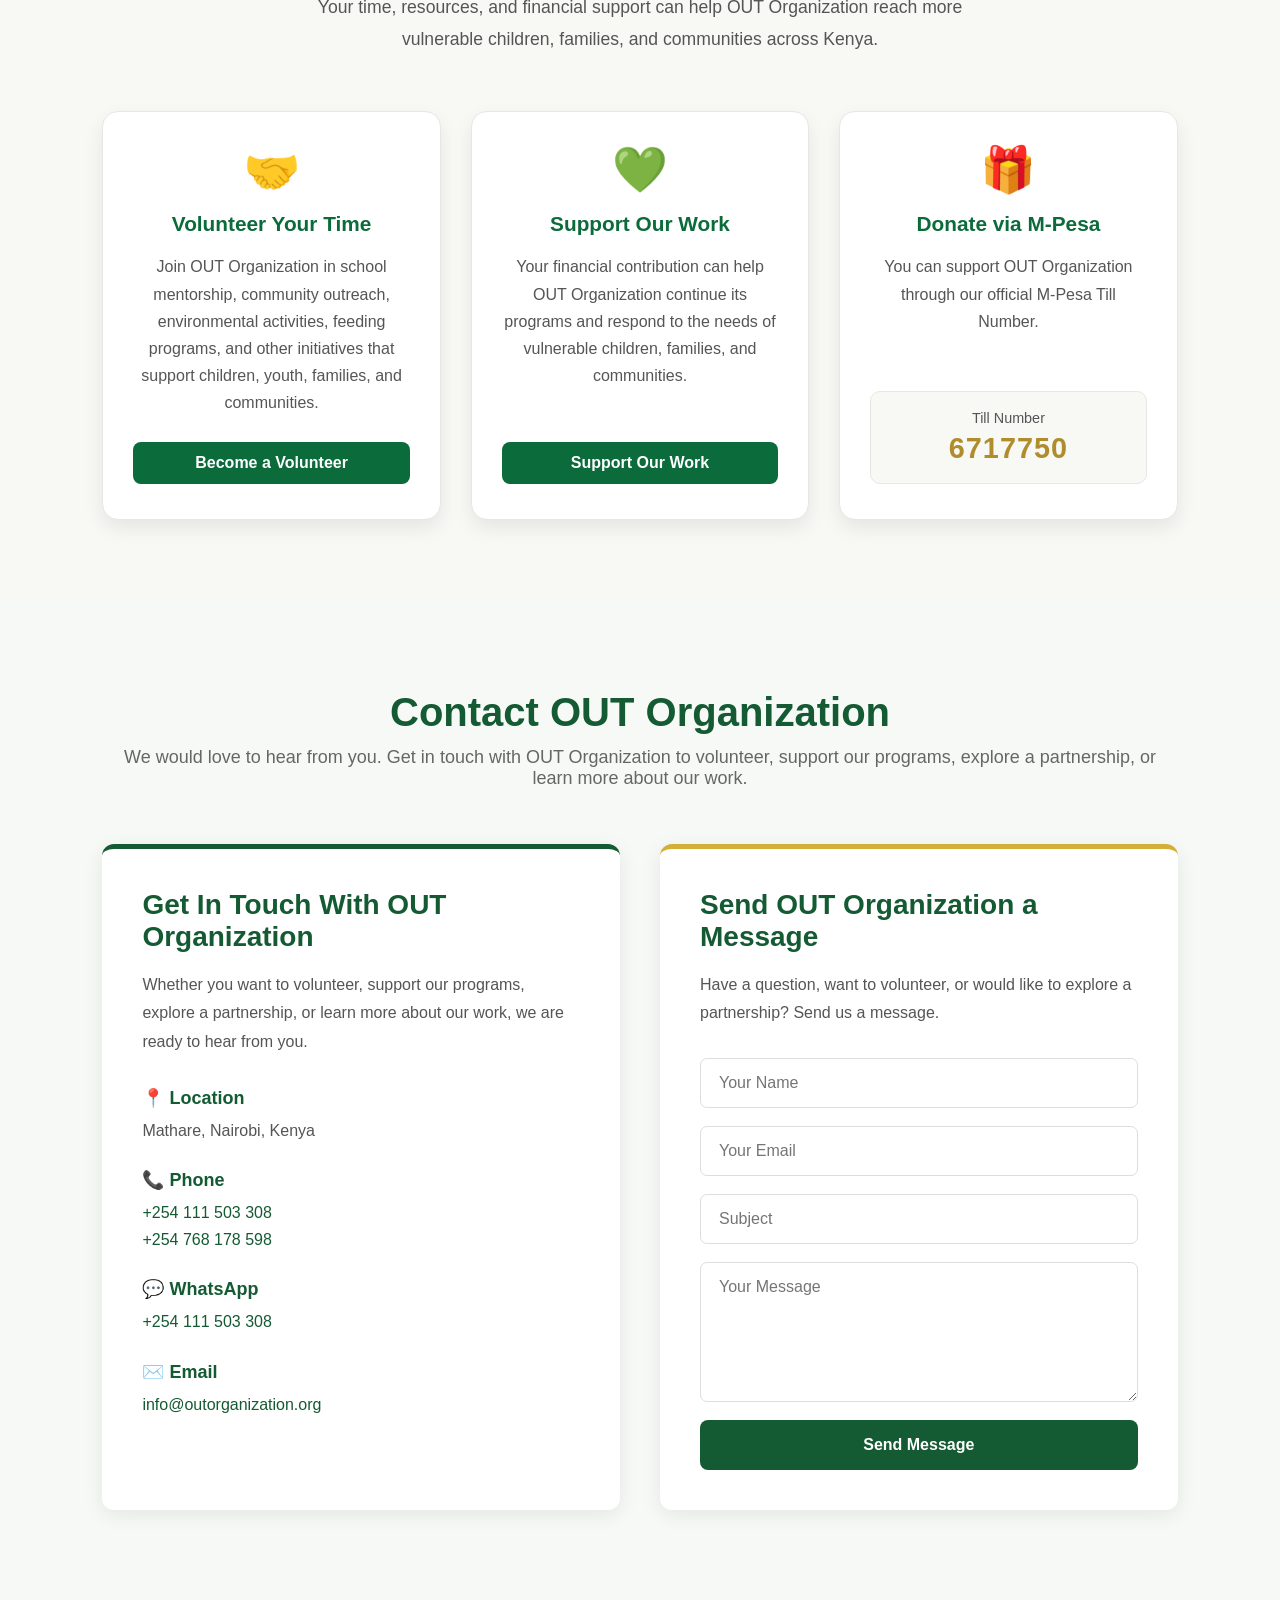
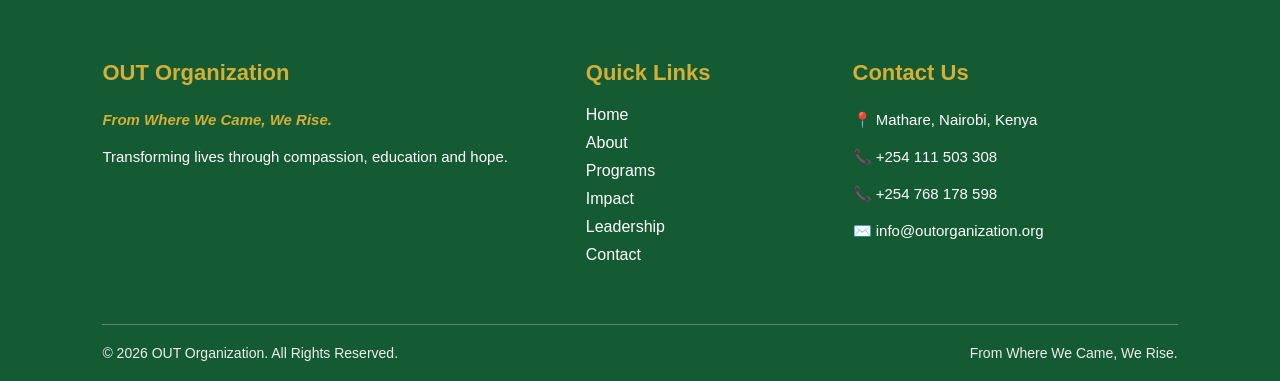
==== commit abbed8b6: "Improve impact section SEO clarity" ====
--- a/index.html
+++ b/index.html
@@ -808,10 +808,10 @@
                 </h3>
 
                 <p>
-                    Through our school mentorship initiatives,
-                    we have reached 516 learners with encouragement,
-                    guidance, personal development, and educational
-                    support.
+                    OUT Organization reached 516 learners through
+                    school mentorship initiatives, providing
+                    encouragement, guidance, personal development,
+                    and educational support.
                 </p>
 
             </div>
@@ -834,9 +834,9 @@
                 </h3>
 
                 <p>
-                    We visited an orphanage and provided food and
-                    meaningful support to 76 people, sharing care,
-                    encouragement, and compassion.
+                    OUT Organization visited an orphanage and provided
+                    food and meaningful support to 76 people, sharing
+                    care, encouragement, and compassion.
                 </p>
 
             </div>
@@ -859,10 +859,10 @@
                 </h3>
 
                 <p>
-                    Through our Feed the Streets initiative, we
-                    provided food to 317 people living on the streets,
-                    responding to immediate needs with dignity
-                    and compassion.
+                    Through the OUT Organization Feed the Streets
+                    initiative, we provided food to 317 people living
+                    on the streets, responding to immediate needs with
+                    dignity and compassion.
                 </p>
 
             </div>
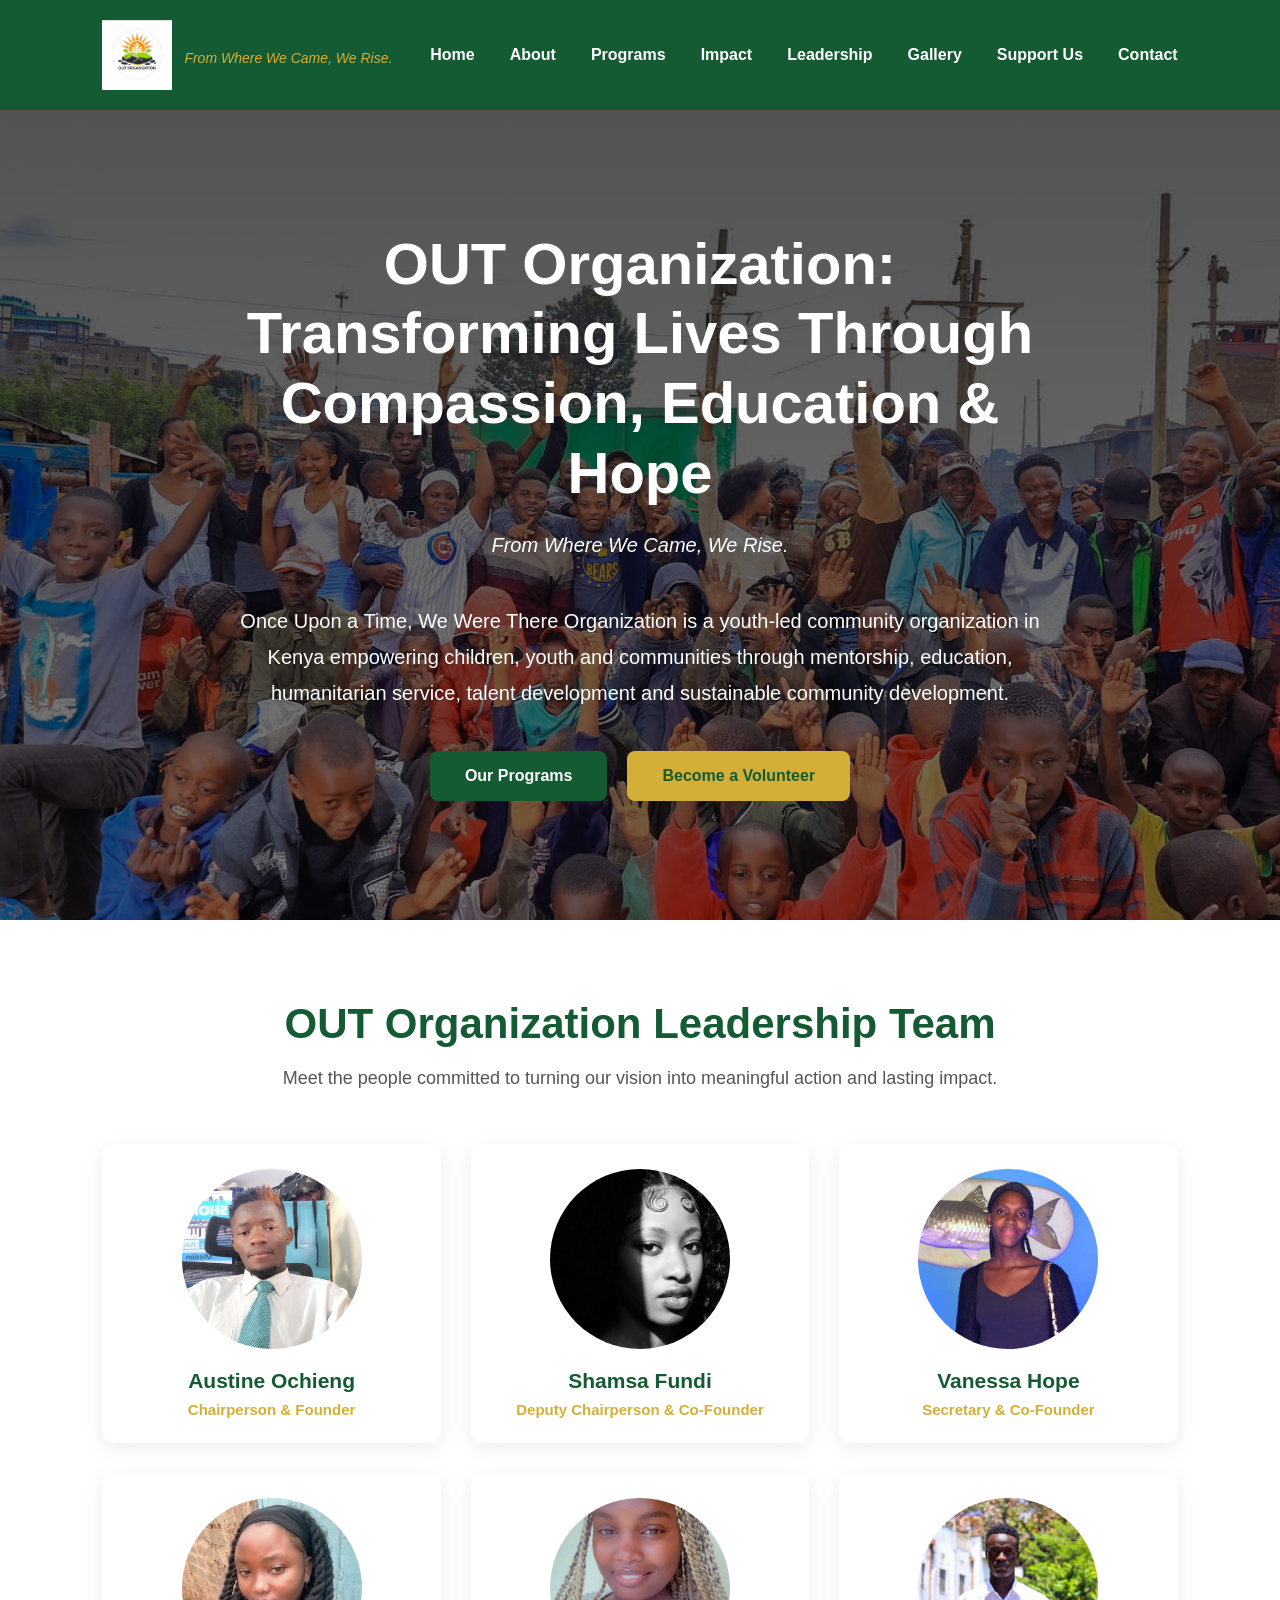
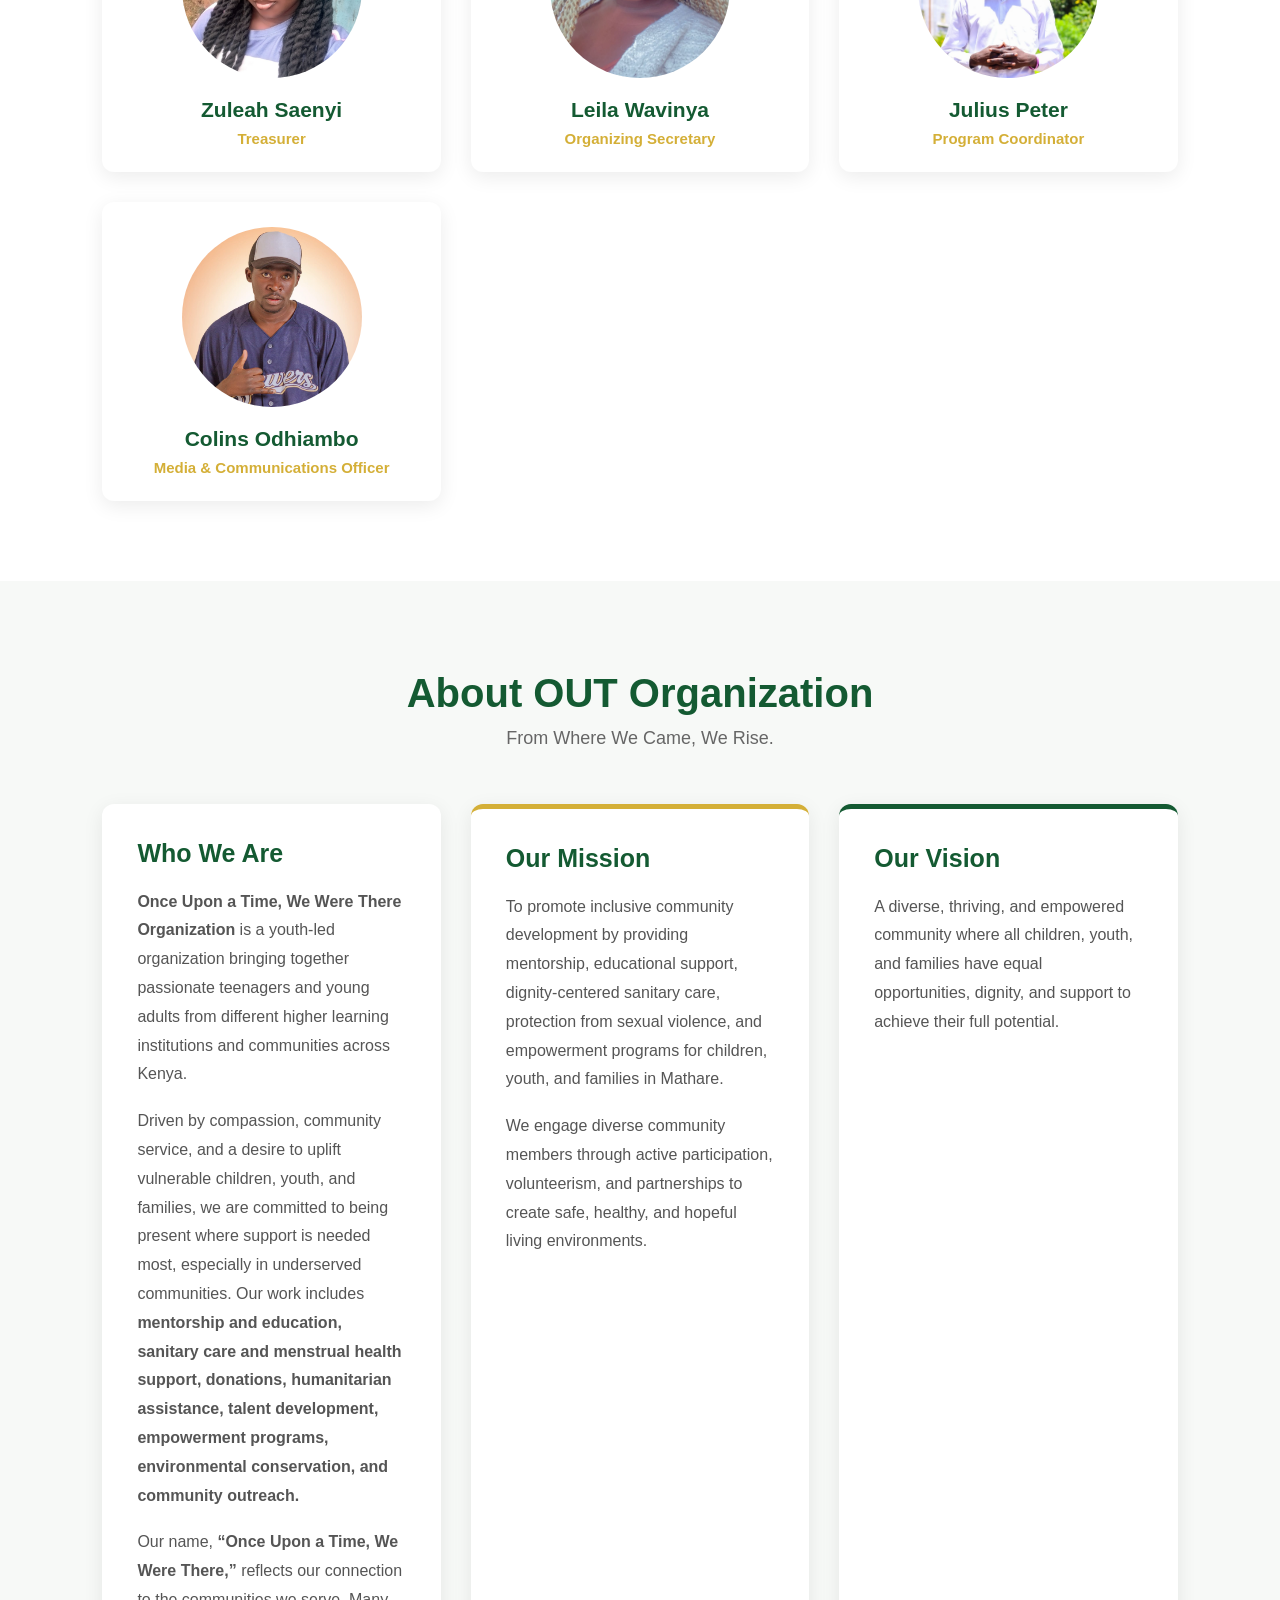
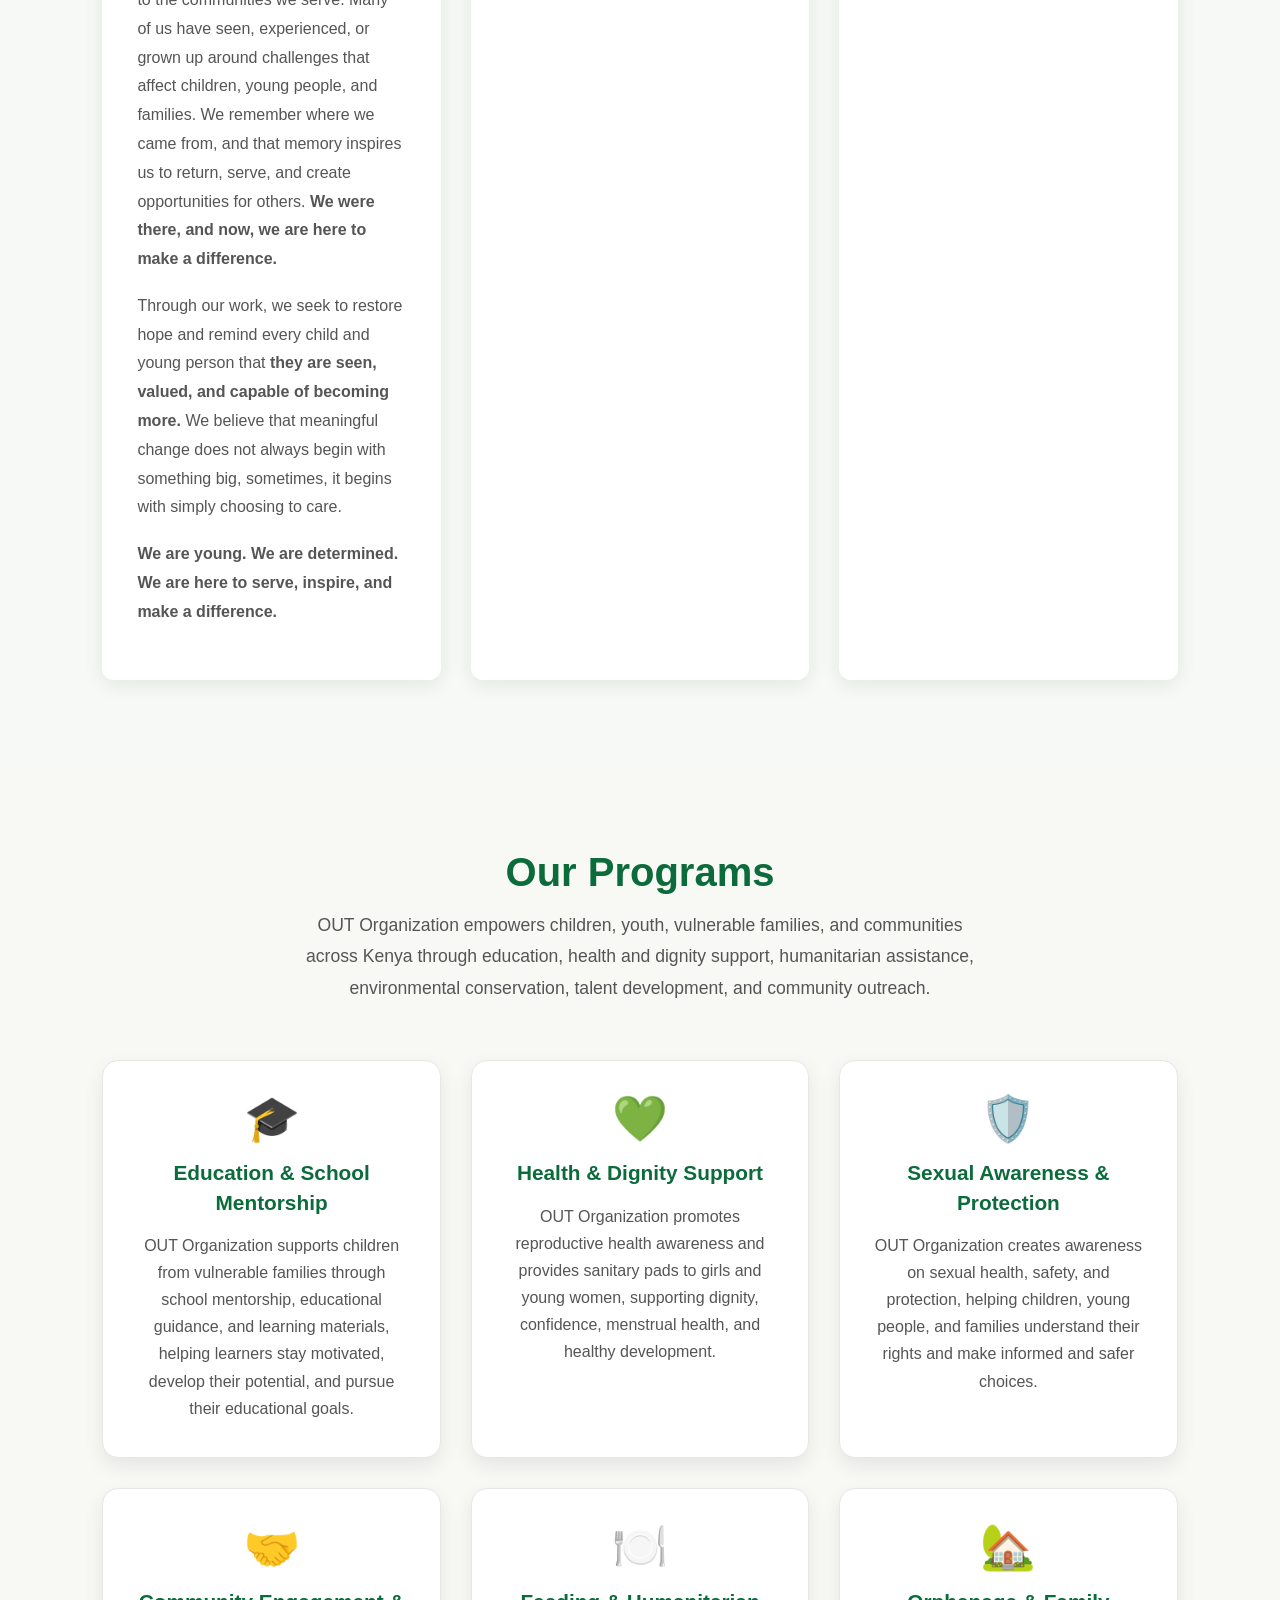
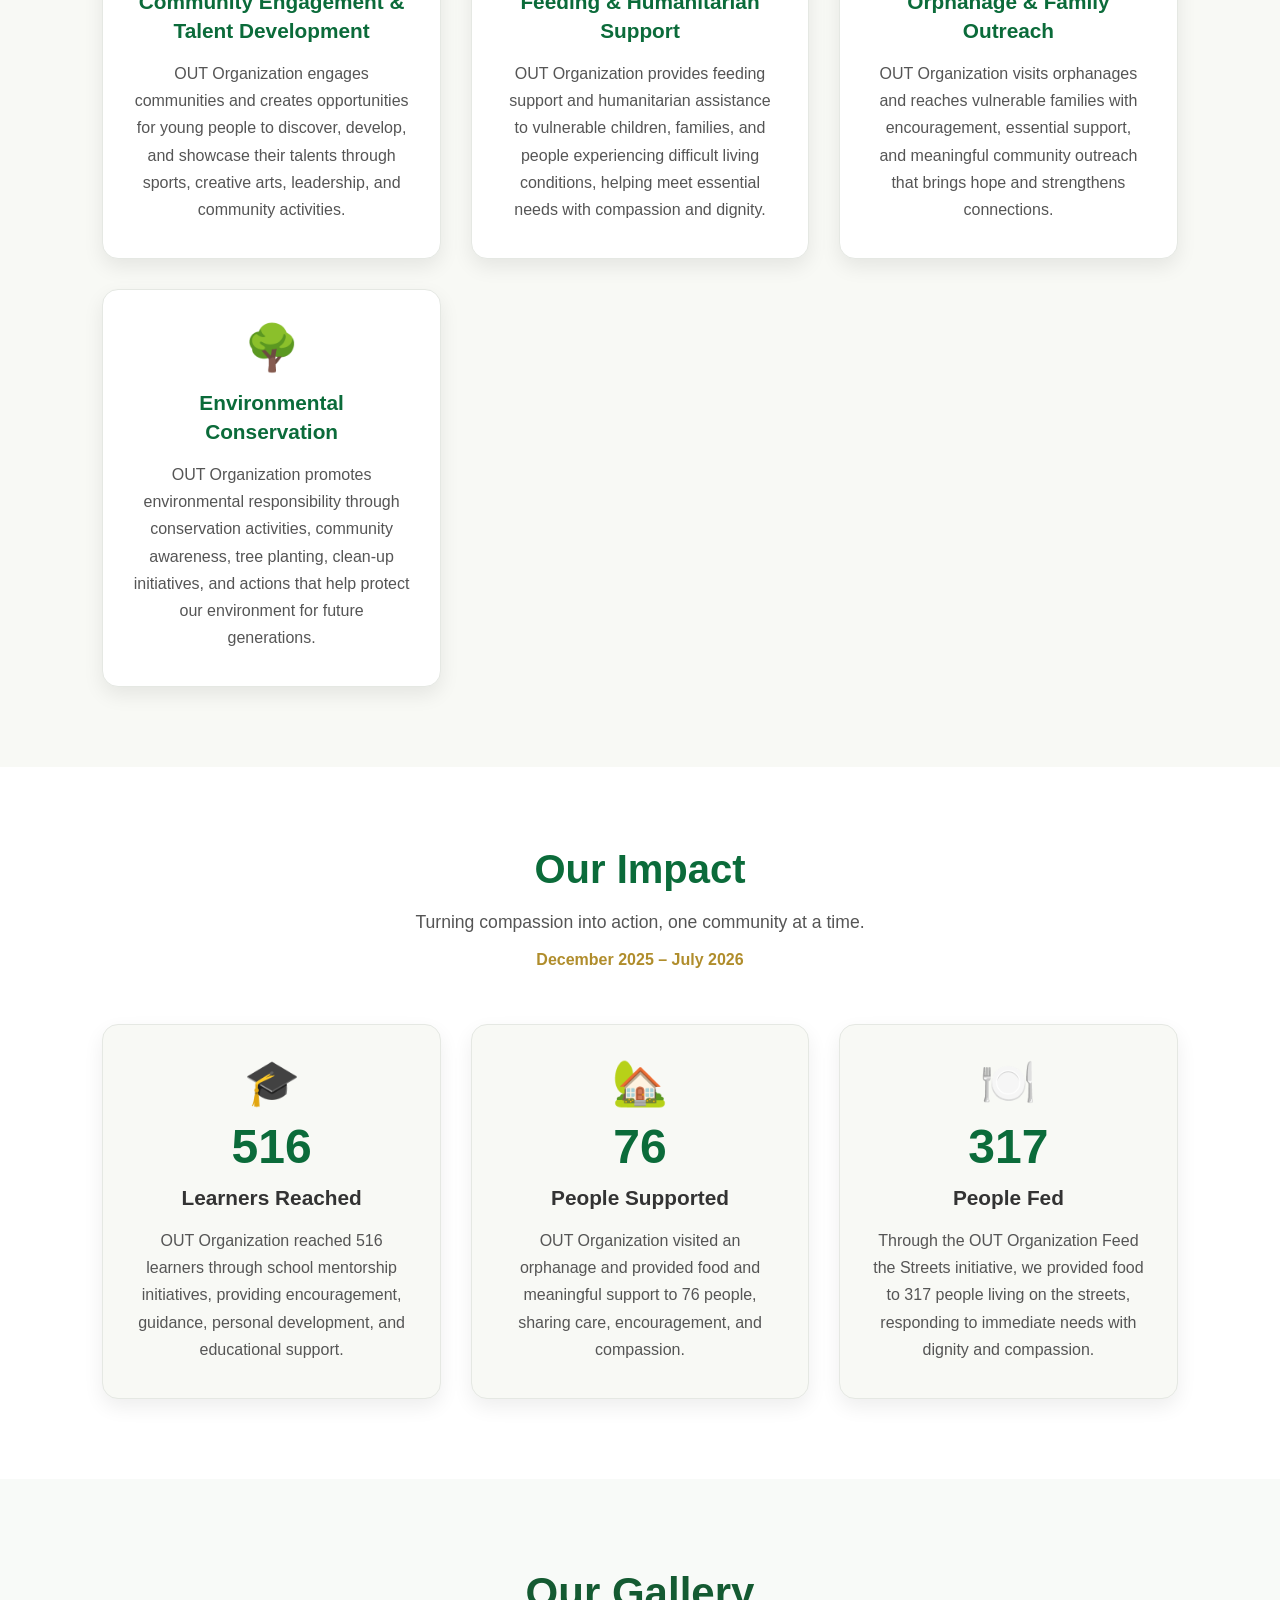
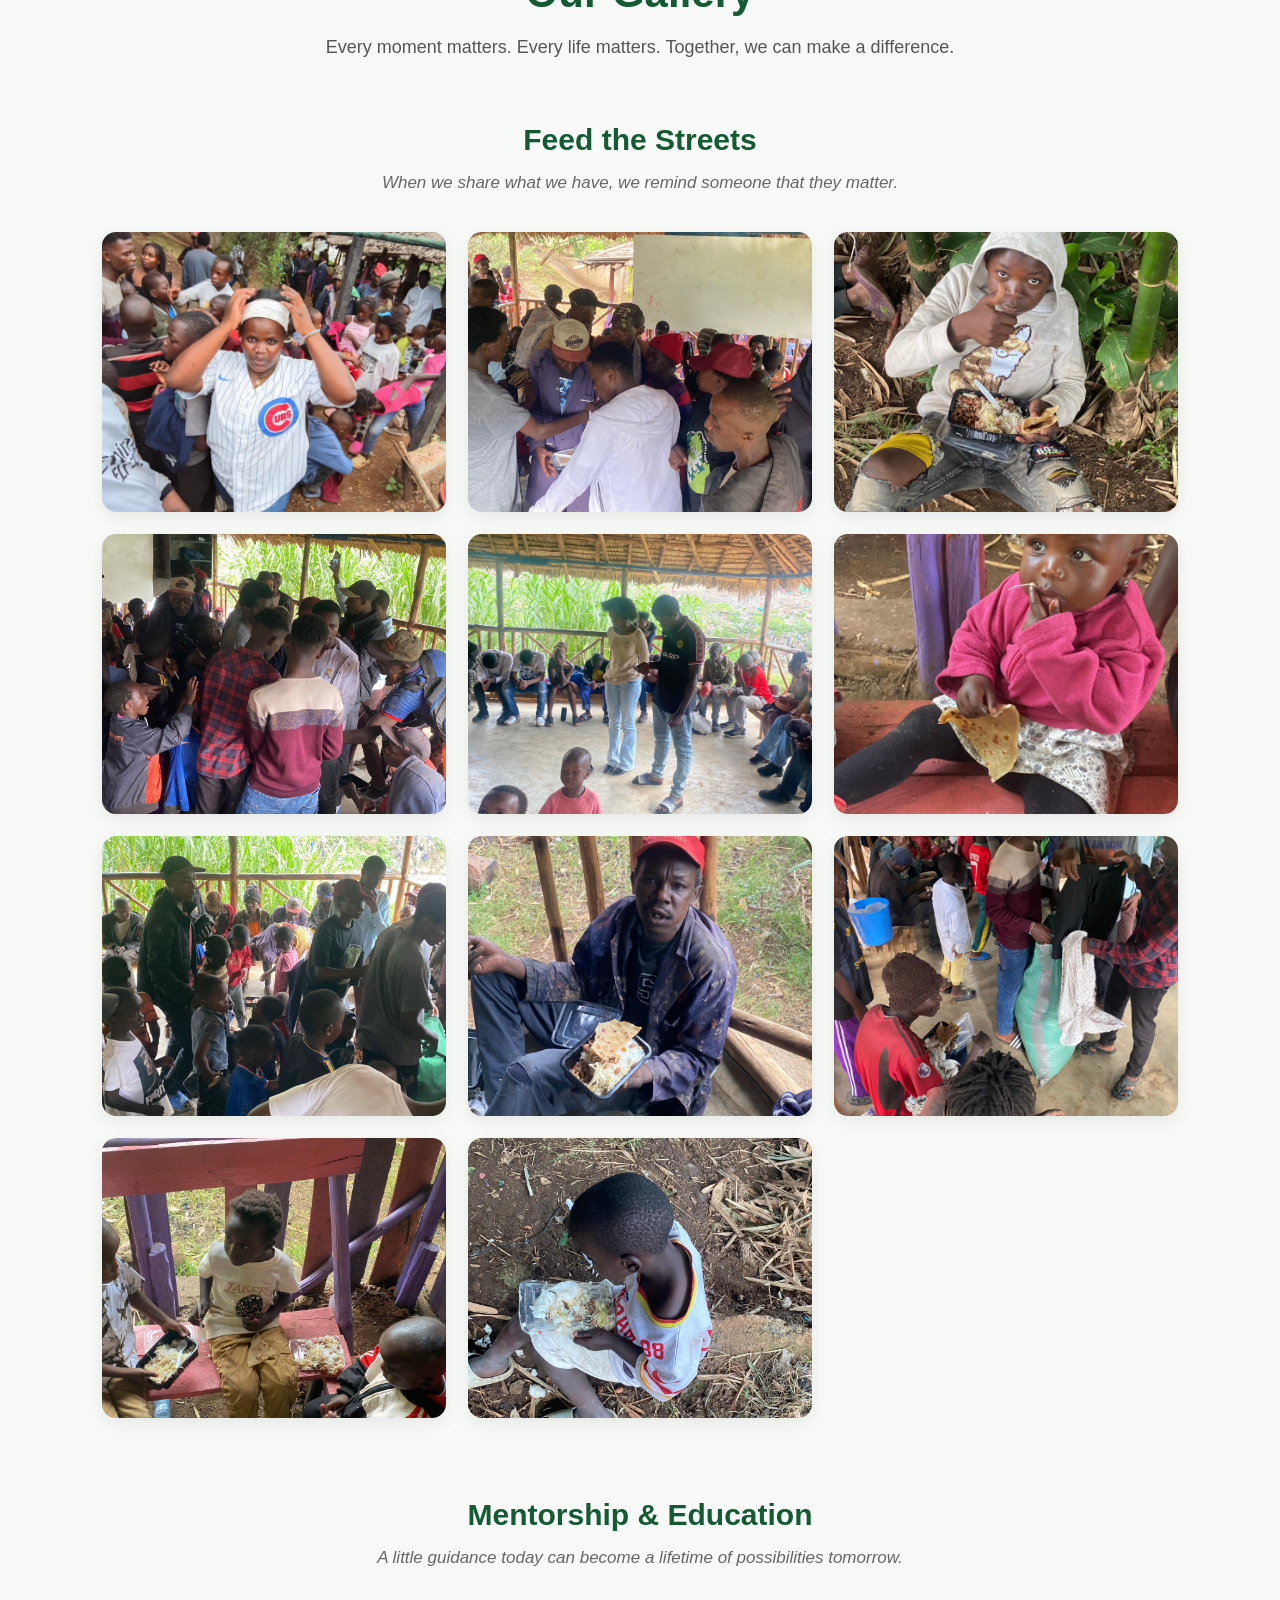
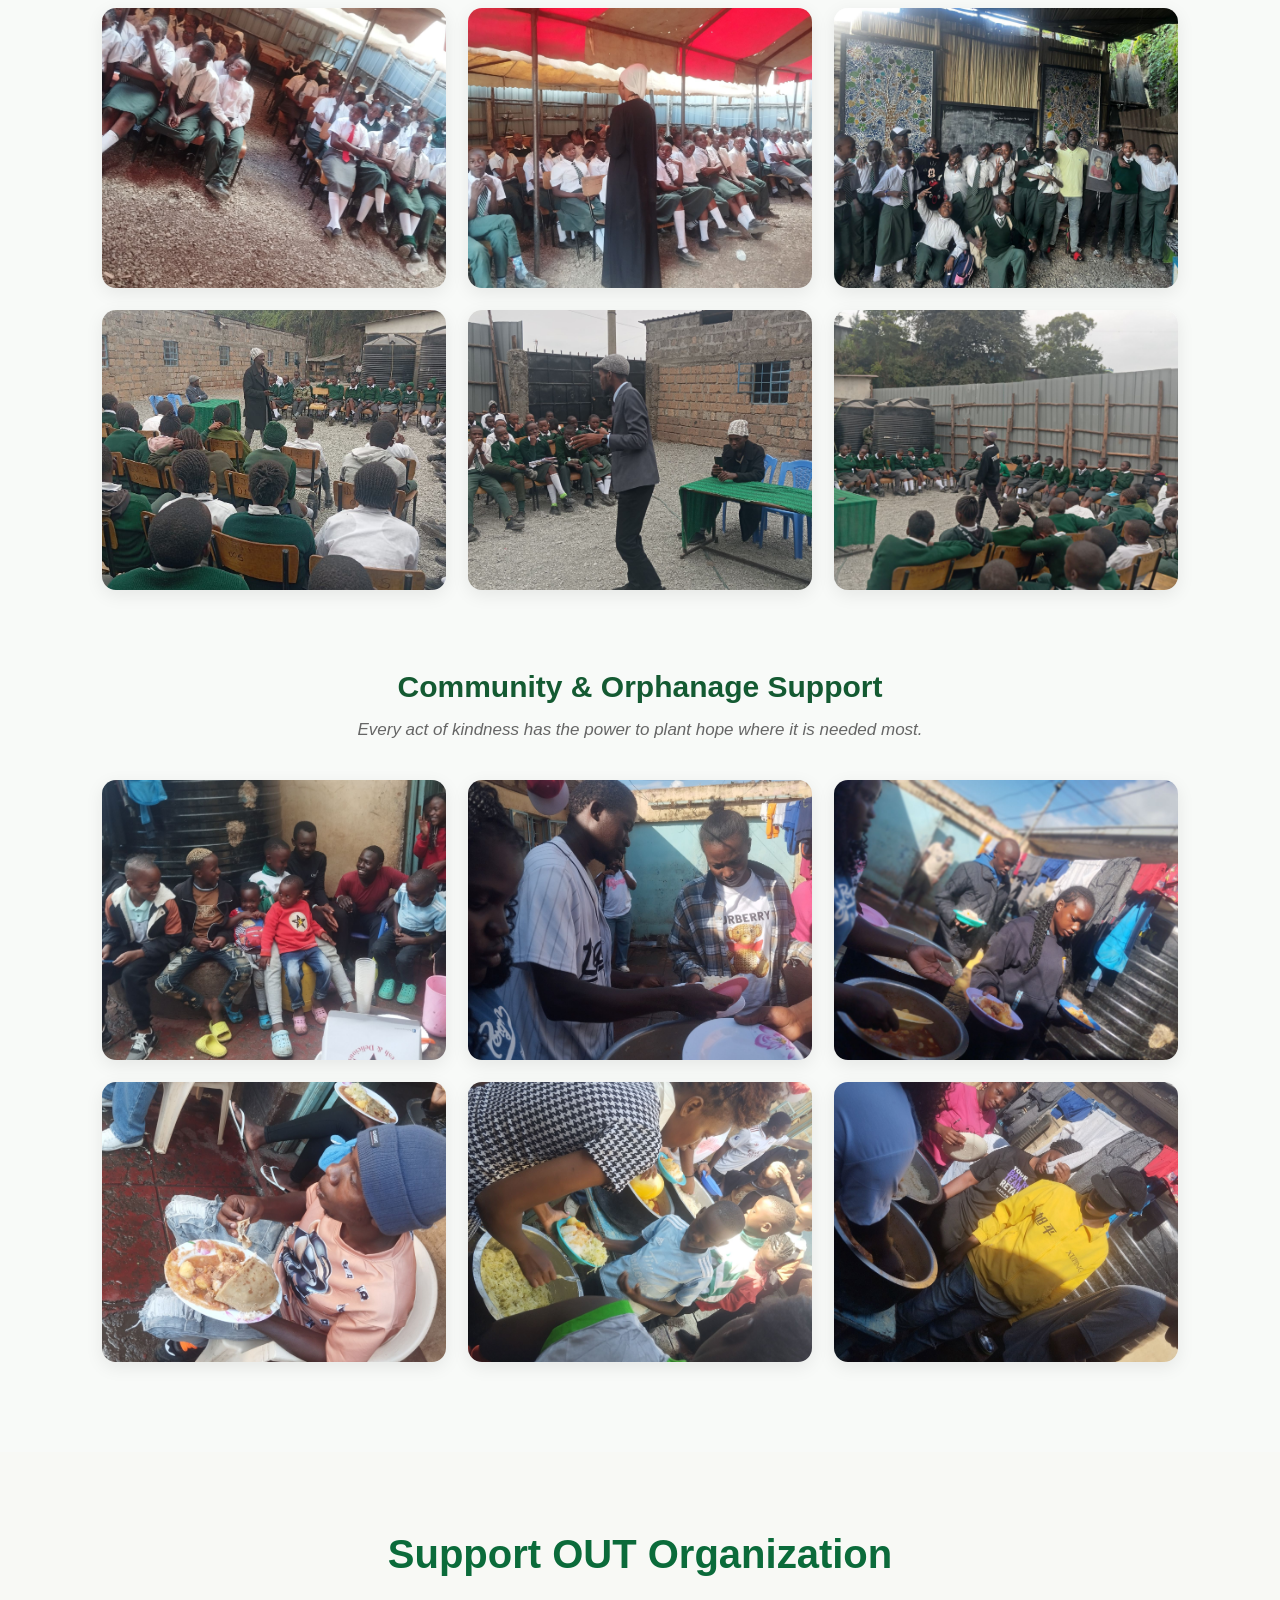
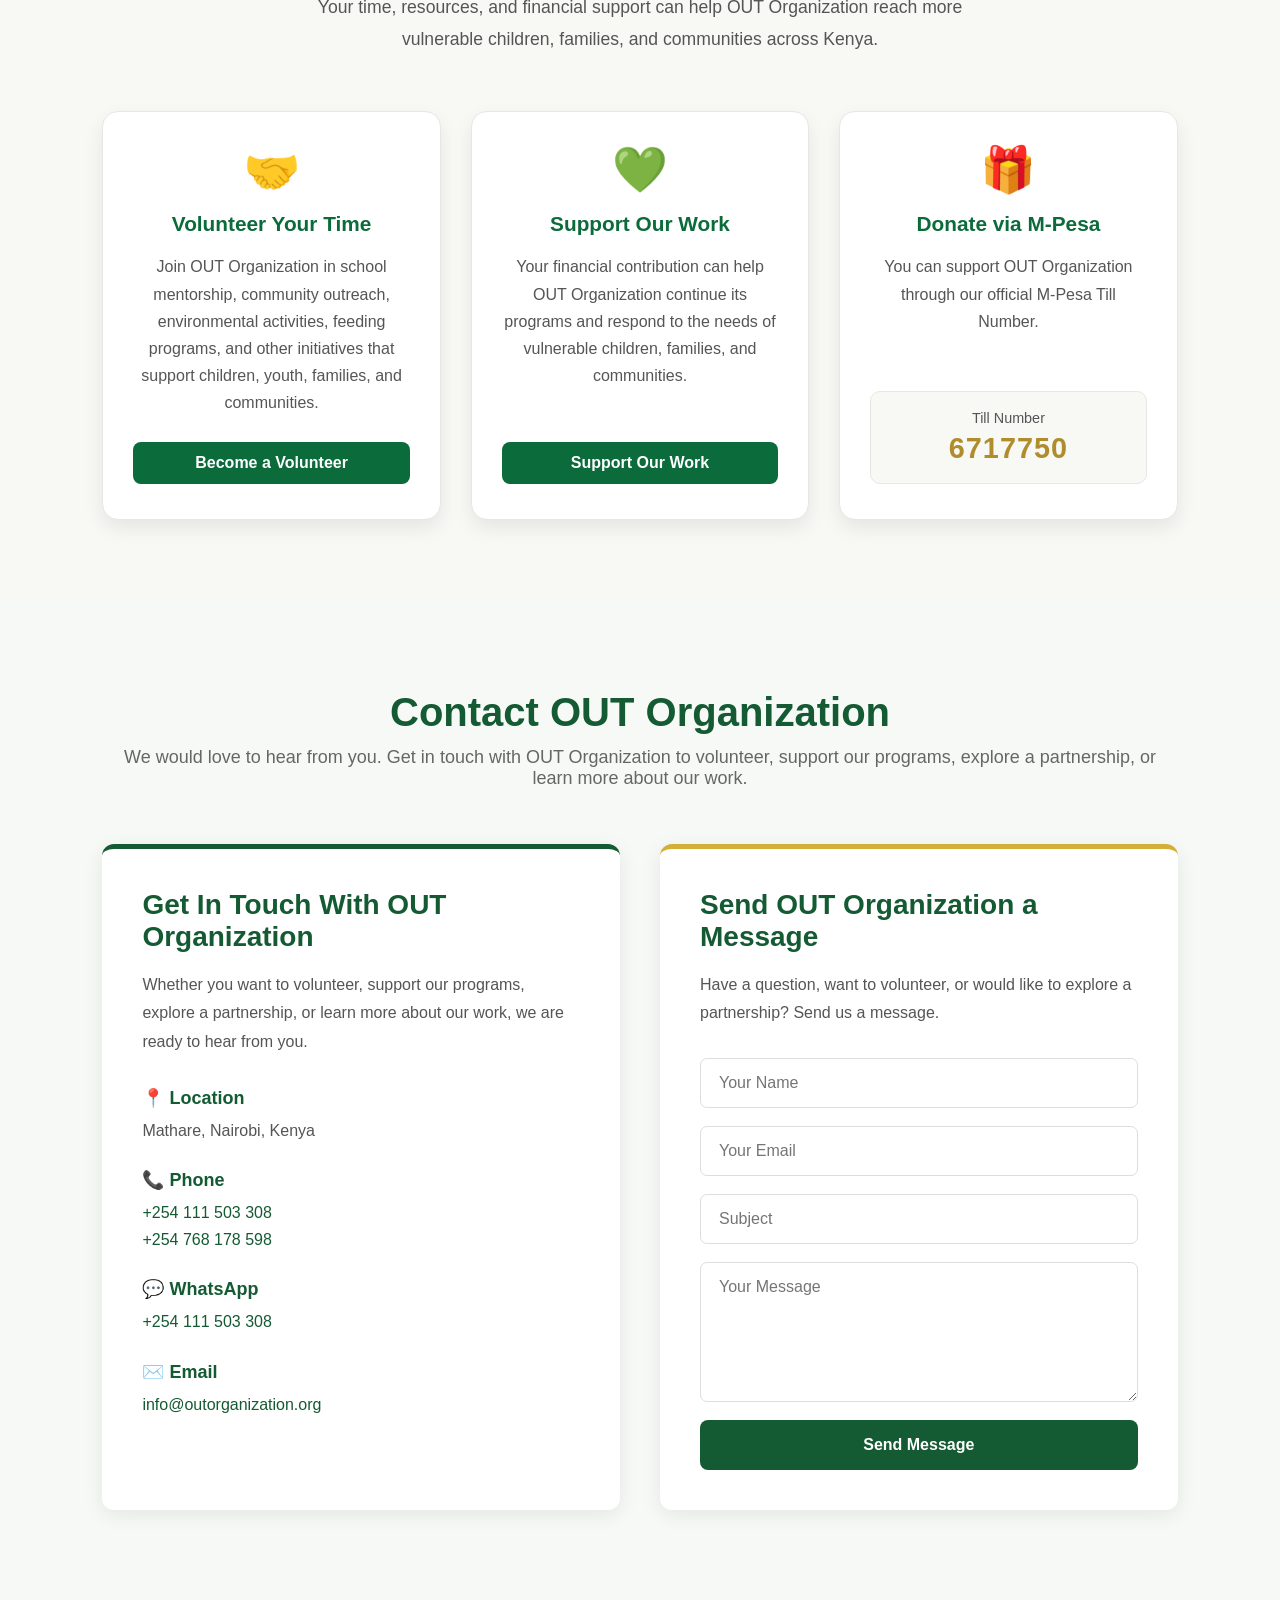
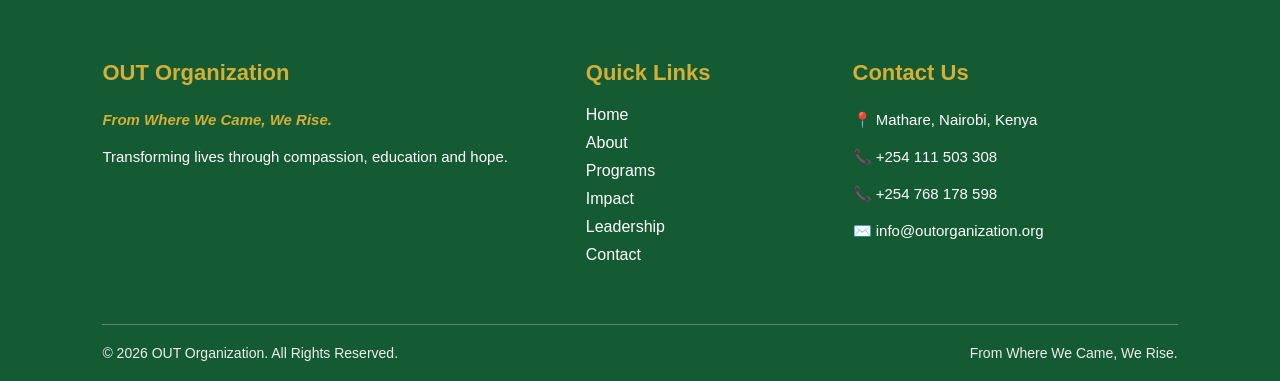
==== commit 5c91706a: "Update index.html" ====
--- a/index.html
+++ b/index.html
@@ -314,7 +314,7 @@
 
     <div class="section-title">
 
-        <h2>Our Leadership Team</h2>
+      <h2>OUT Organization Leadership Team</h2> 
 
         <p>
             Meet the people committed to turning our vision
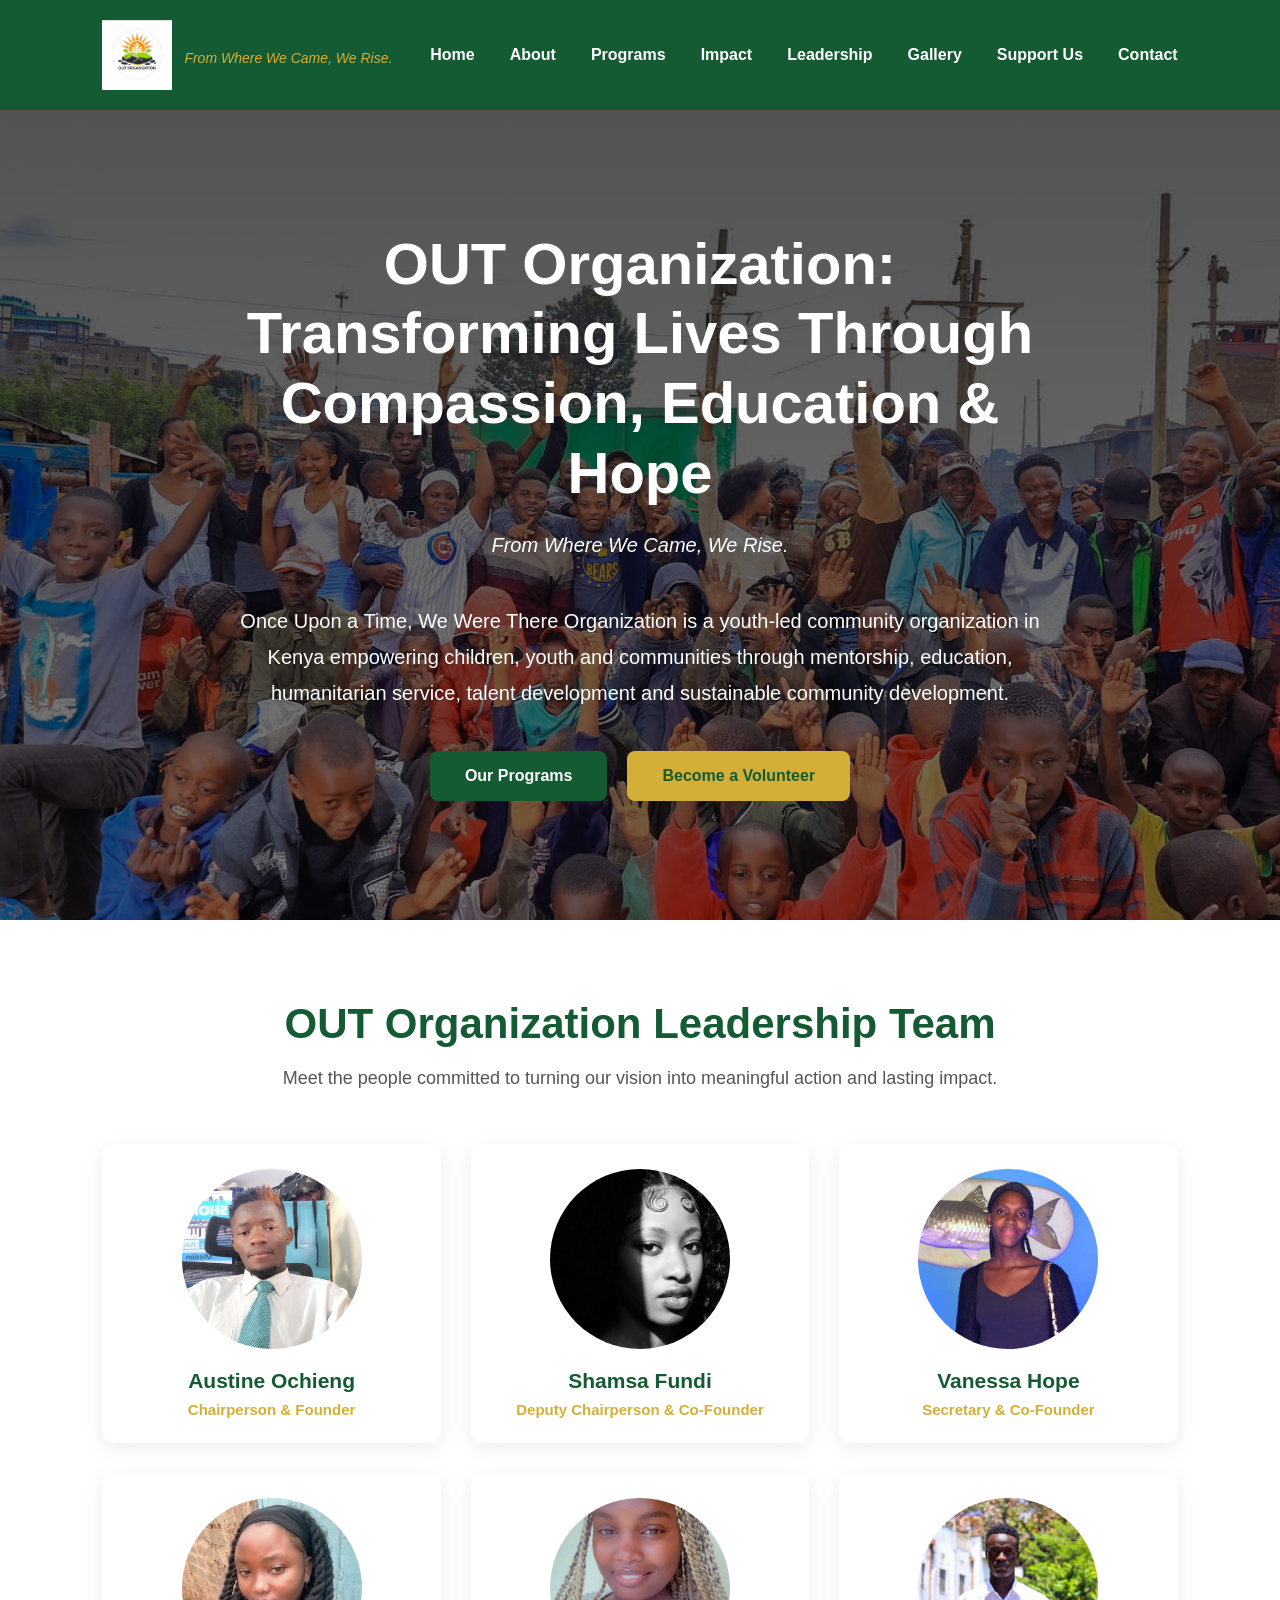
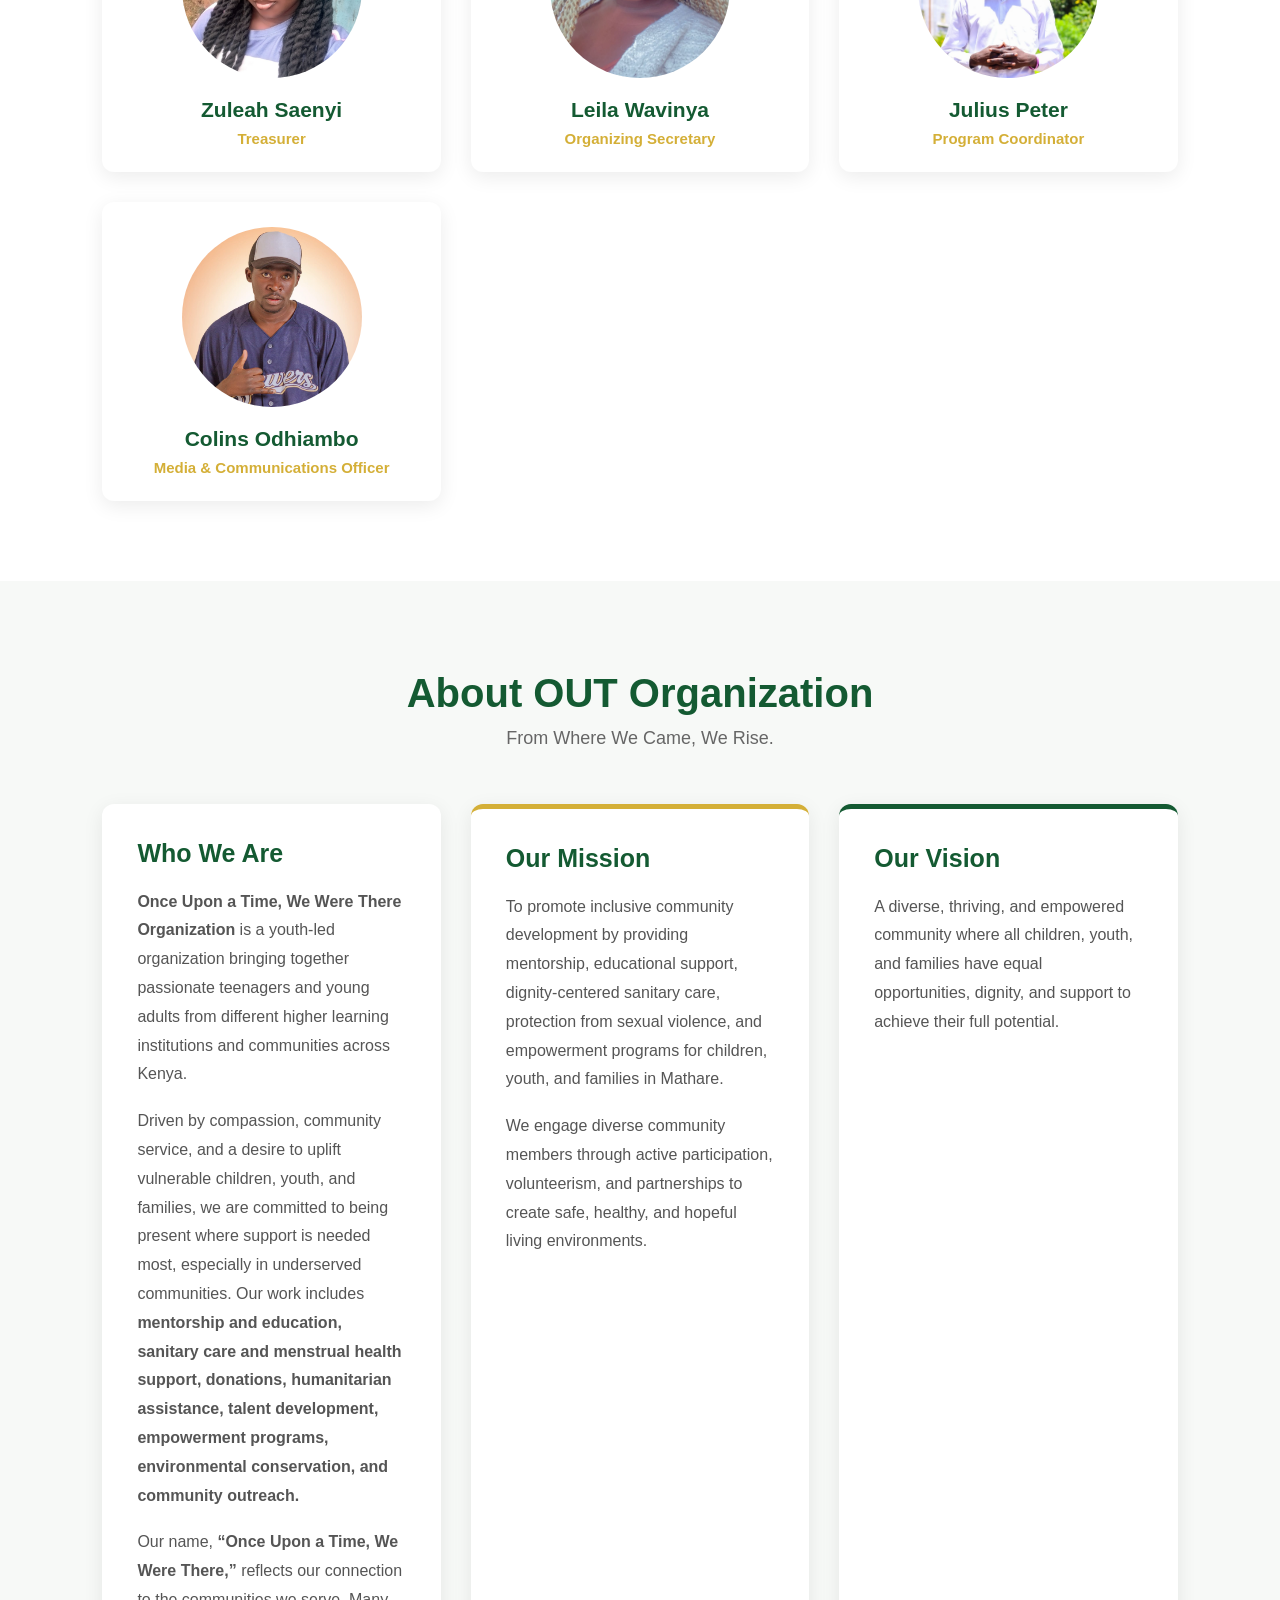
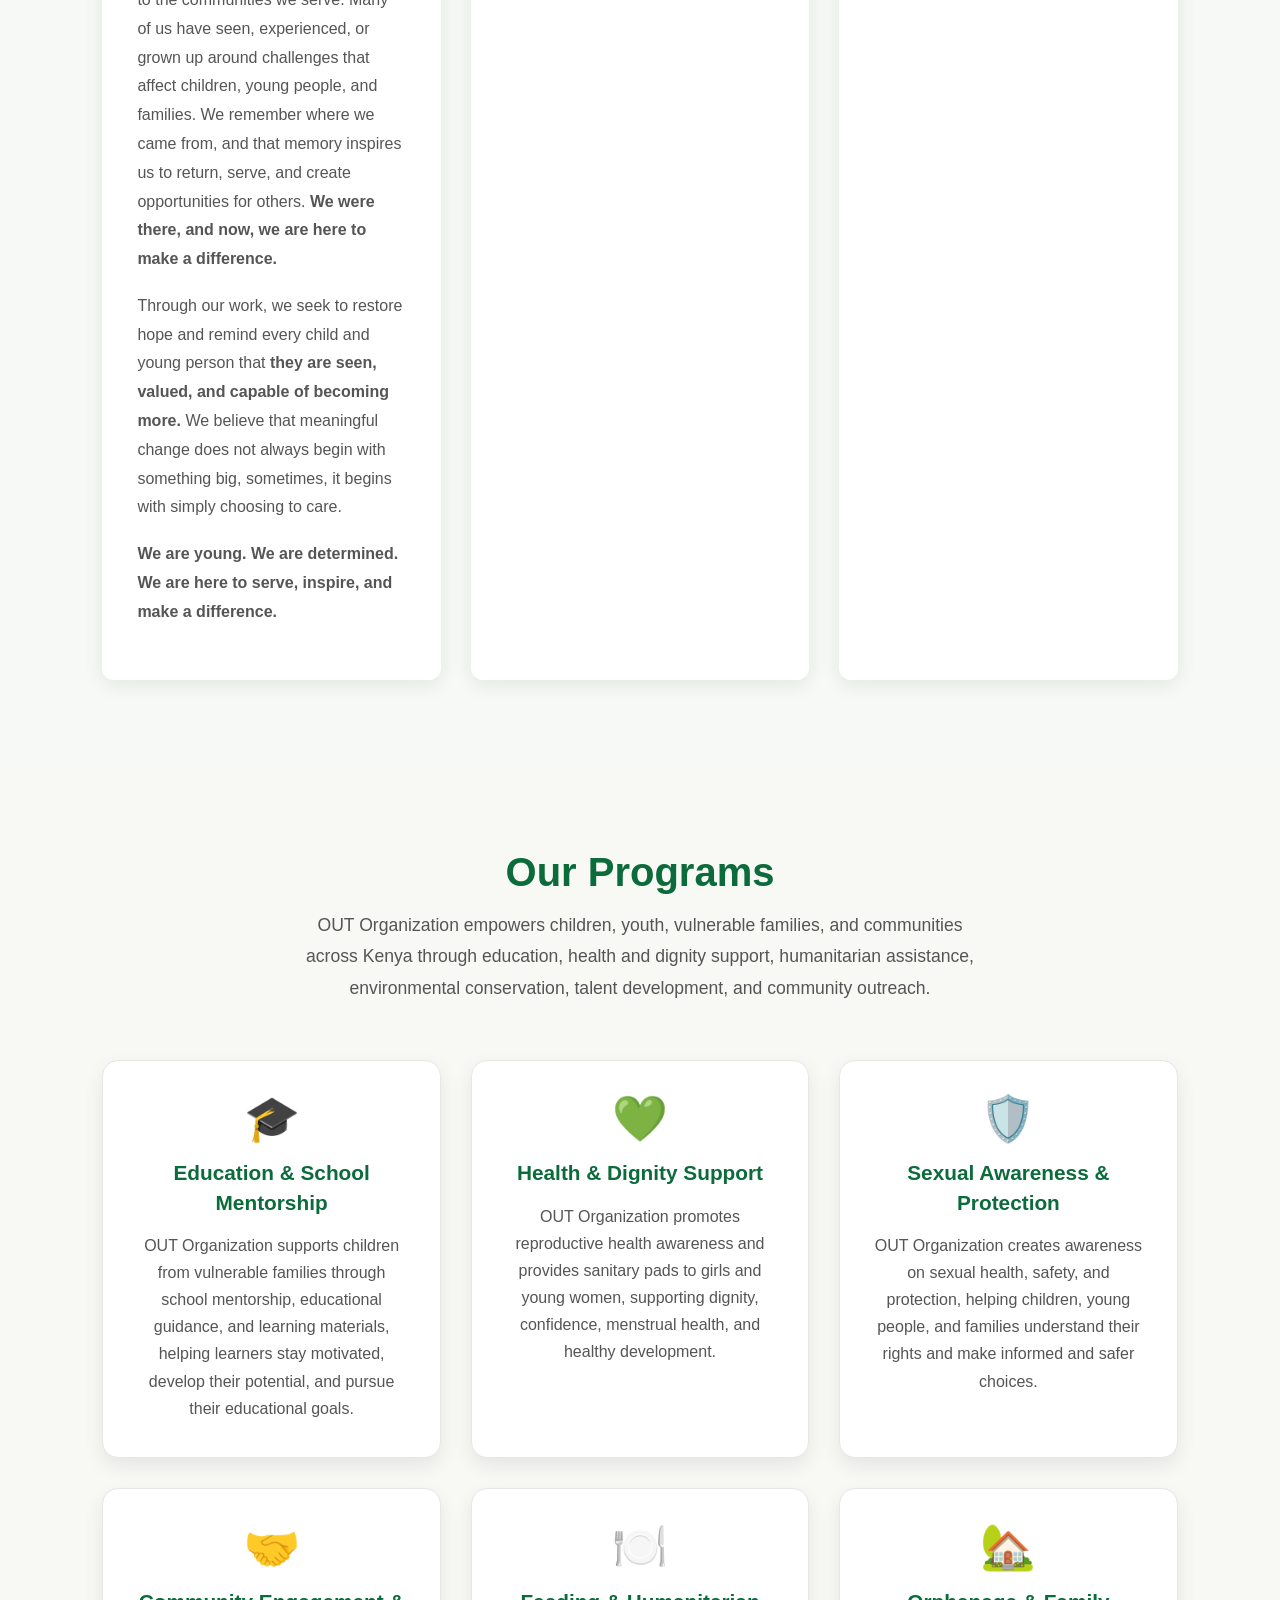
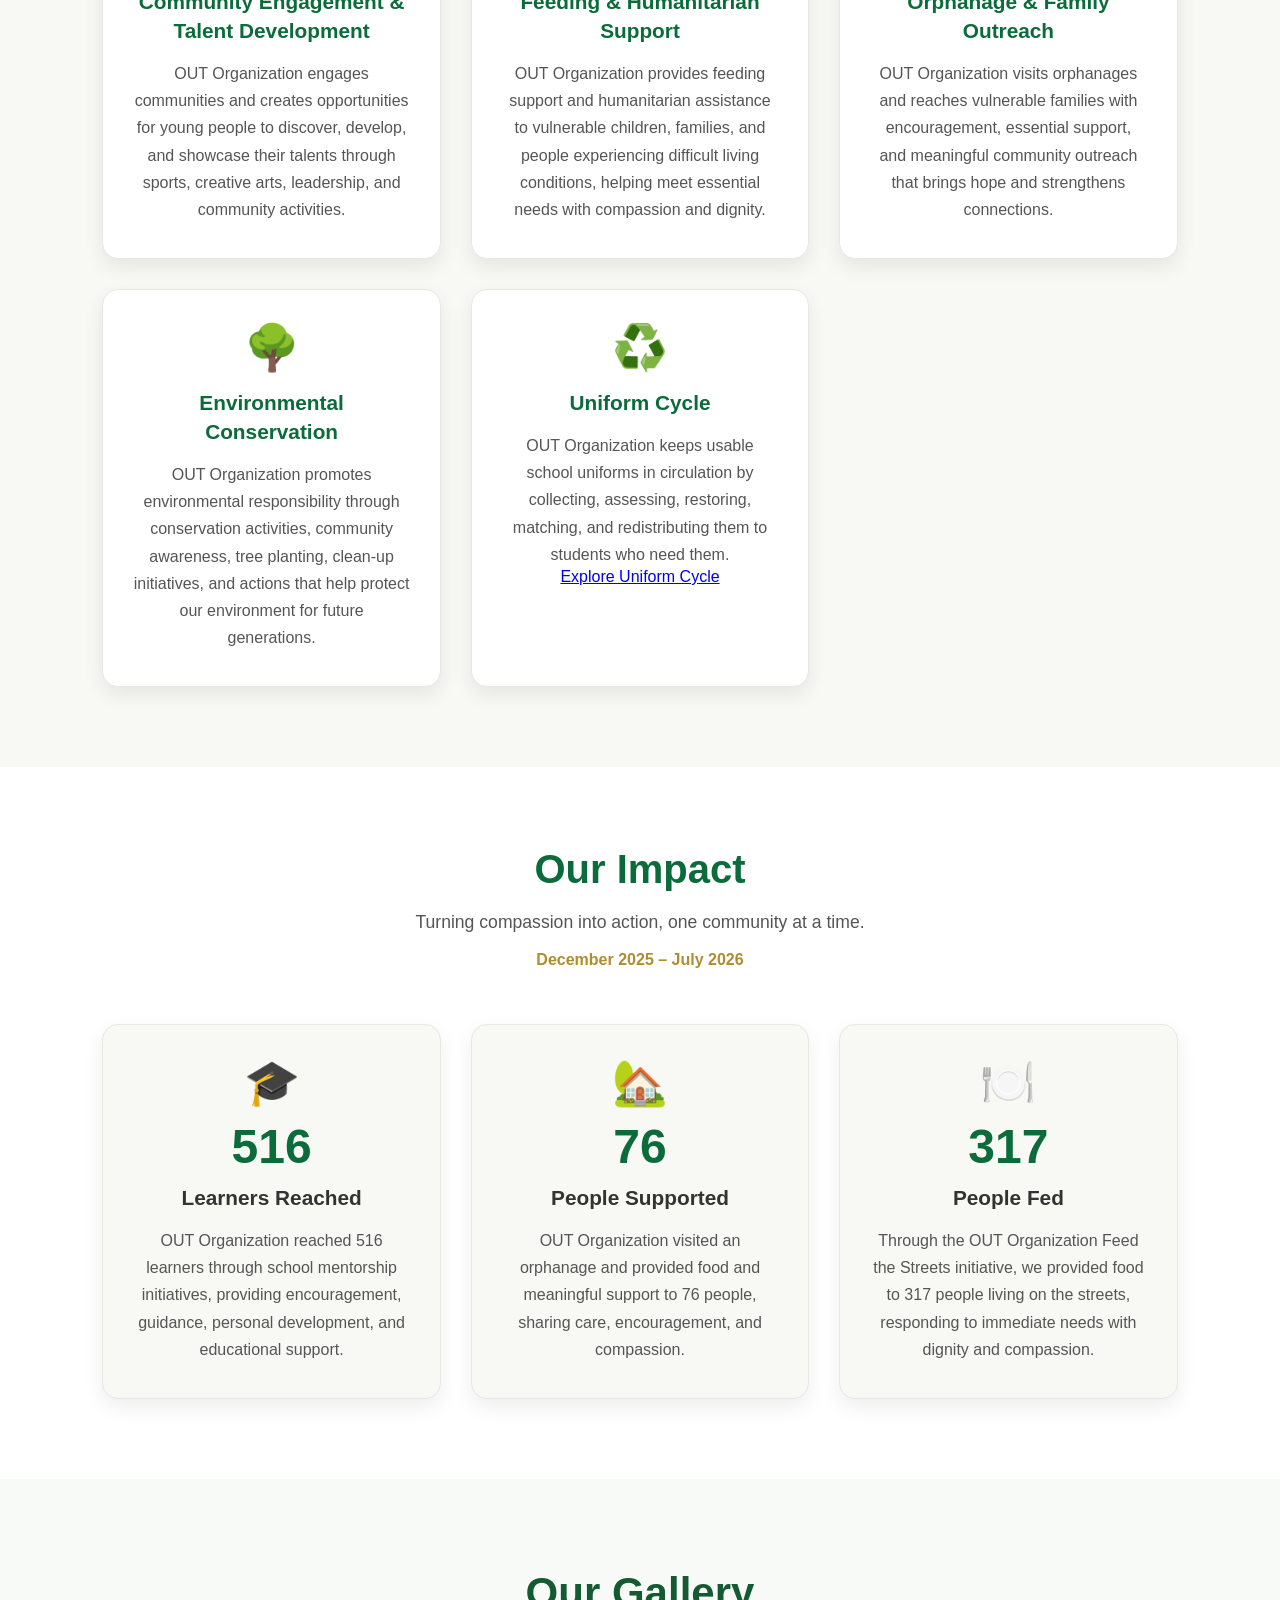
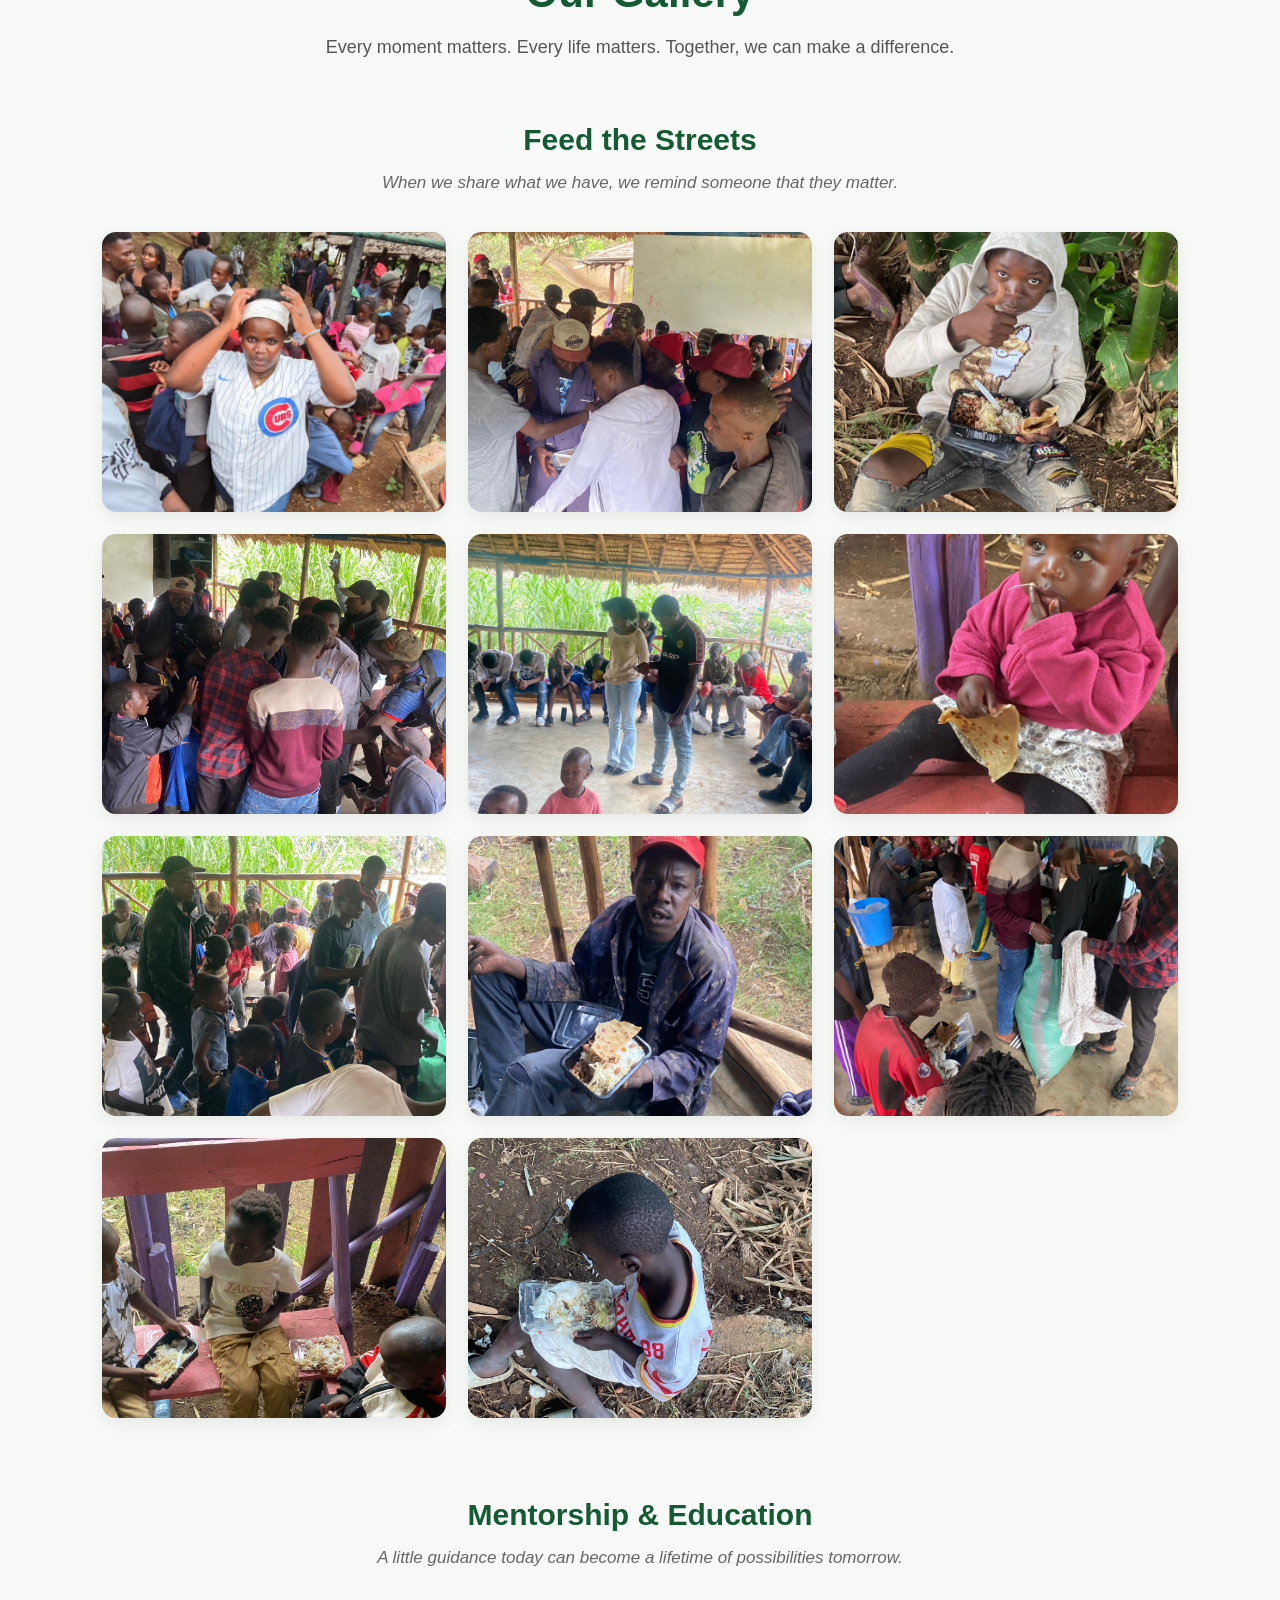
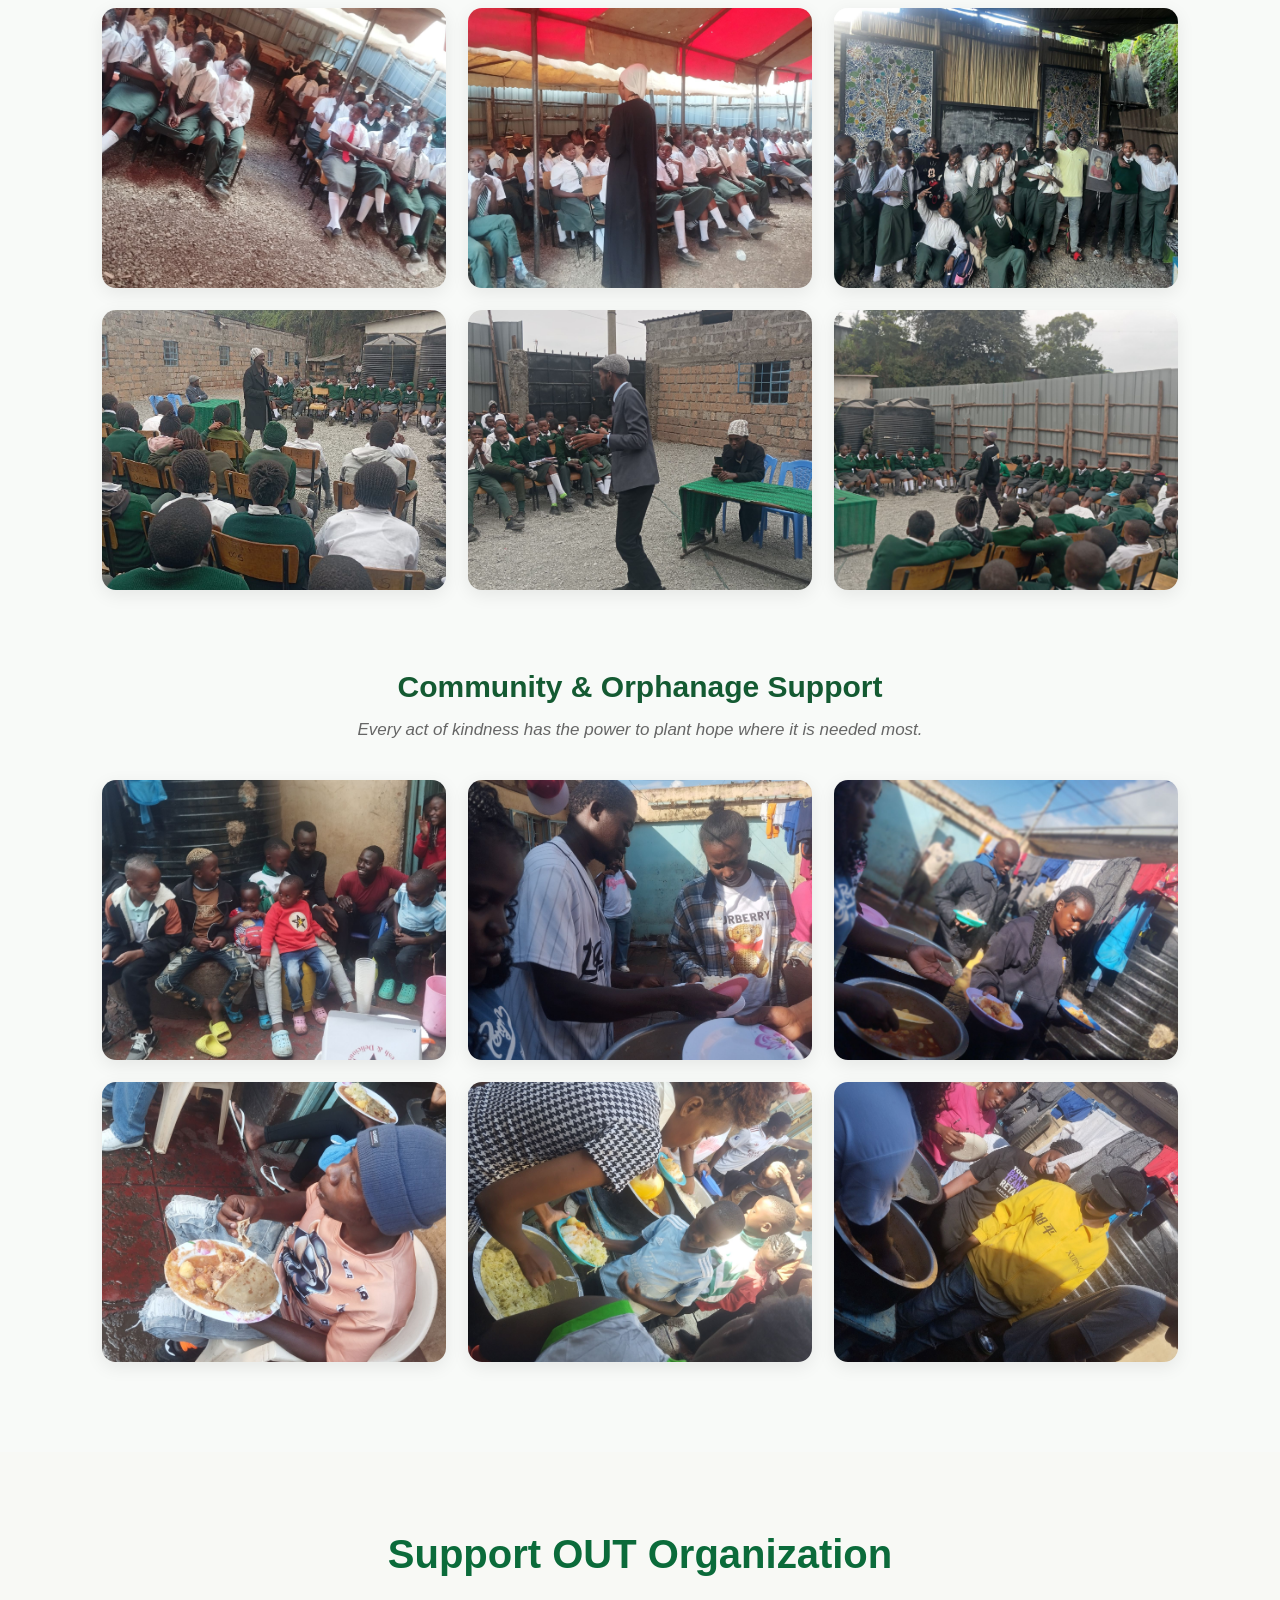
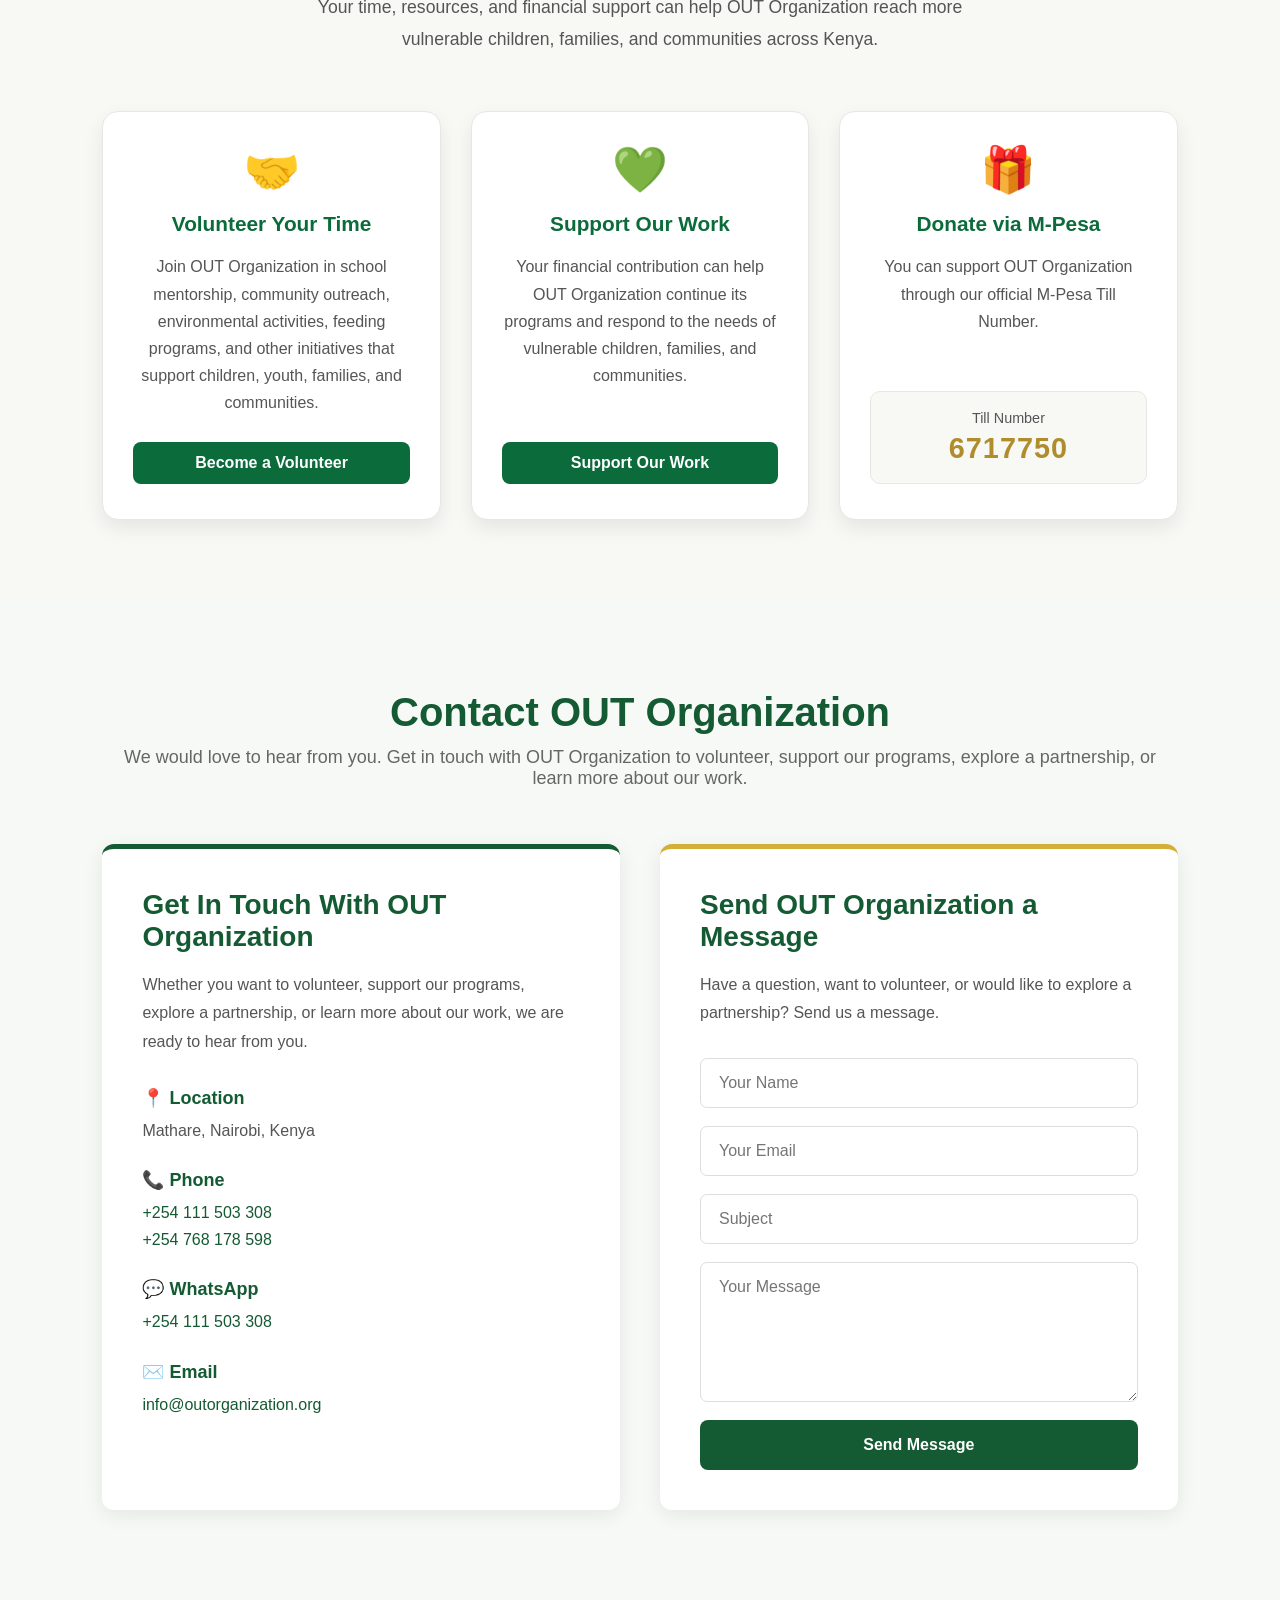
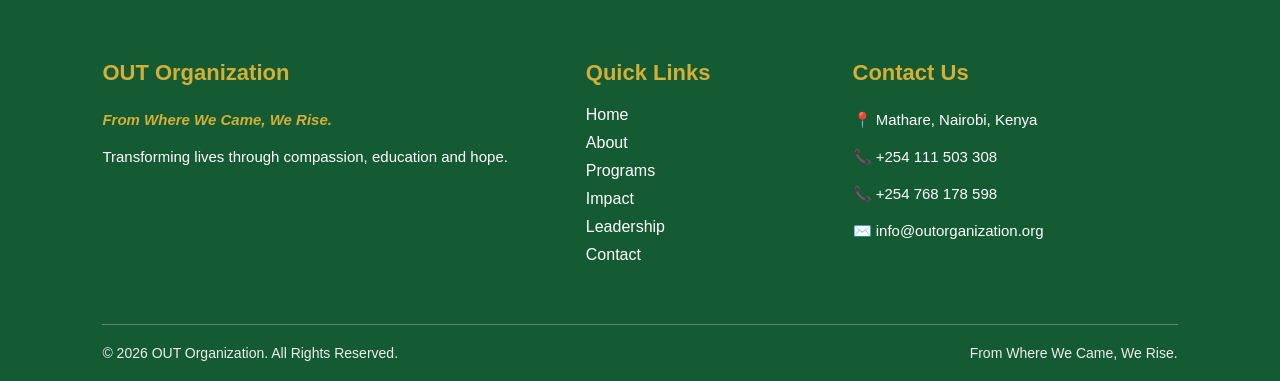
==== commit caa24c35: "Add Uniform Cycle to homepage programs Added a new program card for the Uniform Cycle initiative, in" ====
--- a/index.html
+++ b/index.html
@@ -752,7 +752,29 @@
 
             </div>
 
-
+            <!-- PROGRAM 8: UNIFORM CYCLE -->
+
+            <div class="program-card uniform-cycle-card">
+
+                <div class="program-icon">
+                    ♻️
+                </div>
+
+                <h3>
+                    Uniform Cycle
+                </h3>
+
+                <p>
+                    OUT Organization keeps usable school uniforms in circulation
+                    by collecting, assessing, restoring, matching, and
+                    redistributing them to students who need them.
+                </p>
+
+                <a href="uniform-cycle.html" class="program-link">
+                    Explore Uniform Cycle
+                </a>
+
+            </div>
         </div>
 
     </div>
